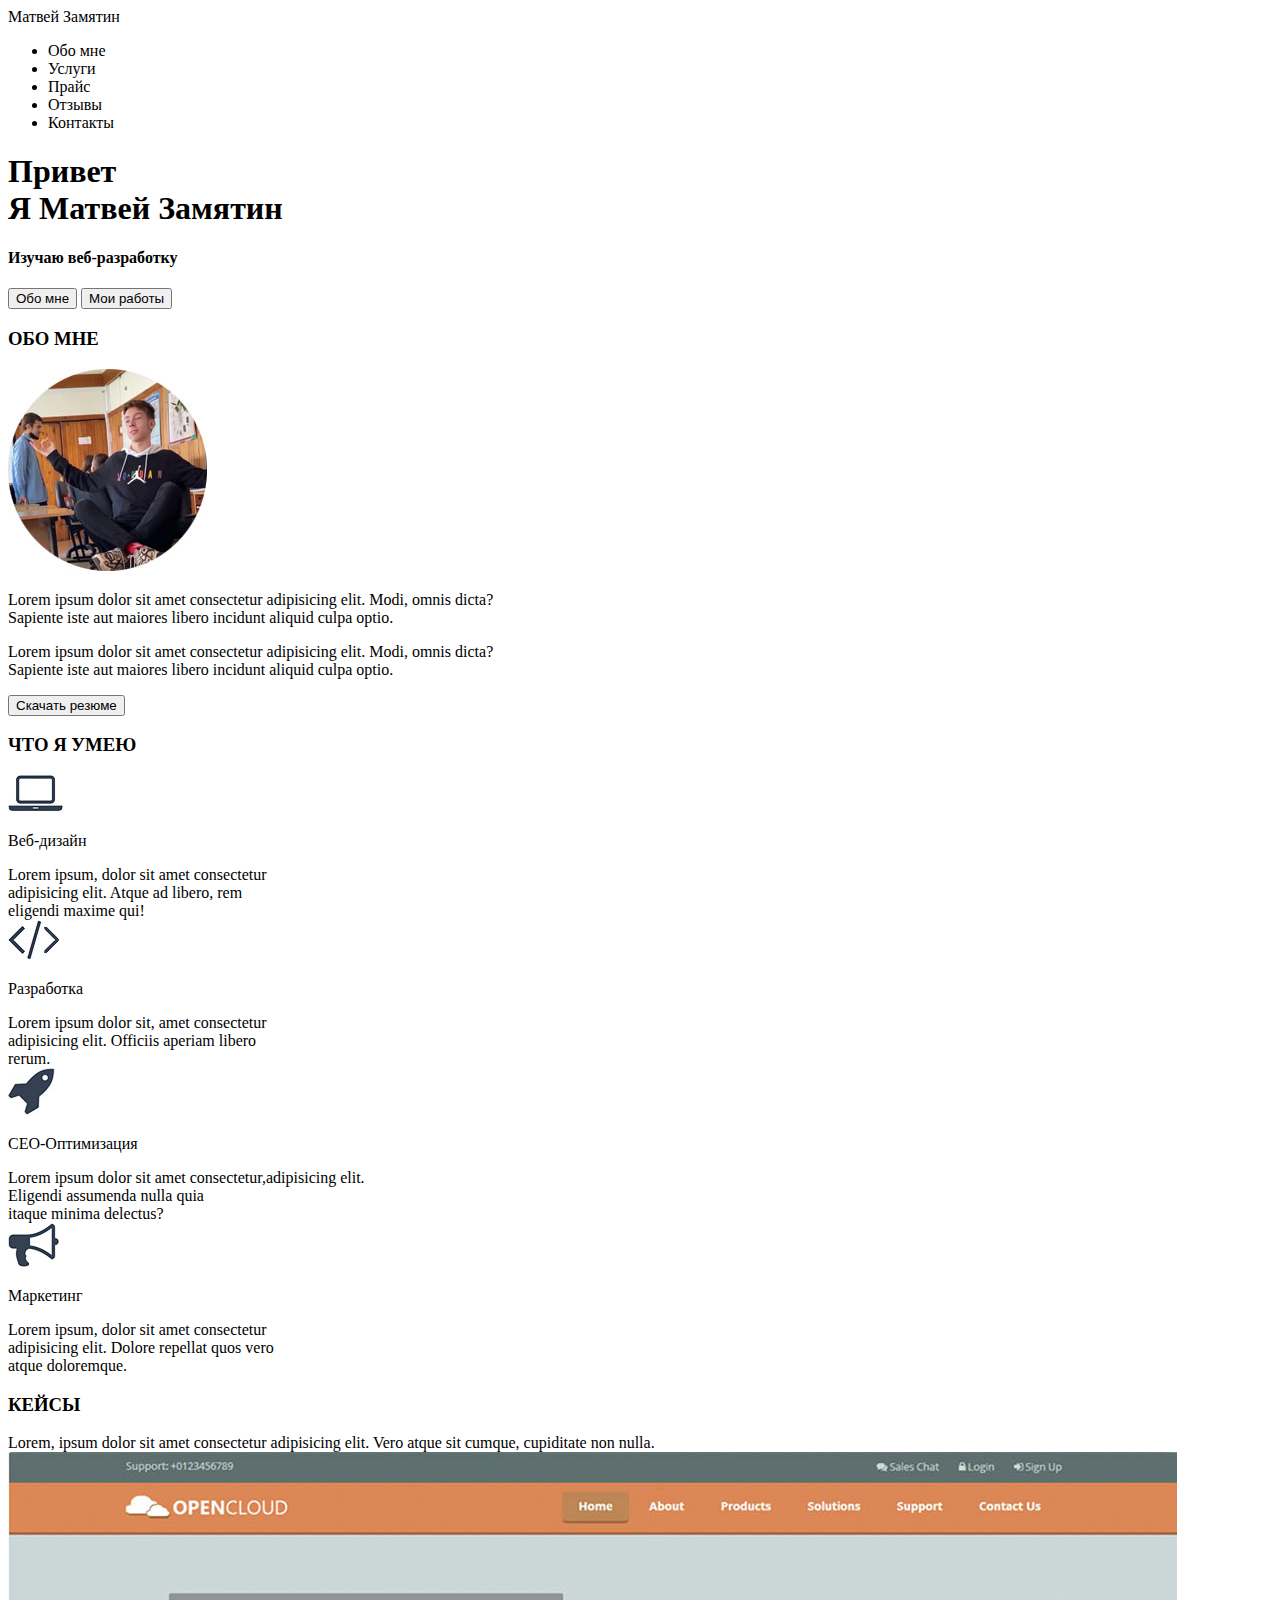
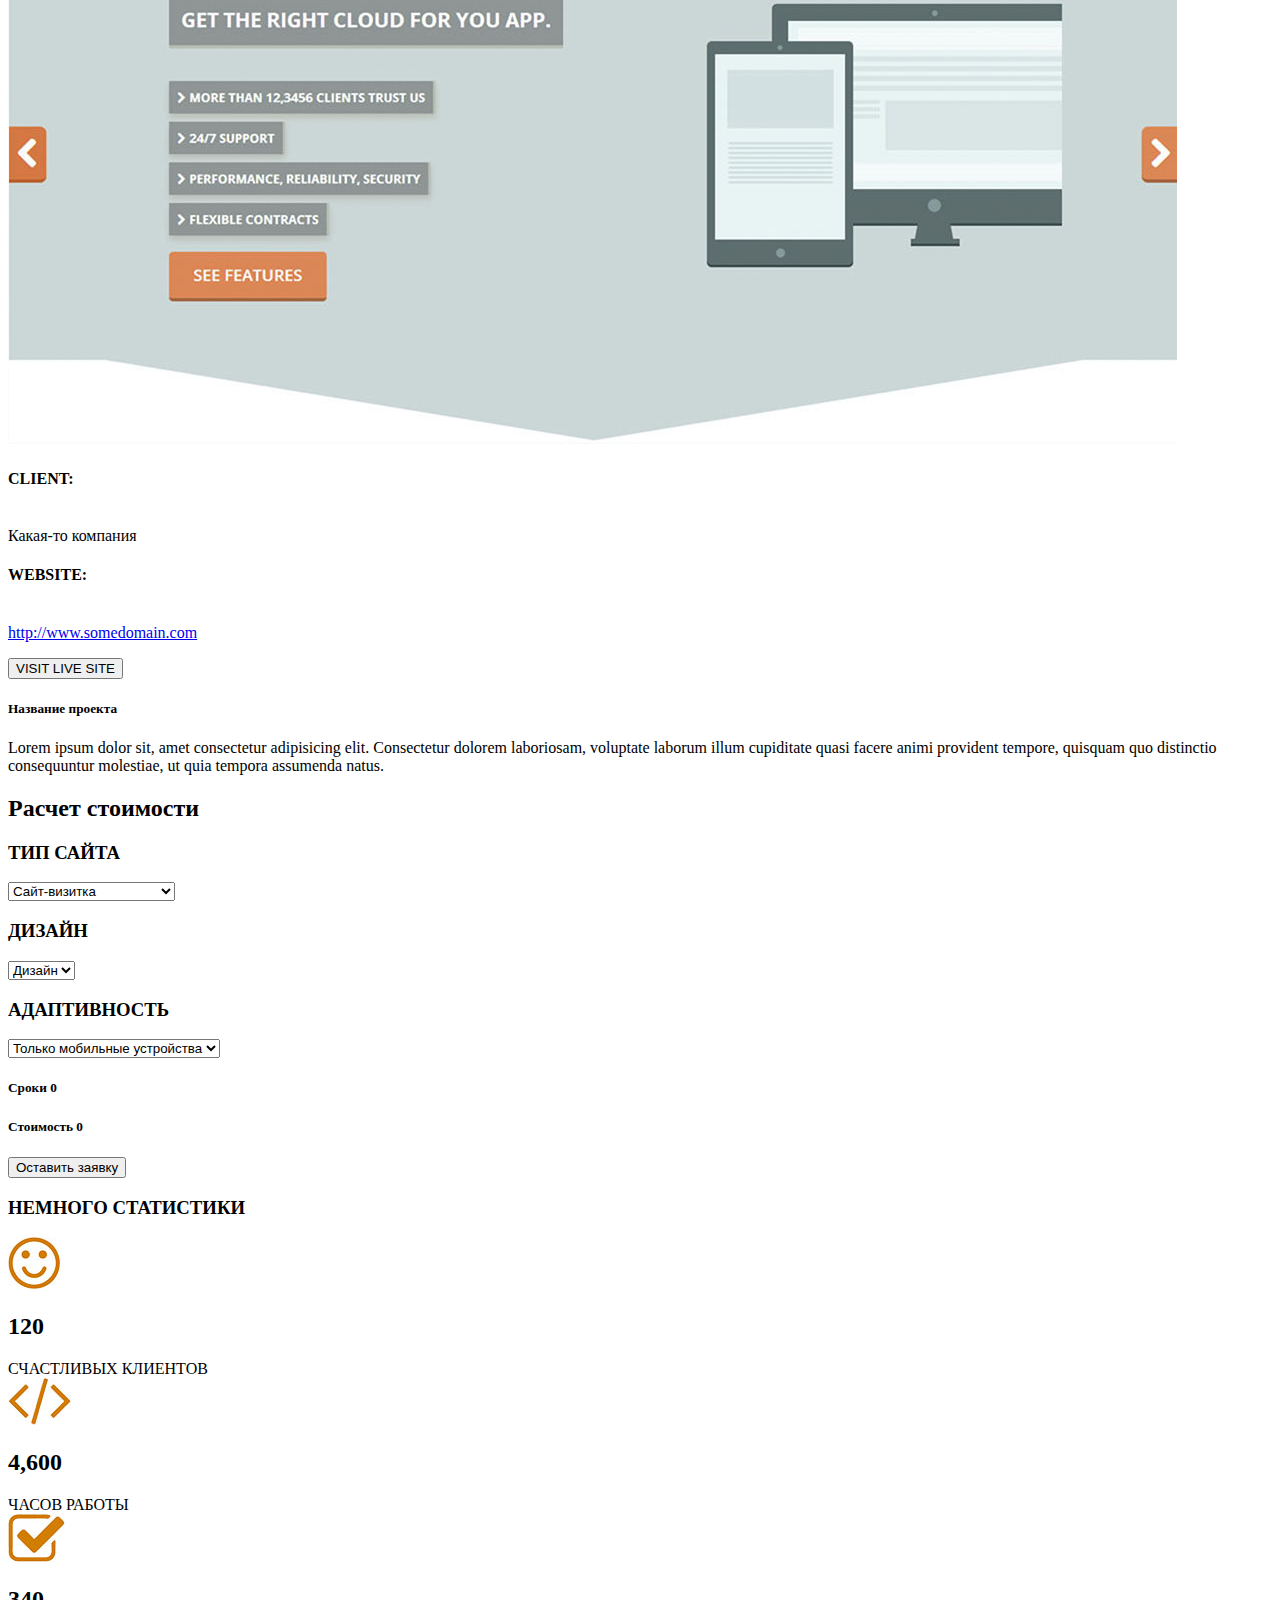
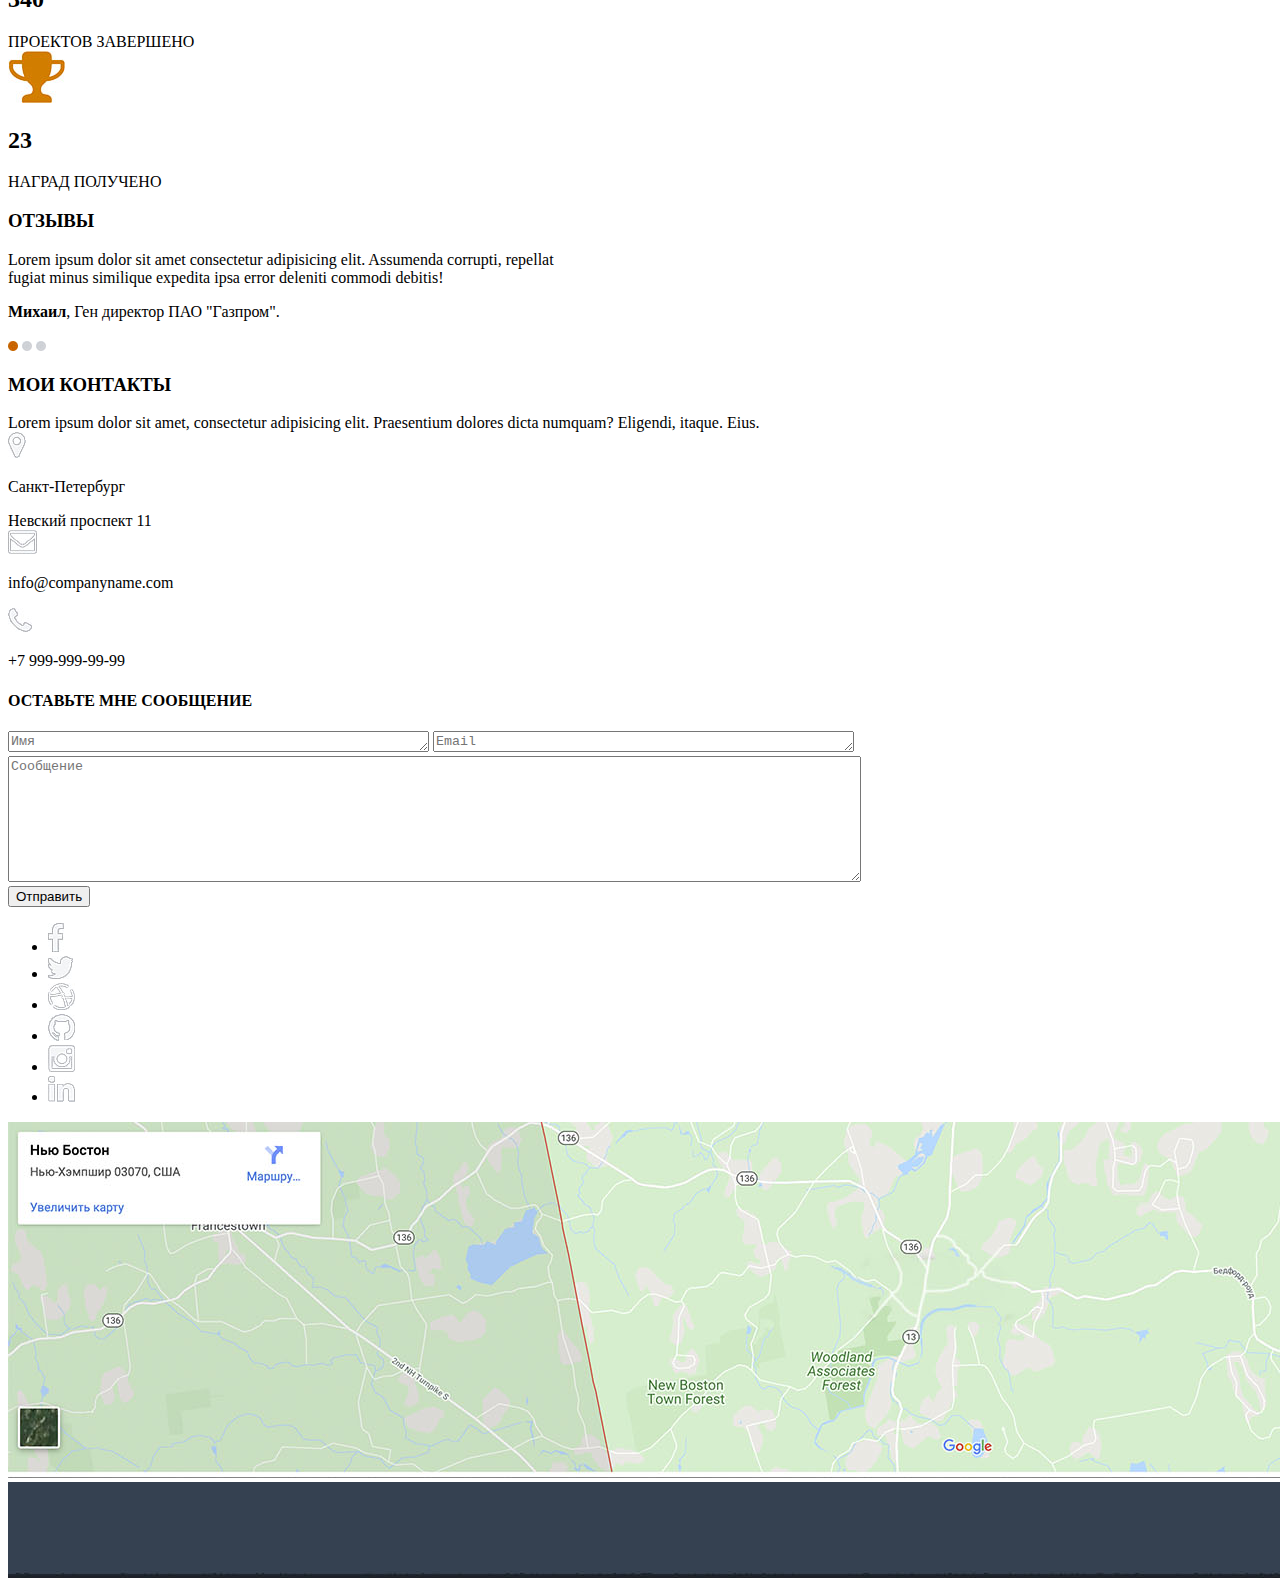
==== src/index.html @ 2db4b810 "First homework" ====
<!DOCTYPE html>
<html lang="en">
<head>
    <meta charset="UTF-8">
    <meta http-equiv="X-UA-Compatible" content="IE=edge">
    <meta name="viewport" content="width=device-width, initial-scale=1.0">
    <meta name="author" content="Matvey">
    <meta name="robots" content="all">
    <meta ame="description" content="Это моя первая страница">

    <title>Веб-разработка</title>
    
</head>
<body>
    <header>
        <nav>
            <div class="name_logo">Матвей Замятин</div>
            <div class="menu">
                <ul>
                    <li>Обо мне</li>
                    <li>Услуги</li>
                    <li>Прайс</li>
                    <li>Отзывы</li>
                    <li>Контакты</li>
                </ul>
            </div>
        </nav>
    </header>

    <div class="first_page_main">
        <div class="title__container">
            <h1>Привет<br>Я Матвей Замятин</h1>
            <h4>Изучаю веб-разработку</h4>
            <input type="submit" value="Обо мне">
            <input type="submit" value="Мои работы">
        </div>
    </div>

    <div class="second_page_main">
        <div class="about_me">
            <h3>ОБО МНЕ</h3>
            <img src="img/myphoto.jpg" alt="Моя фотография">
            <p><span>Lorem ipsum dolor sit amet consectetur adipisicing elit. Modi, omnis dicta? 
                <br>Sapiente iste aut maiores libero incidunt aliquid culpa optio.</span></p>
            <p><span>Lorem ipsum dolor sit amet consectetur adipisicing elit. Modi, omnis dicta? 
                <br>Sapiente iste aut maiores libero incidunt aliquid culpa optio.</span></p>
            <input type="submit" value="Скачать резюме">
        </div>
    </div>
    
    <div class="third_page_main">
        <div class="what_can_i_do"><h3>ЧТО Я УМЕЮ</h3></div>
        <div class="third_page_icons">
            <div class="laptop_webdesign">
                <img src="img/laptop.jpg" alt="Ноутбук">
                <p>Веб-дизайн</p>
                <span>Lorem ipsum, dolor sit amet consectetur<br>adipisicing elit. Atque ad libero, rem
                    <br>eligendi maxime qui!</span>
            </div>
            <div class="sign_development">
                <img src="img/sign.jpg" alt="Знак">
                <p>Разработка</p>
                <span>Lorem ipsum dolor sit, amet consectetur
                    <br>adipisicing elit. Officiis aperiam libero<br>rerum.</span>
            </div>
            <div class="rocket_ceooptimization">
                <img src="img/rocket.jpg" alt="Ракета">
                <p>CEO-Оптимизация</p>
                <span>Lorem ipsum dolor sit amet consectetur,adipisicing elit.
                    <br>Eligendi assumenda nulla quia<br>itaque minima delectus?</span>
            </div>
            <div class="gramophone_marketing">
                <img src="img/gramophone.jpg" alt="Граммофон">
                <p>Маркетинг</p>
                <span>Lorem ipsum, dolor sit amet consectetur<br>adipisicing elit. Dolore repellat quos vero
                    <br>atque doloremque.</span>
            </div>
        </div>
    </div>

    <div class="fourth_page_main">
        <div class="cases">
            <h3>КЕЙСЫ</h3>
            <span>Lorem, ipsum dolor sit amet consectetur adipisicing elit. 
                Vero atque sit cumque, cupiditate non nulla.</span>
            <img src="img/fourthpageimg.jpg" alt="OpenCloud">
        </div>
        <div class="case_description">
            <p><h4>CLIENT:</h4><br>Какая-то компания</p>
            <p><h4>WEBSITE:</h4><br><a href="http://www.somedomain.com" target="blank">http://www.somedomain.com</a></p>
            <input type="submit" value="VISIT LIVE SITE">
        </div>
        <div class="project_name">
            <p><h5>Название проекта</h5></p>
            <span>Lorem ipsum dolor sit, amet consectetur adipisicing elit.
                Consectetur dolorem laboriosam, voluptate laborum illum 
                cupiditate quasi facere animi provident tempore, quisquam quo distinctio 
                consequuntur molestiae, ut quia tempora assumenda natus.</span>
        </div>
    </div>

    <div class="fifth_page_main">
        <h2>Расчет стоимости</h2>
        <div class="site_type">
            <h3>ТИП САЙТА</h3>
            <select name="site_list" id="site_list">
                <option value="business_card">Сайт-визитка</option>
                <option value="corporate">Корпоративный сайт</option>
                <option value="online_store">Интернет-магазин</option>
                <option value="informational">Информационный сайт</option>
                <option value="target_page">Целевая страница</option>
                <option value="news">Новостной сайт</option>
                <option value="theme">Тематический сайт</option>
                <option value="handbook">Сайт-справочник</option>
            </select>
        </div>
        <div class="website_design">
            <h3>ДИЗАЙН</h3>
            <select name="design_options" id="design_options">
                <option value="design">Дизайн</option>
            </select>
        </div>
        <div class="adaptability">
            <h3>АДАПТИВНОСТЬ</h3>
            <select name="adaptability_options" id="adaptability_options">
                <option value="mobile">Только мобильные устройства</option>
                <option value="pc">Только ПК</option>
                <option value="pc_and_mobile">Мобильные устройства и ПК</option>
            </select>
        </div>
        <div class="price_and_time">
            <h5>Сроки 0</h5>
            <h5>Стоимость 0</h5>
            <input type="submit" value="Оставить заявку">
        </div>
    </div>

    <div class="sixth_page_main">
        <div class="statistics">
            <h3>НЕМНОГО СТАТИСТИКИ</h3>
            <div class="smile">
                <img src="img/smile.jpg" alt="Смайлик">
                <p><h2>120</h2></p>
                <span>СЧАСТЛИВЫХ КЛИЕНТОВ</span>
            </div>
            <div class="orange_sign">
                <img src="img/orangesign.jpg" alt="Скобки">
                <p><h2>4,600</h2></p>
                <span>ЧАСОВ РАБОТЫ</span>
            </div>
            <div class="check_mark">
                <img src="img/checkmark.jpg" alt="Галочка">
                <p><h2>340</h2></p>
                <span>ПРОЕКТОВ ЗАВЕРШЕНО</span>
            </div>
            <div class="cup">
                <img src="img/cup.jpg" alt="Кубок">
                <p><h2>23</h2></p>
                <span>НАГРАД ПОЛУЧЕНО</span>
            </div>
        </div>
    </div>

    <div class="seventh_page_main">
        <div class="reviews">
            <h3>ОТЗЫВЫ</h3>
            <p><span>Lorem ipsum dolor sit amet consectetur adipisicing elit. Assumenda corrupti, repellat
                <br>fugiat minus similique expedita ipsa error deleniti commodi debitis!</span></p>
            <p><b>Михаил</b>, Ген директор ПАО "Газпром".</p>
            <img src="img/orangepoint.jpg" alt="Оранжевая точка">
            <img src="img/emptypoint.jpg" alt="Пустая точка">
            <img src="img/emptypoint.jpg" alt="Пустая точка">
        </div>
    </div>

    <div class="eighth_page_main">
        <div class="my_contacts">
            <h3>МОИ КОНТАКТЫ</h3>
            <span>Lorem ipsum dolor sit amet, consectetur adipisicing elit. 
                Praesentium dolores dicta numquam? Eligendi, itaque. Eius.</span>
        </div>
        <div class="eighth_page_upper_icons">
            <div class="geolocation">
                <img src="img/geo.jpg" alt="Геолокация">
                <p><span>Санкт-Петербург</span></p>
                <span>Невский проспект 11</span>
            </div>
            <div class="letter">
                <img src="img/letter.jpg" alt="Письмо">
                <p><span>info@companyname.com</span></p>
            </div>
            <div class="phone">
                <img src="img/phone.jpg" alt="Телефон">
                <p><span>+7 999-999-99-99</span></p>
            </div>
        </div>
        <div class="leave_me_a_message">
            <h4>ОСТАВЬТЕ МНЕ СООБЩЕНИЕ</h4>
            <textarea name="name_textarea" id="name_textarea" cols="50" rows="1" placeholder="Имя"></textarea>
            <textarea name="email_textarea" id="email_textarea" cols="50" rows="1" placeholder="Email"></textarea><br>
            <textarea name="message_textarea" id="message_textarea" cols="104" rows="8" placeholder="Сообщение"></textarea><br>
            <input type="submit" value="Отправить">
        </div>
        <div class="eighth_page_lower_icons">
            <ul>
                <li><img src="img/facebook.jpg" alt="Фейсбук"></li>
                <li><img src="img/twitter.jpg" alt="Твиттер"></li>
                <li><img src="img/ball.jpg" alt="Ball"></li>
                <li><img src="img/cat.jpg" alt="Cat"></li>
                <li><img src="img/inst.jpg" alt="Instagram"></li>
                <li><img src="img/in.jpg" alt="In"></li>
            </ul>
        </div>
    </div>

    <div class="map">
        <img src="img/map.jpg" alt="Карта">
    </div>

    <footer>
        <img src="img/footer.jpg">
    </footer>

</body>
</html>
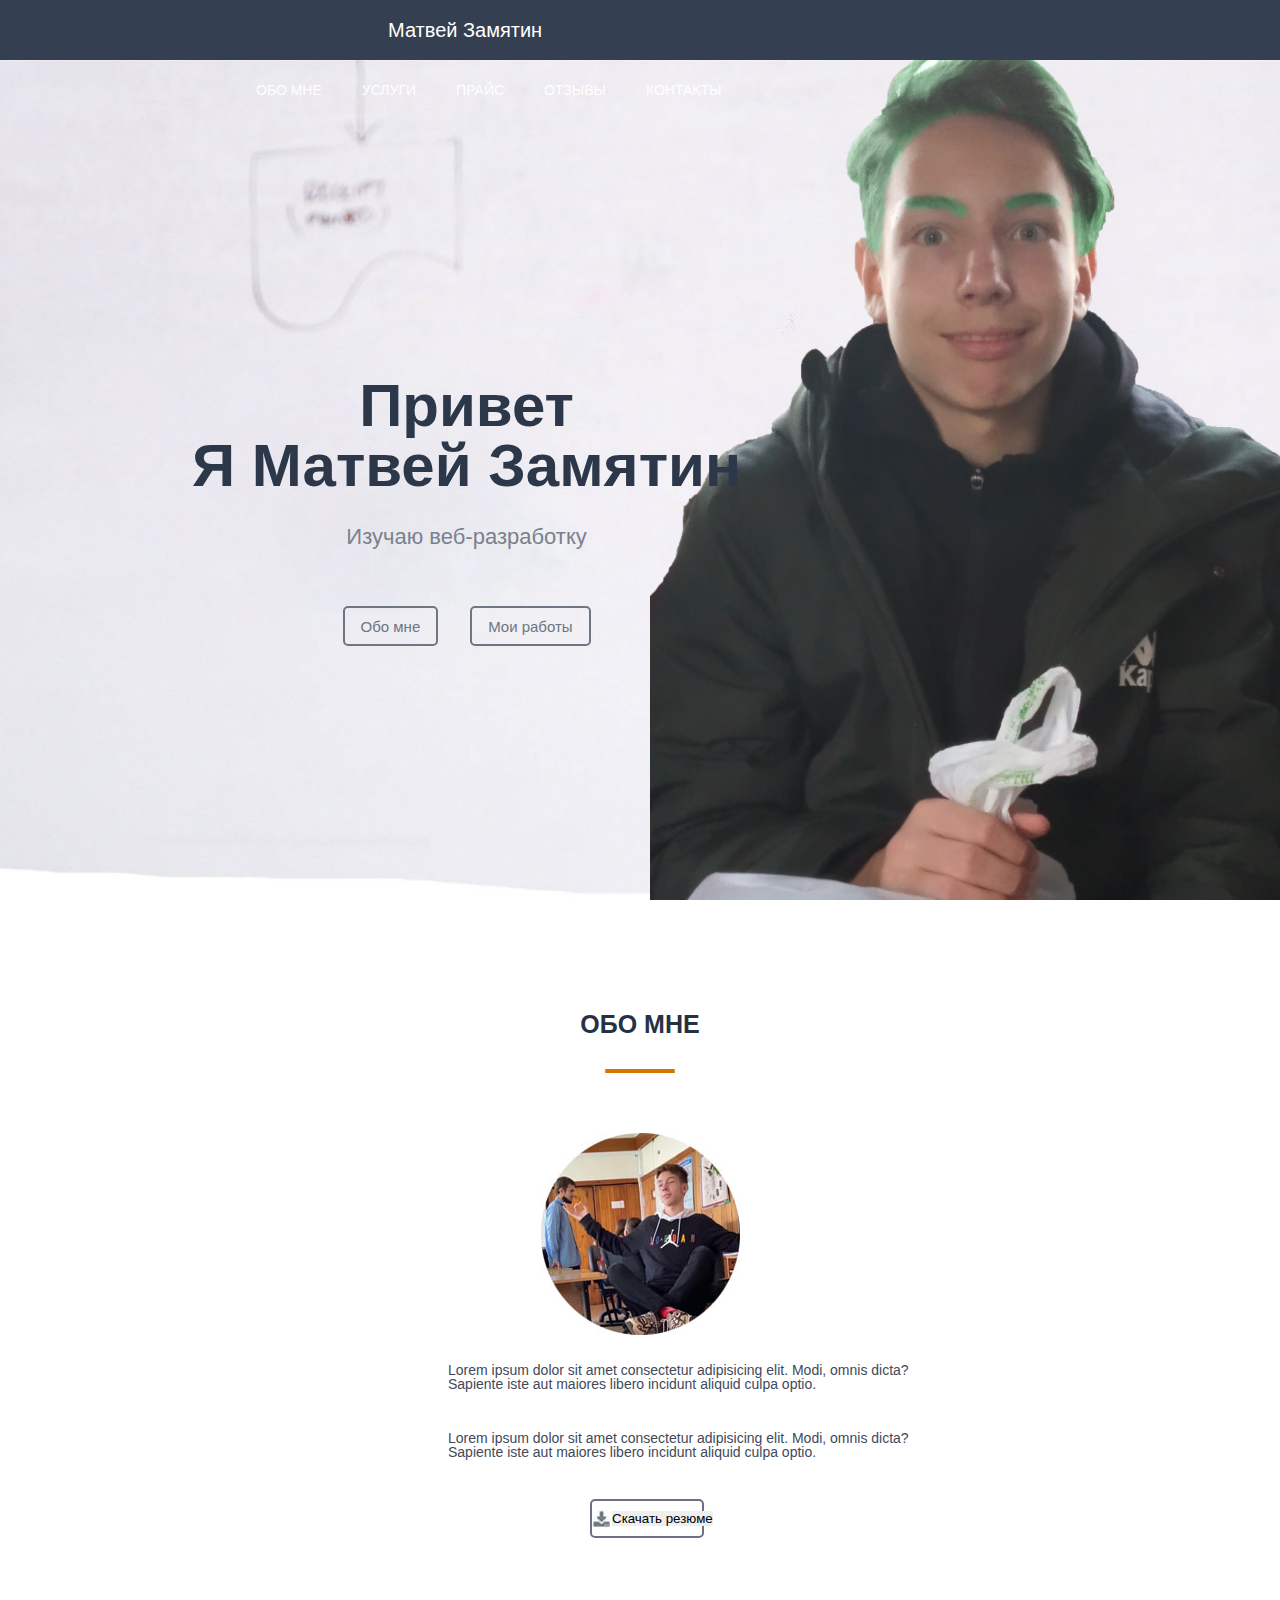
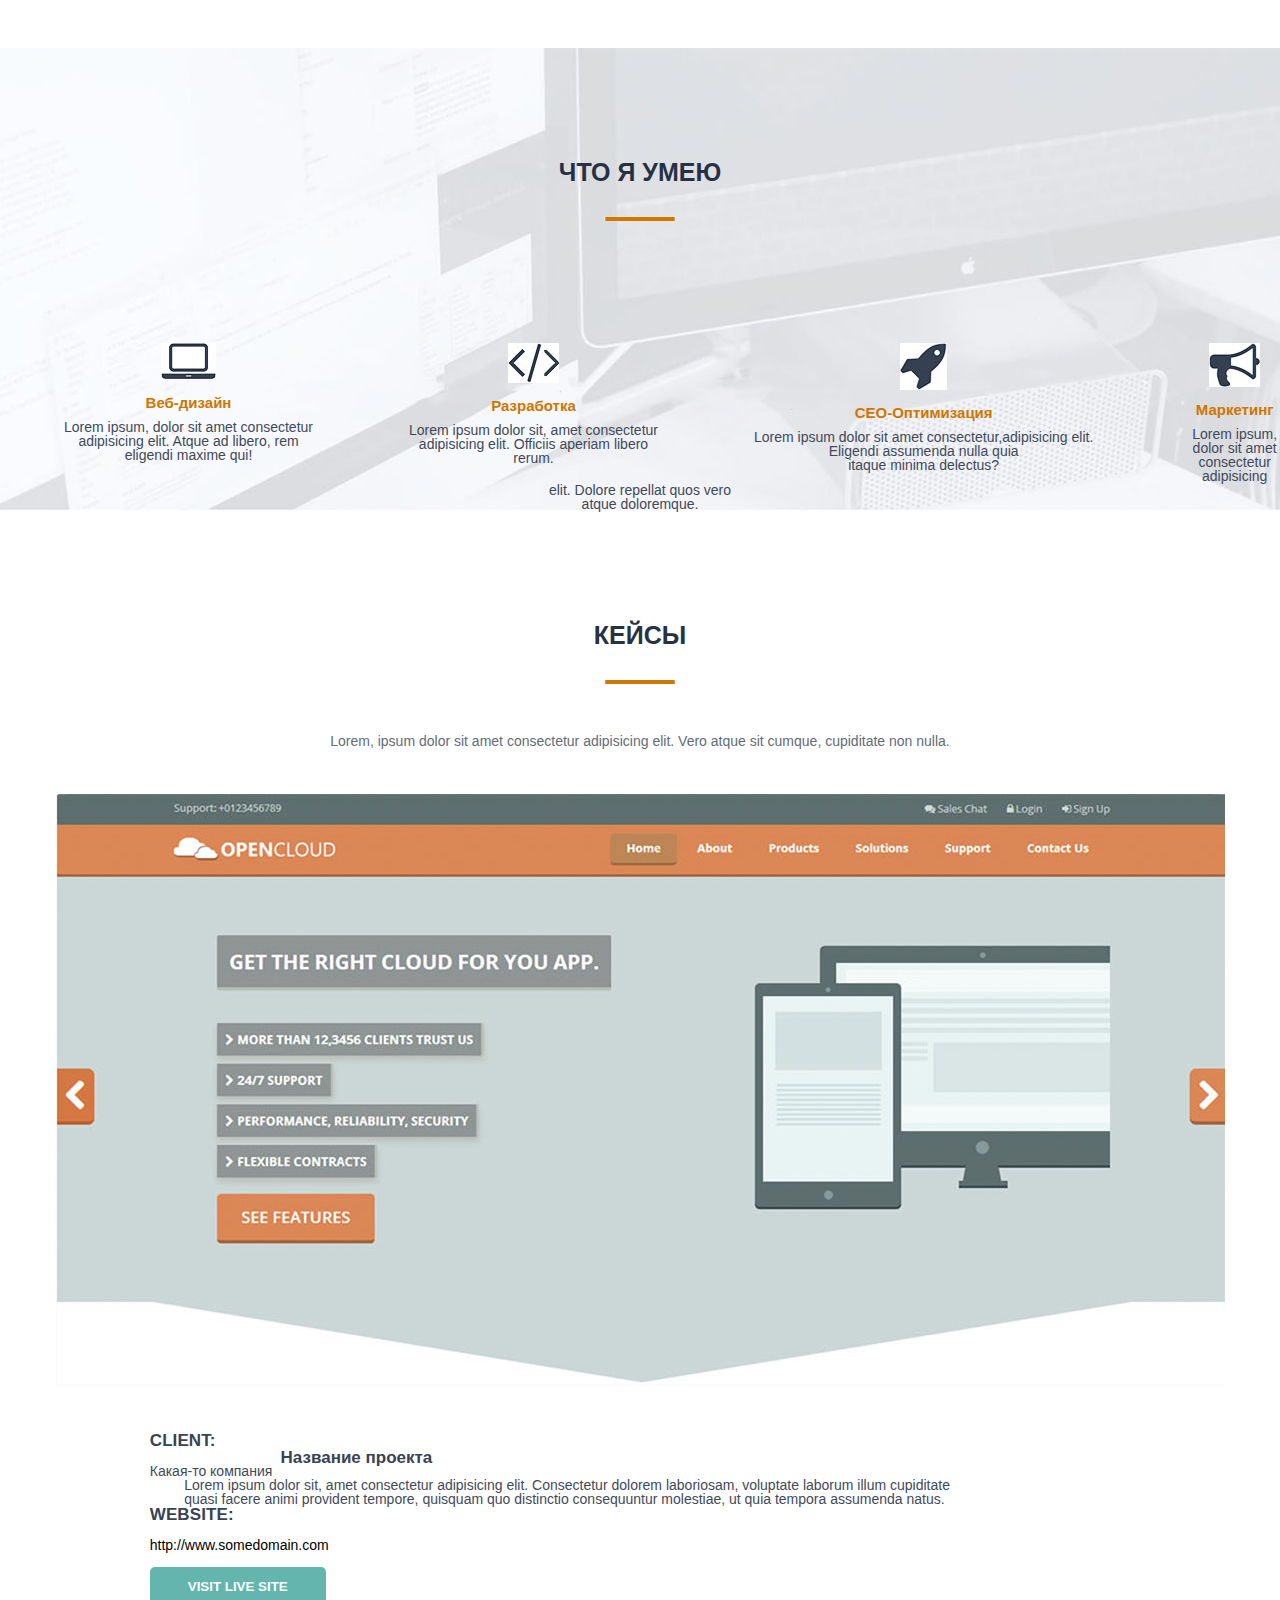
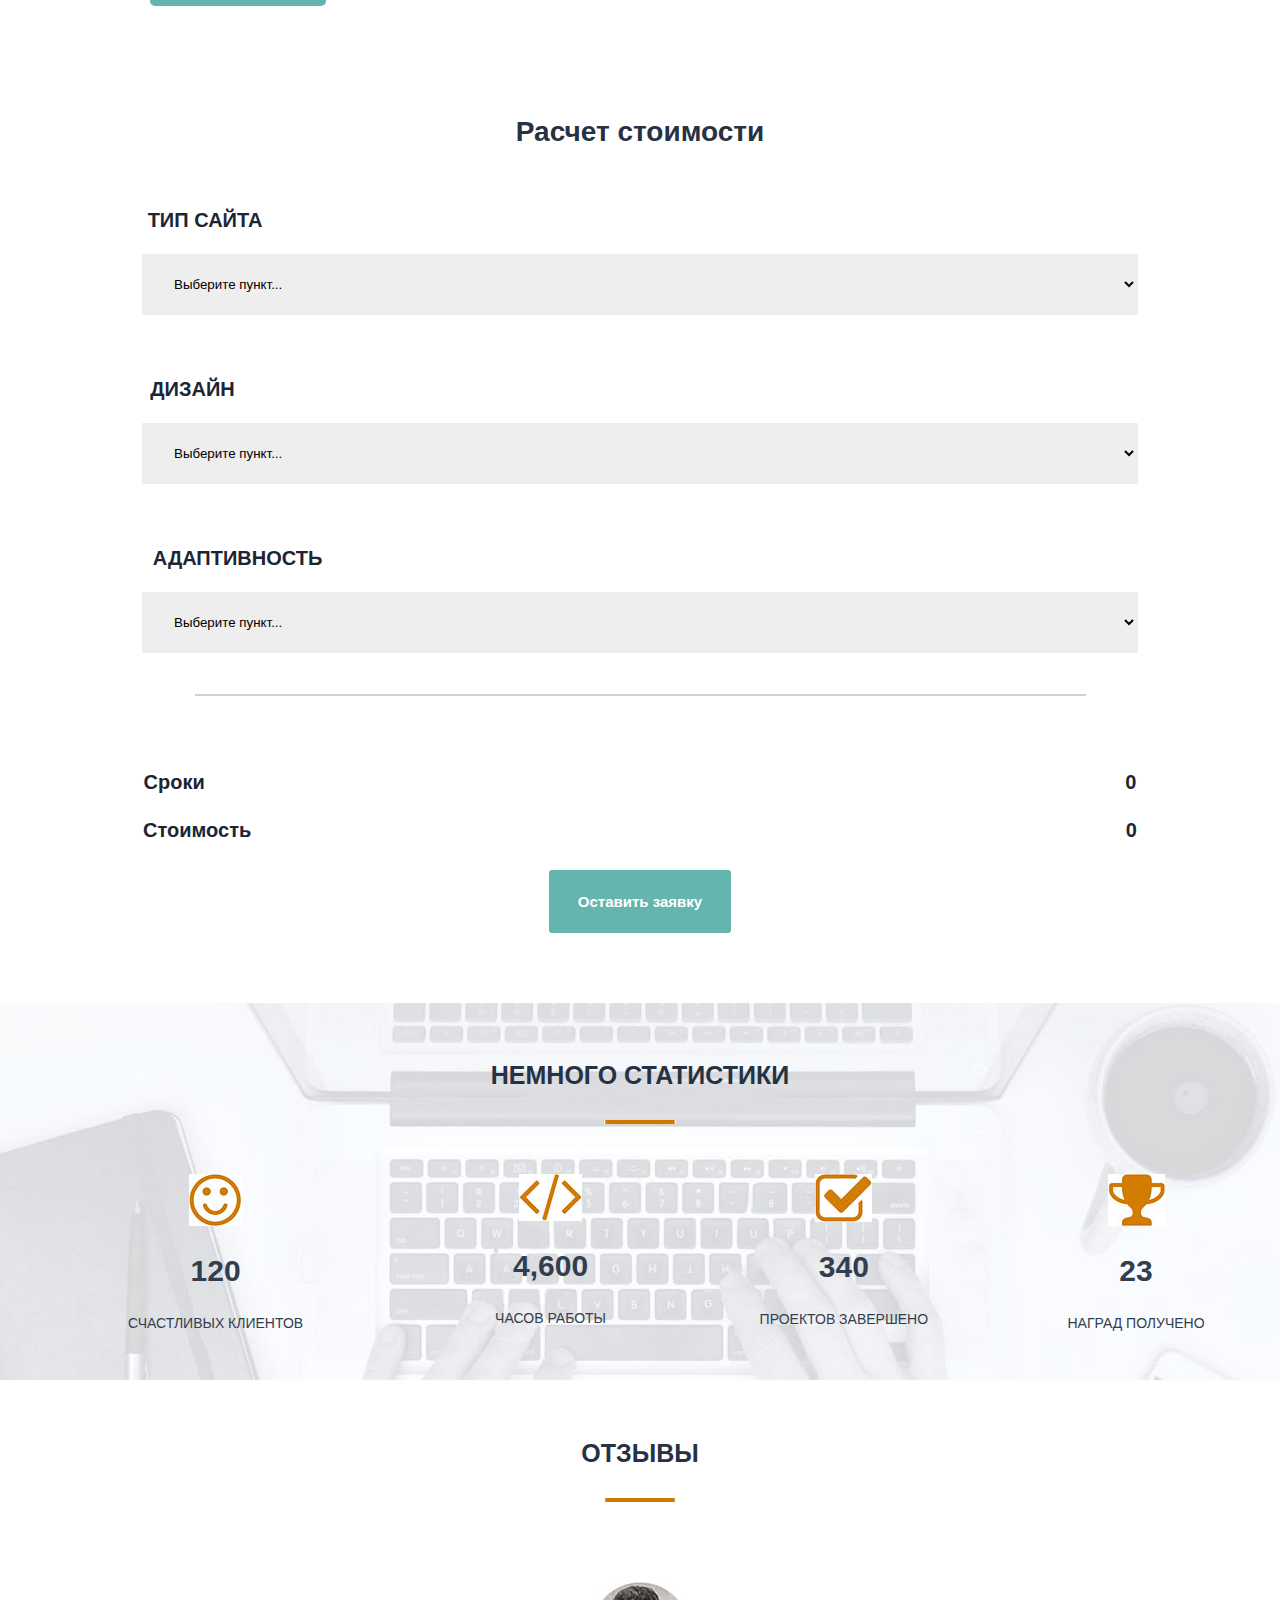
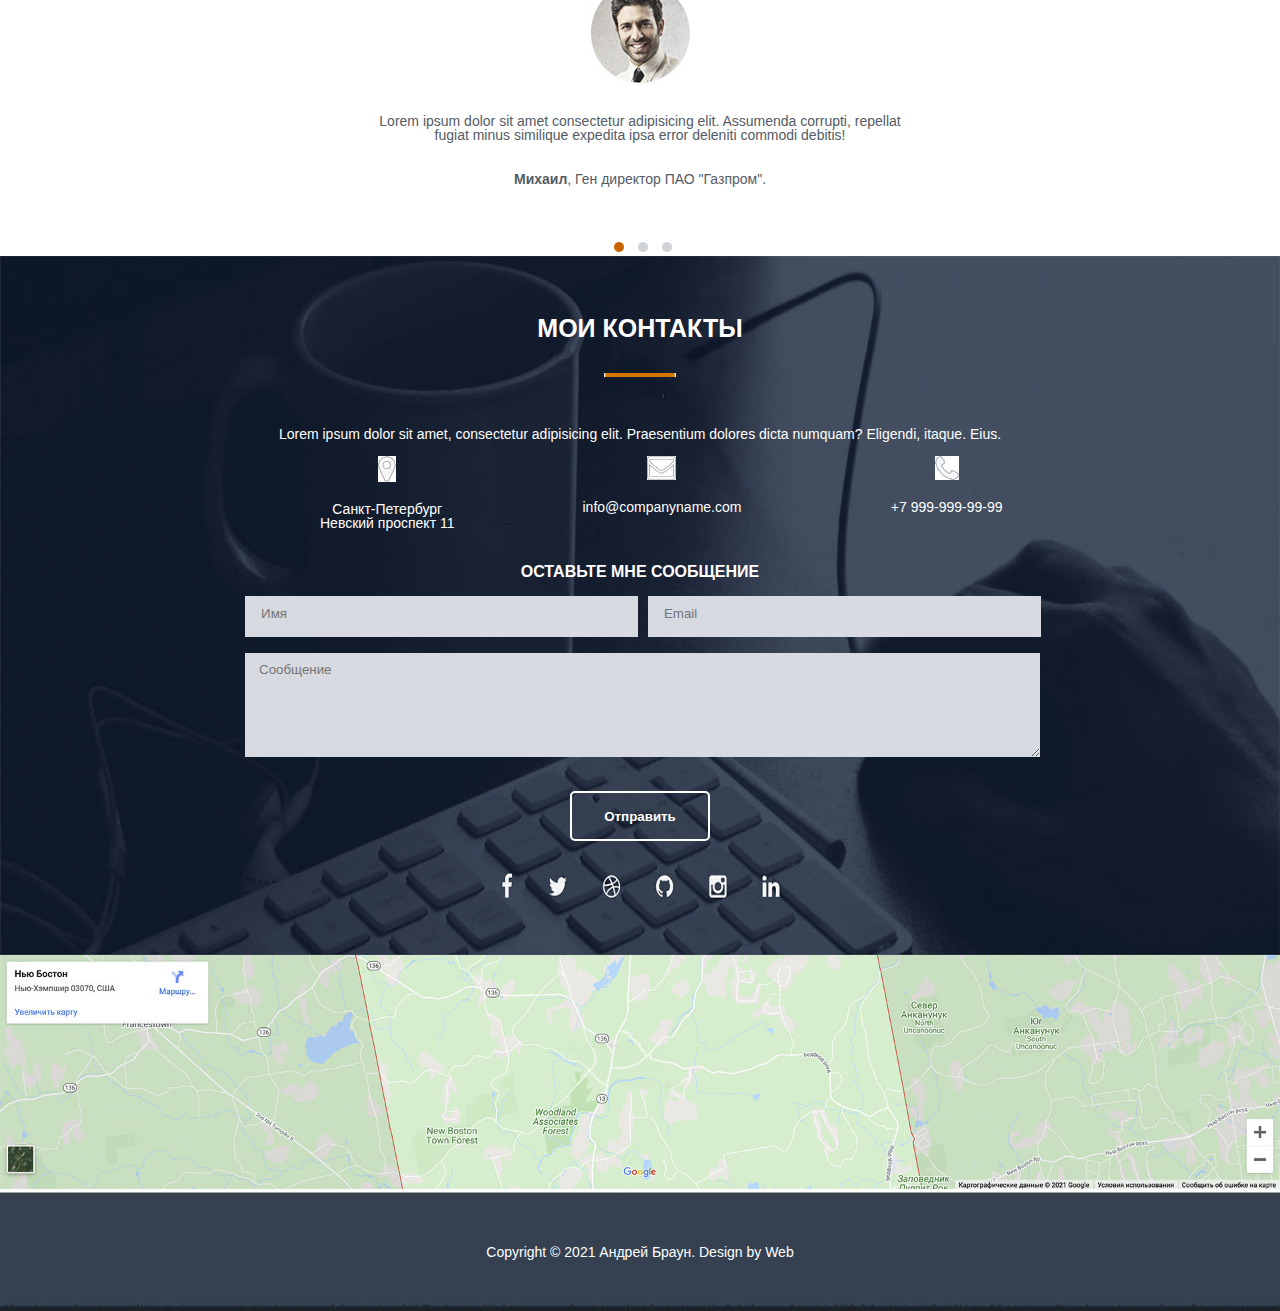
==== commit d7bf8f62: "Upload second homework" ====
--- a/src/index.html
+++ b/src/index.html
@@ -6,7 +6,10 @@
     <meta name="viewport" content="width=device-width, initial-scale=1.0">
     <meta name="author" content="Matvey">
     <meta name="robots" content="all">
-    <meta ame="description" content="Это моя первая страница">
+    <meta name="description" content="Это моя первая страница">
+    
+    <link rel="stylesheet" href="css/reset.css">
+    <link rel="stylesheet" href="css/style.css">
 
     <title>Веб-разработка</title>
     
@@ -28,7 +31,7 @@
     </header>
 
     <div class="first_page_main">
-        <div class="title__container">
+        <div class="title_container">
             <h1>Привет<br>Я Матвей Замятин</h1>
             <h4>Изучаю веб-разработку</h4>
             <input type="submit" value="Обо мне">
@@ -39,17 +42,30 @@
     <div class="second_page_main">
         <div class="about_me">
             <h3>ОБО МНЕ</h3>
-            <img src="img/myphoto.jpg" alt="Моя фотография">
-            <p><span>Lorem ipsum dolor sit amet consectetur adipisicing elit. Modi, omnis dicta? 
-                <br>Sapiente iste aut maiores libero incidunt aliquid culpa optio.</span></p>
-            <p><span>Lorem ipsum dolor sit amet consectetur adipisicing elit. Modi, omnis dicta? 
-                <br>Sapiente iste aut maiores libero incidunt aliquid culpa optio.</span></p>
-            <input type="submit" value="Скачать резюме">
+            <div class="orange_line1">
+                <img src="img/orangeline.jpg" alt="Оранжевая линия">
+            </div>
+            <div class="my_photo">
+                <img src="img/myphoto.jpg" alt="Моя фотография">
+            </div>
+            <p>Lorem ipsum dolor sit amet consectetur adipisicing elit. Modi, omnis dicta? 
+                <br>Sapiente iste aut maiores libero incidunt aliquid culpa optio.</p>
+            <p>Lorem ipsum dolor sit amet consectetur adipisicing elit. Modi, omnis dicta? 
+                <br>Sapiente iste aut maiores libero incidunt aliquid culpa optio.</p>
+            <div class="download_img">
+                <input type="submit" value="Скачать резюме">
+            </div>
         </div>
     </div>
     
     <div class="third_page_main">
-        <div class="what_can_i_do"><h3>ЧТО Я УМЕЮ</h3></div>
+        <div class="what_can_i_do">
+            <h3>ЧТО Я УМЕЮ</h3>
+            <div class="orange_line2">
+                <img src="img/orangeline.jpg" alt="">
+            </div>
+            
+        </div>
         <div class="third_page_icons">
             <div class="laptop_webdesign">
                 <img src="img/laptop.jpg" alt="Ноутбук">
@@ -81,21 +97,23 @@
     <div class="fourth_page_main">
         <div class="cases">
             <h3>КЕЙСЫ</h3>
-            <span>Lorem, ipsum dolor sit amet consectetur adipisicing elit. 
-                Vero atque sit cumque, cupiditate non nulla.</span>
-            <img src="img/fourthpageimg.jpg" alt="OpenCloud">
+            <div class="orange_line3">
+                <img src="img/orangeline.jpg" alt="">
+            </div>
+            <p>Lorem, ipsum dolor sit amet consectetur adipisicing elit. 
+                Vero atque sit cumque, cupiditate non nulla.</p>
+            <p class="ocimg"><img src="img/fourthpageimg.jpg" alt="OpenCloud"></p>
         </div>
         <div class="case_description">
-            <p><h4>CLIENT:</h4><br>Какая-то компания</p>
-            <p><h4>WEBSITE:</h4><br><a href="http://www.somedomain.com" target="blank">http://www.somedomain.com</a></p>
+            <p><h4>CLIENT:</h4>
+                <h5>Название проекта</h5>
+                <p>Какая-то компания<span>Lorem ipsum dolor sit, amet consectetur adipisicing elit.
+                    Consectetur dolorem laboriosam, voluptate laborum illum 
+                    cupiditate<br>quasi facere animi provident tempore, quisquam quo distinctio 
+                    consequuntur molestiae, ut quia tempora assumenda natus.</span></p>
+            </p>
+            <p><h4>WEBSITE:</h4><p><a href="http://www.somedomain.com" target="blank">http://www.somedomain.com</a></p></p>
             <input type="submit" value="VISIT LIVE SITE">
-        </div>
-        <div class="project_name">
-            <p><h5>Название проекта</h5></p>
-            <span>Lorem ipsum dolor sit, amet consectetur adipisicing elit.
-                Consectetur dolorem laboriosam, voluptate laborum illum 
-                cupiditate quasi facere animi provident tempore, quisquam quo distinctio 
-                consequuntur molestiae, ut quia tempora assumenda natus.</span>
         </div>
     </div>
 
@@ -104,6 +122,7 @@
         <div class="site_type">
             <h3>ТИП САЙТА</h3>
             <select name="site_list" id="site_list">
+                <option value="" disabled selected>Выберите пункт...</option>
                 <option value="business_card">Сайт-визитка</option>
                 <option value="corporate">Корпоративный сайт</option>
                 <option value="online_store">Интернет-магазин</option>
@@ -117,20 +136,23 @@
         <div class="website_design">
             <h3>ДИЗАЙН</h3>
             <select name="design_options" id="design_options">
+                <option value="" disabled selected>Выберите пункт...</option>
                 <option value="design">Дизайн</option>
             </select>
         </div>
         <div class="adaptability">
             <h3>АДАПТИВНОСТЬ</h3>
             <select name="adaptability_options" id="adaptability_options">
+                <option value="" disabled selected>Выберите пункт...</option>
                 <option value="mobile">Только мобильные устройства</option>
                 <option value="pc">Только ПК</option>
                 <option value="pc_and_mobile">Мобильные устройства и ПК</option>
             </select>
         </div>
+        <p><img src="img/total_line.jpg" alt="Линия подитога"></p>
         <div class="price_and_time">
-            <h5>Сроки 0</h5>
-            <h5>Стоимость 0</h5>
+            <h5 class="timing">Сроки 0</h5>
+            <h5 class="price">Стоимость 0</h5>
             <input type="submit" value="Оставить заявку">
         </div>
     </div>
@@ -138,24 +160,27 @@
     <div class="sixth_page_main">
         <div class="statistics">
             <h3>НЕМНОГО СТАТИСТИКИ</h3>
+            <div class="orange_line4">
+                <img src="img/orangeline.jpg" alt="">
+            </div>
             <div class="smile">
                 <img src="img/smile.jpg" alt="Смайлик">
-                <p><h2>120</h2></p>
+                <h2>120</h2>
                 <span>СЧАСТЛИВЫХ КЛИЕНТОВ</span>
             </div>
             <div class="orange_sign">
                 <img src="img/orangesign.jpg" alt="Скобки">
-                <p><h2>4,600</h2></p>
+                <h2>4,600</h2>
                 <span>ЧАСОВ РАБОТЫ</span>
             </div>
             <div class="check_mark">
                 <img src="img/checkmark.jpg" alt="Галочка">
-                <p><h2>340</h2></p>
+                <h2>340</h2>
                 <span>ПРОЕКТОВ ЗАВЕРШЕНО</span>
             </div>
             <div class="cup">
                 <img src="img/cup.jpg" alt="Кубок">
-                <p><h2>23</h2></p>
+                <h2>23</h2>
                 <span>НАГРАД ПОЛУЧЕНО</span>
             </div>
         </div>
@@ -164,61 +189,65 @@
     <div class="seventh_page_main">
         <div class="reviews">
             <h3>ОТЗЫВЫ</h3>
+            <div class="orange_line4">
+                <img src="img/orangeline.jpg" alt="">
+            </div>
+            <div class="gazprom_img">
+                <p><img src="img/gazprom.jpg" alt=""></p>
+            </div>
             <p><span>Lorem ipsum dolor sit amet consectetur adipisicing elit. Assumenda corrupti, repellat
                 <br>fugiat minus similique expedita ipsa error deleniti commodi debitis!</span></p>
             <p><b>Михаил</b>, Ген директор ПАО "Газпром".</p>
-            <img src="img/orangepoint.jpg" alt="Оранжевая точка">
-            <img src="img/emptypoint.jpg" alt="Пустая точка">
-            <img src="img/emptypoint.jpg" alt="Пустая точка">
+            <div class="points">
+                <img src="img/orangepoint.jpg" alt="Оранжевая точка">
+                <img src="img/emptypoint.jpg" alt="Пустая точка">
+                <img src="img/emptypoint.jpg" alt="Пустая точка">
+            </div>
         </div>
     </div>
 
     <div class="eighth_page_main">
         <div class="my_contacts">
             <h3>МОИ КОНТАКТЫ</h3>
-            <span>Lorem ipsum dolor sit amet, consectetur adipisicing elit. 
-                Praesentium dolores dicta numquam? Eligendi, itaque. Eius.</span>
+            <div class="orange_line4">
+                <img src="img/orangeline.jpg" alt="">
+            </div>
+            <p>Lorem ipsum dolor sit amet, consectetur adipisicing elit. 
+                Praesentium dolores dicta numquam? Eligendi, itaque. Eius.</p>
         </div>
         <div class="eighth_page_upper_icons">
             <div class="geolocation">
                 <img src="img/geo.jpg" alt="Геолокация">
-                <p><span>Санкт-Петербург</span></p>
-                <span>Невский проспект 11</span>
+                <p>Санкт-Петербург</p>
+                <p>Невский проспект 11</p>
             </div>
             <div class="letter">
                 <img src="img/letter.jpg" alt="Письмо">
-                <p><span>info@companyname.com</span></p>
+                <p>info@companyname.com</p>
             </div>
             <div class="phone">
                 <img src="img/phone.jpg" alt="Телефон">
-                <p><span>+7 999-999-99-99</span></p>
+                <p>+7 999-999-99-99</p>
             </div>
         </div>
         <div class="leave_me_a_message">
             <h4>ОСТАВЬТЕ МНЕ СООБЩЕНИЕ</h4>
-            <textarea name="name_textarea" id="name_textarea" cols="50" rows="1" placeholder="Имя"></textarea>
-            <textarea name="email_textarea" id="email_textarea" cols="50" rows="1" placeholder="Email"></textarea><br>
+            <p><input type="text" placeholder="Имя">
+            <input type="text" placeholder="Email"><br>
             <textarea name="message_textarea" id="message_textarea" cols="104" rows="8" placeholder="Сообщение"></textarea><br>
-            <input type="submit" value="Отправить">
-        </div>
-        <div class="eighth_page_lower_icons">
-            <ul>
-                <li><img src="img/facebook.jpg" alt="Фейсбук"></li>
-                <li><img src="img/twitter.jpg" alt="Твиттер"></li>
-                <li><img src="img/ball.jpg" alt="Ball"></li>
-                <li><img src="img/cat.jpg" alt="Cat"></li>
-                <li><img src="img/inst.jpg" alt="Instagram"></li>
-                <li><img src="img/in.jpg" alt="In"></li>
-            </ul>
+            </p>
+        </div>
+        <div class="eighth_page_submit">
+            <p><input type="submit" value="Отправить"></p>
         </div>
     </div>
 
     <div class="map">
-        <img src="img/map.jpg" alt="Карта">
+        <img src="img/map.jpg" alt="Карта" width="100%">
     </div>
 
     <footer>
-        <img src="img/footer.jpg">
+        <p>Copyright © 2021 Андрей Браун. Design by Web</p>
     </footer>
 
 </body>
--- a/src/css/style.css
+++ b/src/css/style.css
@@ -0,0 +1,479 @@
+body{
+    font-family: Arial, Helvetica, sans-serif;
+}
+
+nav{
+    width: 100%;
+    height: 60px;
+    background: #344051;
+}
+
+.name_logo{
+    color: #fff;
+    font-weight: 400;
+    font-size: 20px;
+    line-height: 60px;
+    padding-left: 388px;
+    float: left;
+}
+
+.menu{
+    float: left;
+    padding-left: 20%;
+}
+
+.menu li{
+    float: left;
+    line-height: 60px;
+    color: #fff;
+    margin-right: 40px;
+    font-size: 14px;
+    text-transform: uppercase;
+}
+
+.first_page_main{
+    width: 100%;
+    height: calc(100% - 60px);
+    background: url("../img/mebg.png") right/auto 100% no-repeat, url("../img/bg.jpg") center/cover no-repeat local;
+}
+
+.title_container{
+    float: left;
+    margin: 20% 0px 0px 15%;
+    color: #2c384a;
+    text-align: center;
+}
+
+.title_container h1{
+    font-size: 60px;
+    font-weight: bold;
+}
+
+.title_container h4{
+    margin-top: 30px;
+    font-size: 22px;
+    color: #79818d;
+}
+
+.title_container input{
+    height: 40px;
+    text-align: center;
+    border: 2px solid #6d7682;
+    background: none;
+    border-radius: 5px;
+    color: #6d7682;
+    font-size: 15px;
+    padding: 0px 16px;
+    margin: 58px 14px 0px 14px;
+}
+
+.about_me h3{
+    text-align: center;
+    margin-top: 112px;
+    font-size: 25px;
+    font-weight: bold;
+    color: #263244;
+}
+
+.orange_line1{
+    text-align: center;
+    margin-top: 32px;
+}
+
+.my_photo{
+    text-align: center;
+    margin: 50px 0px 28px 0px;
+}
+
+.about_me p{
+    margin-left: 35%;
+    margin-bottom: 40px;
+    color: #3f495a;
+}
+
+.download_img{
+    padding: 10px 20px 10px 20px;
+    margin: 0px 45% 110px calc(50% - 50px);
+    border: 2px solid #6f707e;
+    border-radius: 5px;
+    background: url("../img/download.jpg") left/auto 50% no-repeat;
+}
+
+.third_page_main{
+    background: url("../img/what_can_i_do_bg.jpg") center/cover no-repeat local;
+}
+
+.what_can_i_do h3{
+    text-align: center;
+    padding-top: 112px;
+    font-size: 25px;
+    font-weight: bold;
+    color: #263244;
+}
+
+.third_page_icons p{
+    color: #cf7600;
+    font-weight: bold;
+    font-size: 15px;
+}
+
+.third_page_icons span{
+    color: #3f495a;
+}
+
+.orange_line2{
+    text-align: center;
+    margin-top: 32px;
+    margin-bottom: 112px;
+}
+
+.laptop_webdesign{
+    float: left;
+    text-align: center;
+    margin-left: 5%;
+    margin-right: 96px;
+}
+
+.laptop_webdesign p{
+    margin-top: 15px;
+    margin-bottom: 10px;
+}
+.sign_development{
+    float: left;
+    margin-right: 96px;
+    text-align: center;
+}
+
+.sign_development p{
+    margin-top: 15px;
+    margin-bottom: 10px;
+}
+.rocket_ceooptimization{
+    float: left;
+    text-align: center;
+    margin-right: 96px;
+}
+
+.rocket_ceooptimization p{
+    margin-top: 15px;
+    margin-bottom: 10px;
+}
+
+.gramophone_marketing{
+    text-align: center;
+}
+
+.gramophone_marketing p{
+    margin-top: 15px;
+    margin-bottom: 10px;
+}
+
+.cases h3{
+    text-align: center;
+    padding-top: 112px;
+    font-size: 25px;
+    font-weight: bold;
+    color: #263244;
+}
+
+.orange_line3{
+    text-align: center;
+    margin-top: 32px;
+    margin-bottom: 40px;
+}
+
+.cases p{
+    text-align: center;
+    color: #646b77;
+    margin-bottom: 46px;
+}
+
+.ocimg{
+    text-align: center;
+}
+
+.case_description{
+    margin-left: 11.7%;
+}
+
+.case_description h4{
+    color: #384354;
+    font-weight: bold;
+    font-size: 17px;
+    letter-spacing: 0.1px;
+}
+
+.case_description p{
+    margin-bottom: 15px;
+    margin-top: 15px;
+    color: #3f495a;
+}
+.case_description input{
+    color: #fff;
+    background-color: #63b5ae;
+    border: 2px solid #63b5ae;
+    border-radius: 5px;
+    padding: 10px 36px 10px 36px;
+    font-weight: bold;
+}
+
+.case_description>h5{
+    float: right;
+    margin-right: 75%;
+    color: #384354;
+    font-weight: bold;
+    font-size: 17px;
+}
+
+.case_description span{
+    float: right;
+    margin-right: 29.2%;
+}
+
+.fifth_page_main h2{
+    text-align: center;
+    padding-top: 112px;
+    font-size: 28px;
+    font-weight: bold;
+    color: #263244;
+}
+
+.fifth_page_main div{
+    text-align: center;
+    margin-top: 64px;
+}
+
+.fifth_page_main select{
+    width: 996px;
+    background-color: #eee;
+    border: 1px solid #eee;
+    padding: 21px 27px 21px 27px;
+}
+
+.fifth_page_main h3{
+    margin-bottom: 24px;
+    margin-right: 870px;
+    color: #1c2534;
+    font-weight: bold;
+    font-size: 20px;
+}
+
+.website_design h3{
+    margin-right: 895px;
+}
+
+.adaptability h3{
+    margin-right: 805px;
+}
+
+.fifth_page_main p{
+    text-align: center;
+    margin-top: 41px;
+}
+
+.price_and_time h5{
+    color: #1c2534;
+    font-size: 20px;
+    font-weight: bold;
+}
+
+.timing{
+    word-spacing: 915px;
+    margin-bottom: 28px;
+}
+
+.price{
+    word-spacing: 869px;
+}
+
+.price_and_time input{
+    color: #fff;
+    font-weight: bold;
+    font-size: 15px;
+    border-radius: 3px;
+    background-color: #63b5ae;
+    border: 2px solid #63b5ae;
+    padding: 21px 27px 21px 27px;
+    margin-top: 30px;
+    margin-bottom: 70px;
+}
+
+.sixth_page_main{
+    background: url("../img/stats_bg.jpg") center/cover no-repeat local;
+}
+
+.statistics h3{
+    text-align: center;
+    padding-top: 60px;
+    font-size: 25px;
+    font-weight: bold;
+    color: #263244;
+}
+
+.orange_line4{
+    text-align: center;
+    margin-top: 32px;
+    margin-bottom: 40px;
+}
+
+.smile{
+    text-align: center;
+    float: left;
+    margin-left: 10%;
+    padding-bottom: 4%;
+}
+
+.orange_sign{
+    text-align: center;
+    float: left;
+    margin-left: 15%;
+    padding-bottom: 4%;
+}
+
+.check_mark{
+    text-align: center;
+    float: left;
+    margin-left: 12%;
+    margin-right: 5%;
+    padding-bottom: 4%;
+} 
+
+.cup{
+    text-align: center;
+    padding-bottom: 4%;
+}
+
+.statistics h2{
+    font-weight: 900;
+    font-size: 30px;
+    margin: 30px 0px 30px 0px;
+    color: #323e4f;
+}
+
+.statistics span{
+    color: #323e4f;
+    font-weight: 540;
+}
+
+.reviews h3{
+    text-align: center;
+    padding-top: 60px;
+    font-size: 25px;
+    font-weight: bold;
+    color: #263244;
+}
+
+.gazprom_img{
+    text-align: center;
+}
+
+.reviews p{
+    text-align: center;
+    padding-top: 30px;
+    color: #545b66;
+    font-weight: 500;
+}
+
+.points{
+    margin-left: 48%;
+    margin-top: 56px;
+    word-spacing: 10px;
+}
+
+.my_contacts h3{
+    text-align: center;
+    padding-top: 60px;
+    font-size: 25px;
+    font-weight: bold;
+    color: #fff;
+}
+
+.eighth_page_main{
+    background: url("../img/contact_bg.jpg") center/100% 100% no-repeat local ;
+}
+
+.eighth_page_main p{
+    color: #fff;
+}
+
+.my_contacts p{
+    text-align: center;
+    margin-bottom: 15px;
+}
+
+.geolocation{
+    margin-left: 25%;
+    text-align: center;
+    float: left;
+}
+
+.letter{
+    margin-left: 10%;
+    text-align: center;
+    float: left;
+}
+
+.phone{
+    margin-right: 10%;
+    text-align: center;
+}
+
+.leave_me_a_message h4{
+    margin-top: 50px;
+    font-weight: 600;
+    color: #fff;
+    text-align: center;
+    font-size: 16px;
+}
+
+.eighth_page_upper_icons img{
+    margin-bottom: 20px;
+}
+
+.leave_me_a_message input{
+    width: 393px;
+    background-color: #d7dbe1;
+    color: #5d5d5e;
+    padding: 10px 16px 16px 16px;
+    margin: 16px 0px 16px 6px;
+}
+
+.leave_me_a_message p{
+    text-align: center;
+}
+
+.leave_me_a_message textarea{
+    width: 795px;
+    height: 104px;
+    margin-left: 5px;
+    background-color: #d7dbe1;
+    color: #5d5d5e;
+    padding: 9px 14px 0px 14px;
+}
+
+.eighth_page_submit p{
+    text-align: center;
+}
+.eighth_page_submit input{
+    background: none;
+    color: #fff;
+    font-weight: bold;
+    border: 2px solid #fff;
+    border-radius: 5px;
+    width: 140px;
+    height: 50px;
+    margin-top: 32px;
+    margin-bottom: 114px;
+}
+
+footer{
+    color: #fff;
+    text-align: center;
+    padding: 52px;
+    background: url("../img/footer.jpg") center/100% 100% no-repeat;
+}
+
+
+
+
+
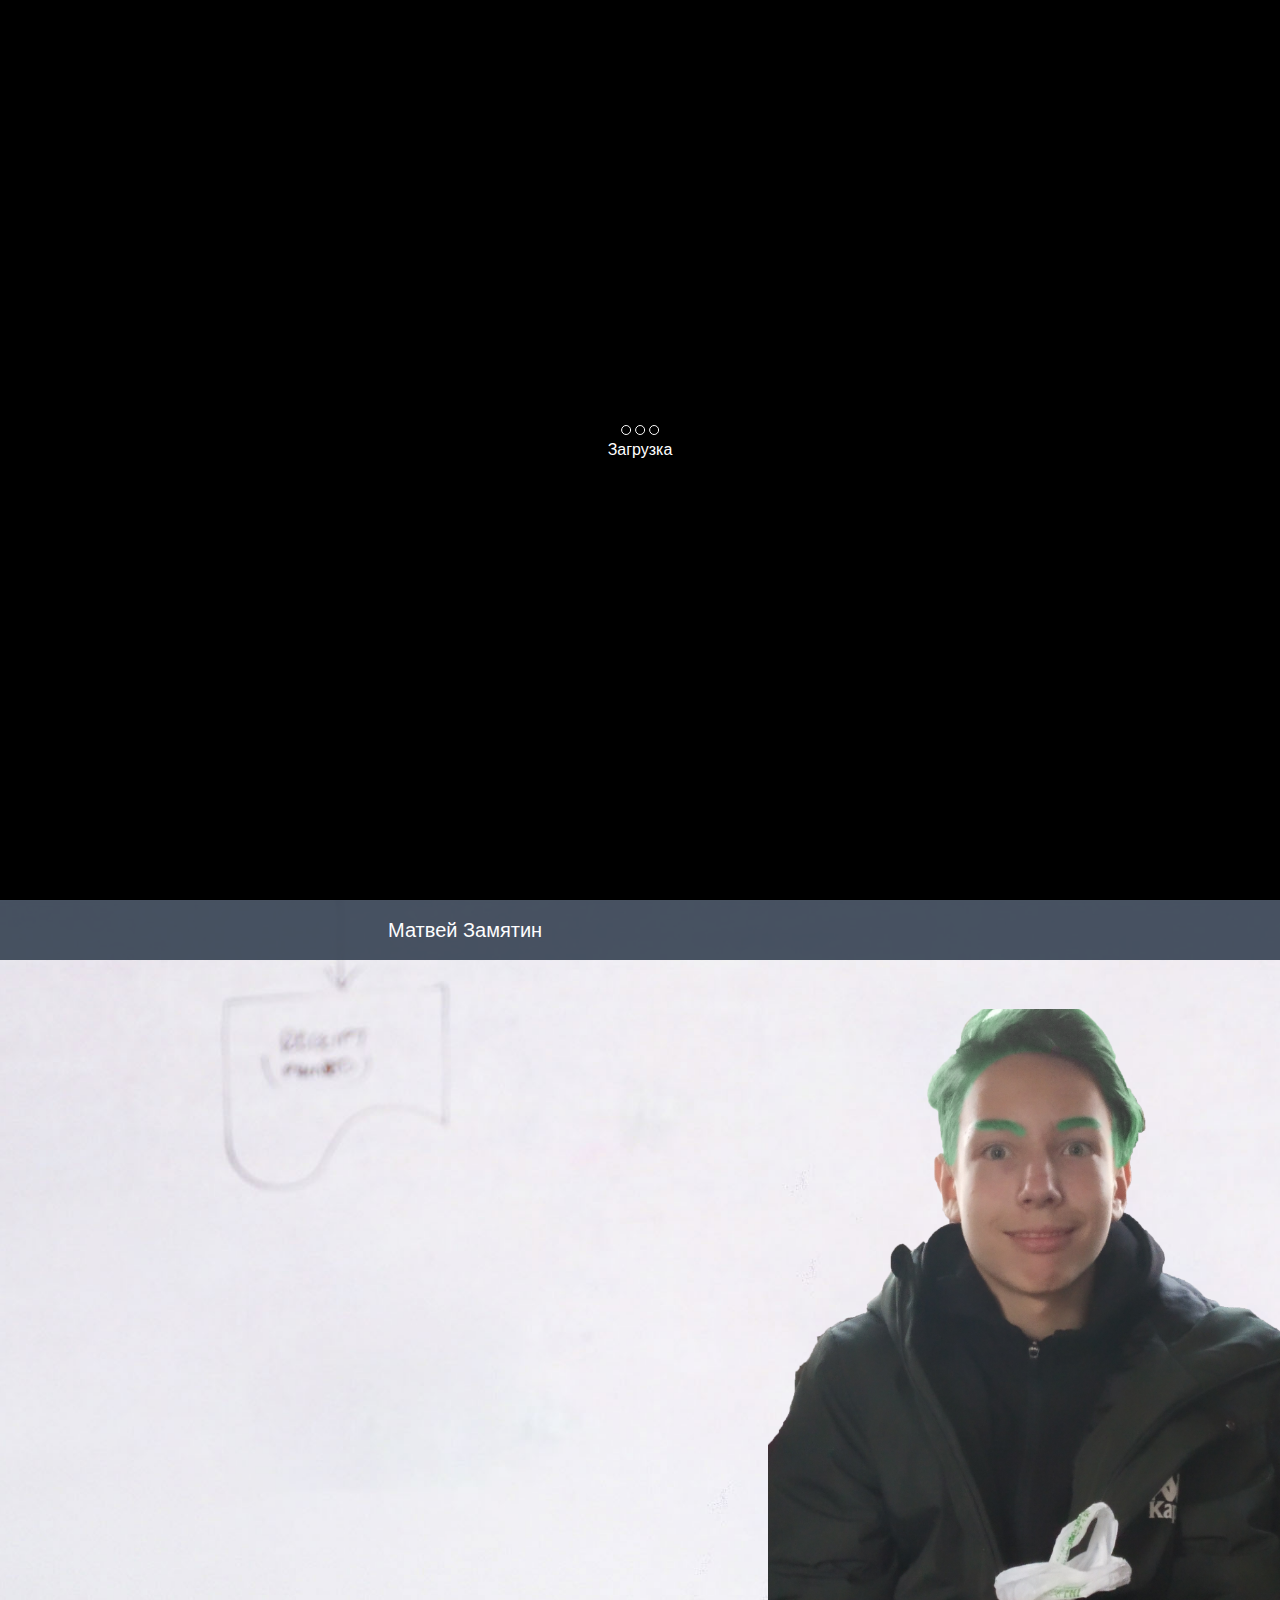
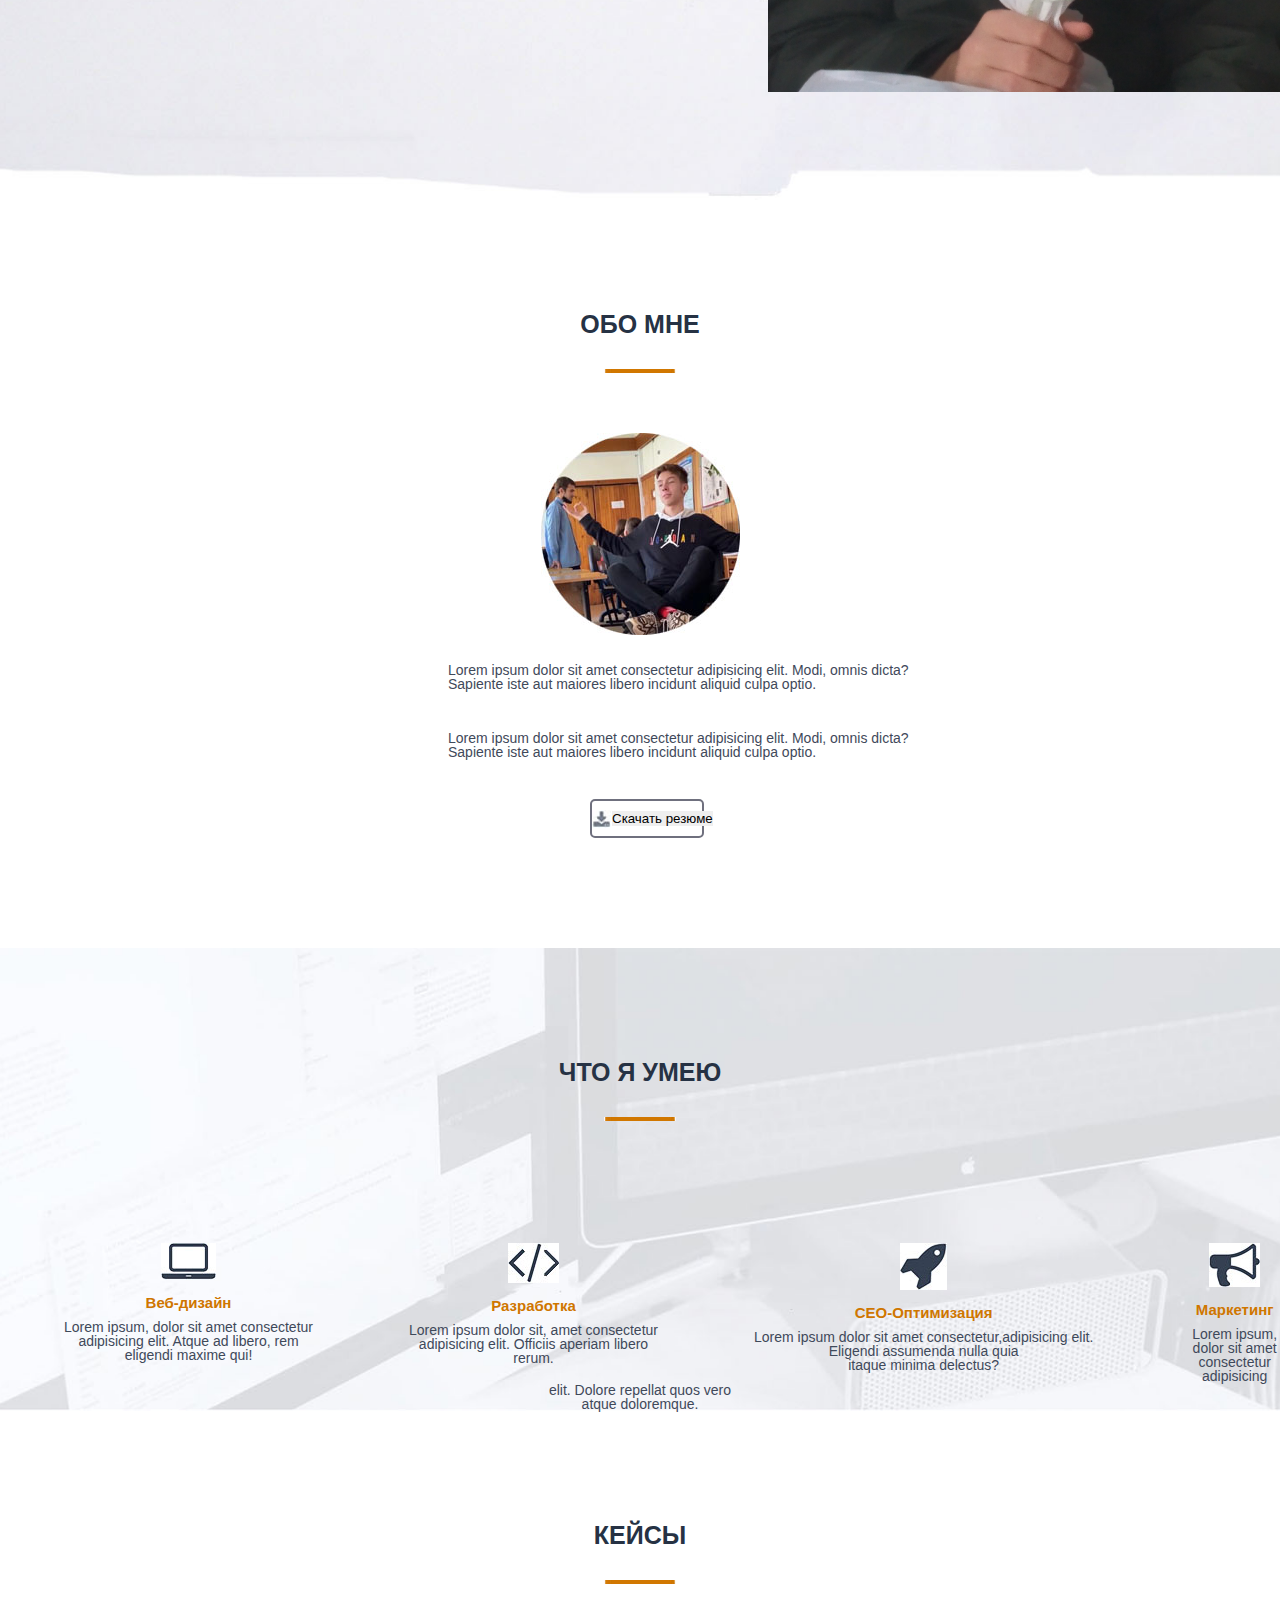
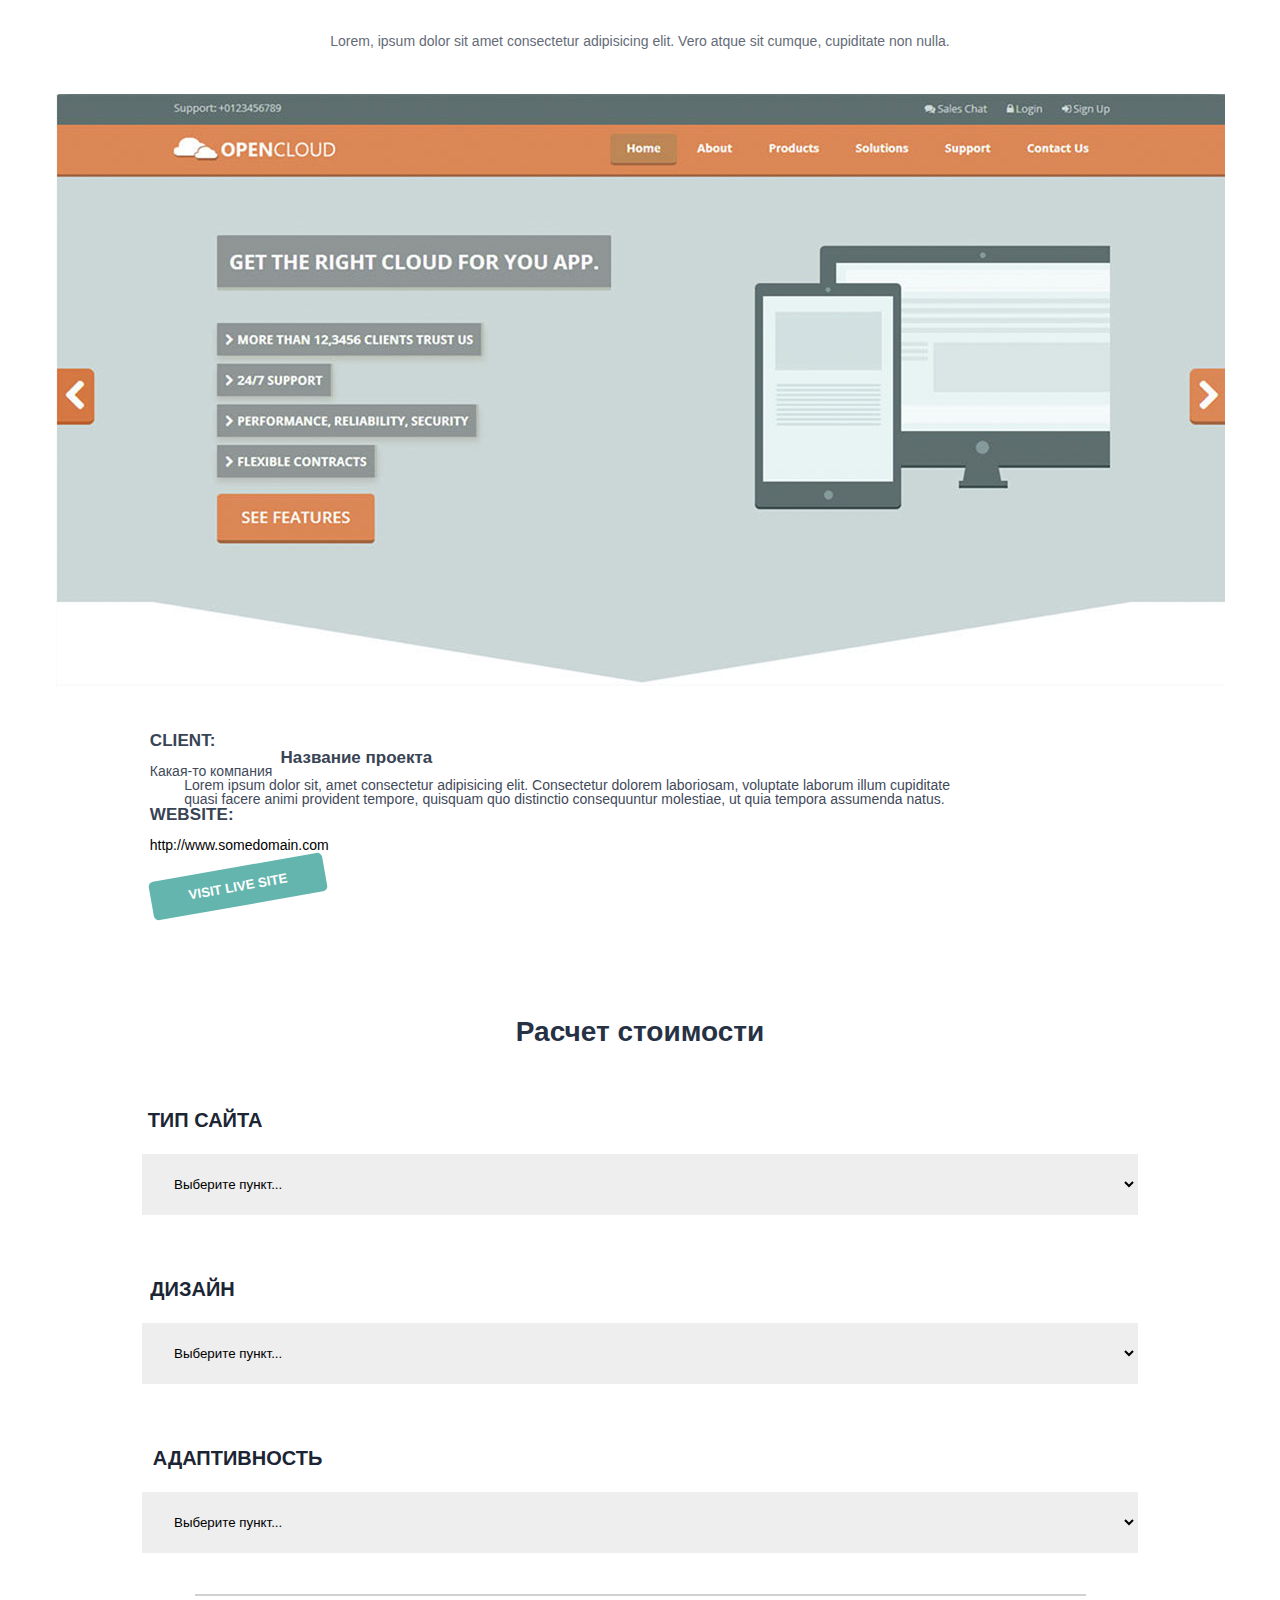
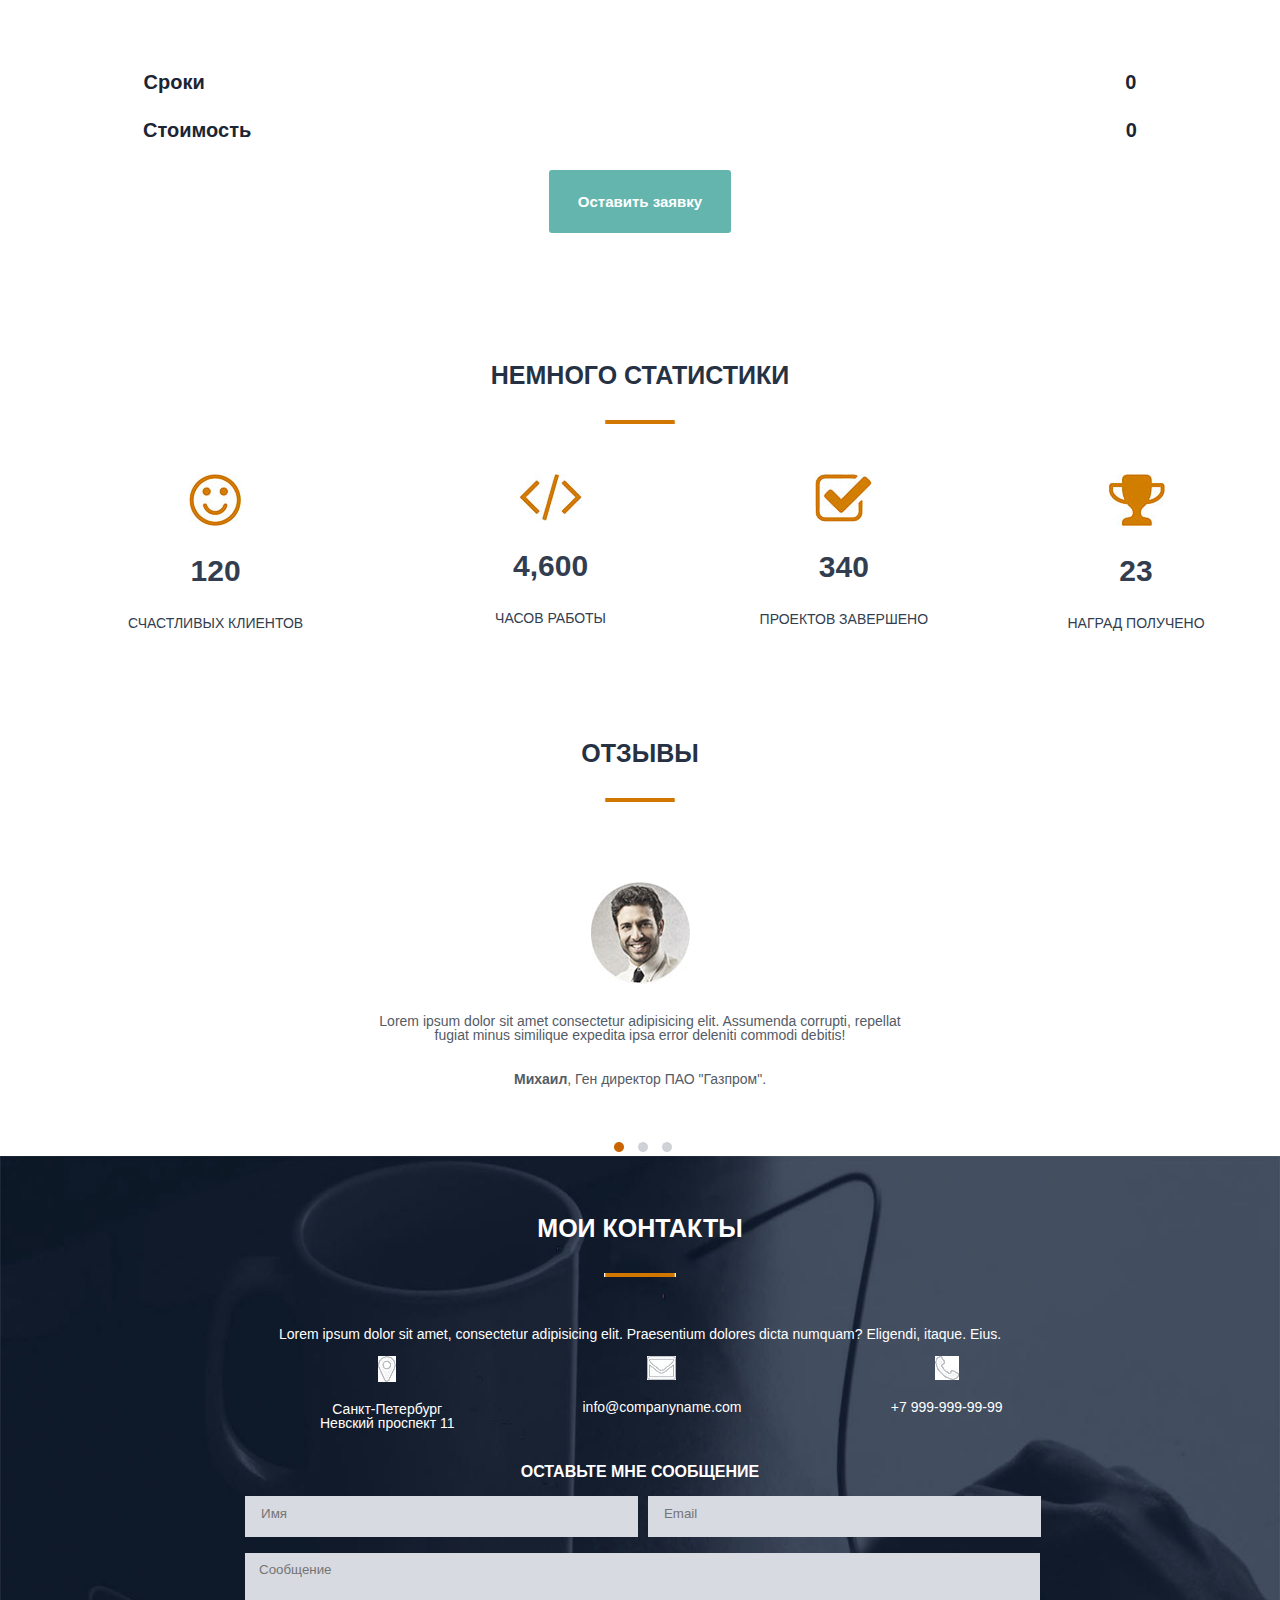
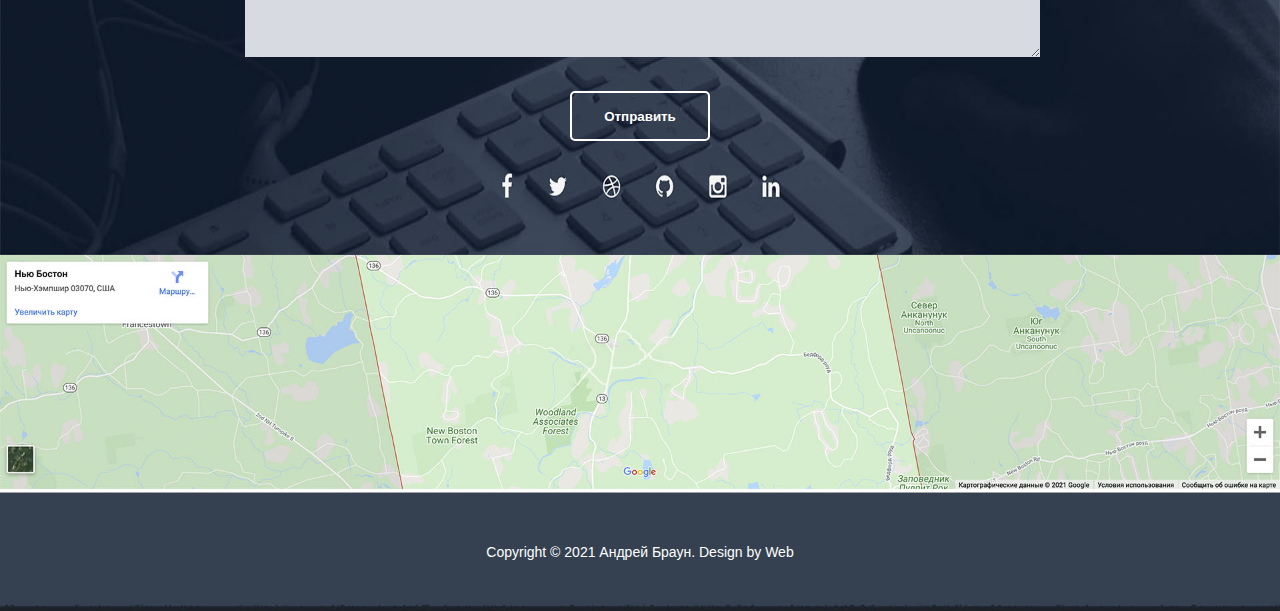
==== commit d0b23949: "Add files via upload" ====
--- a/src/index.html
+++ b/src/index.html
@@ -15,240 +15,255 @@
     
 </head>
 <body>
+    <div class="loader">
+        <div class="loader_elements">
+            <span class="loader_elem"></span>
+            <span class="loader_elem"></span>
+            <span class="loader_elem"></span>
+        </div>
+        <p class="loader_name">Загрузка</p>
+    </div>
+
     <header>
         <nav>
             <div class="name_logo">Матвей Замятин</div>
             <div class="menu">
                 <ul>
-                    <li>Обо мне</li>
-                    <li>Услуги</li>
-                    <li>Прайс</li>
-                    <li>Отзывы</li>
-                    <li>Контакты</li>
+                    <li><a href="#">Обо мне</a></li>
+                    <li><a href="#">Услуги</a></li>
+                    <li><a href="#">Прайс</a></li>
+                    <li><a href="#">Отзывы</a></li>
+                    <li><a href="#">Контакты</a></li>
                 </ul>
             </div>
         </nav>
     </header>
 
-    <div class="first_page_main">
-        <div class="title_container">
-            <h1>Привет<br>Я Матвей Замятин</h1>
-            <h4>Изучаю веб-разработку</h4>
-            <input type="submit" value="Обо мне">
-            <input type="submit" value="Мои работы">
+    <main>
+
+        <section class="first_page_main">
+            <div class="title_container">
+                <h1>Привет<br>Я Матвей Замятин</h1>
+                <h4>Изучаю веб-разработку</h4>
+                <input type="button" value="Обо мне">
+                <input type="button" value="Мои работы">
+            </div>
+        </section>
+
+        <section class="second_page_main">
+            <div class="about_me">
+                <h3>ОБО МНЕ</h3>
+                <div class="orange_line1">
+                    <img src="img/orangeline.jpg" alt="Оранжевая линия">
+                </div>
+                <div class="my_photo">
+                    <img src="img/myphoto.jpg" alt="Моя фотография">
+                </div>
+                <p>Lorem ipsum dolor sit amet consectetur adipisicing elit. Modi, omnis dicta? 
+                    <br>Sapiente iste aut maiores libero incidunt aliquid culpa optio.</p>
+                <p>Lorem ipsum dolor sit amet consectetur adipisicing elit. Modi, omnis dicta? 
+                    <br>Sapiente iste aut maiores libero incidunt aliquid culpa optio.</p>
+                <div class="download_img">
+                    <input type="submit" value="Скачать резюме">
+                </div>
+            </div>
+        </section>
+        
+        <section class="third_page_main">
+            <div class="what_can_i_do">
+                <h3>ЧТО Я УМЕЮ</h3>
+                <div class="orange_line2">
+                    <img src="img/orangeline.jpg" alt="">
+                </div>
+                
+            </div>
+            <div class="third_page_icons">
+                <div class="laptop_webdesign">
+                    <img src="img/laptop.jpg" alt="Ноутбук">
+                    <p>Веб-дизайн</p>
+                    <span>Lorem ipsum, dolor sit amet consectetur<br>adipisicing elit. Atque ad libero, rem
+                        <br>eligendi maxime qui!</span>
+                </div>
+                <div class="sign_development">
+                    <img src="img/sign.jpg" alt="Знак">
+                    <p>Разработка</p>
+                    <span>Lorem ipsum dolor sit, amet consectetur
+                        <br>adipisicing elit. Officiis aperiam libero<br>rerum.</span>
+                </div>
+                <div class="rocket_ceooptimization">
+                    <img src="img/rocket.jpg" alt="Ракета">
+                    <p>CEO-Оптимизация</p>
+                    <span>Lorem ipsum dolor sit amet consectetur,adipisicing elit.
+                        <br>Eligendi assumenda nulla quia<br>itaque minima delectus?</span>
+                </div>
+                <div class="gramophone_marketing">
+                    <img src="img/gramophone.jpg" alt="Граммофон">
+                    <p>Маркетинг</p>
+                    <span>Lorem ipsum, dolor sit amet consectetur<br>adipisicing elit. Dolore repellat quos vero
+                        <br>atque doloremque.</span>
+                </div>
+            </div>
+        </section>
+
+        <section class="fourth_page_main">
+            <div class="cases">
+                <h3>КЕЙСЫ</h3>
+                <div class="orange_line3">
+                    <img src="img/orangeline.jpg" alt="">
+                </div>
+                <p>Lorem, ipsum dolor sit amet consectetur adipisicing elit. 
+                    Vero atque sit cumque, cupiditate non nulla.</p>
+                <p class="ocimg"><img src="img/fourthpageimg.jpg" alt="OpenCloud"></p>
+            </div>
+            <div class="case_description">
+                <p><h4>CLIENT:</h4>
+                    <h5>Название проекта</h5>
+                    <p>Какая-то компания<span>Lorem ipsum dolor sit, amet consectetur adipisicing elit.
+                        Consectetur dolorem laboriosam, voluptate laborum illum 
+                        cupiditate<br>quasi facere animi provident tempore, quisquam quo distinctio 
+                        consequuntur molestiae, ut quia tempora assumenda natus.</span></p>
+                </p>
+                <p><h4>WEBSITE:</h4><p><a href="http://www.somedomain.com" target="blank">http://www.somedomain.com</a></p></p>
+                <input type="submit" value="VISIT LIVE SITE">
+            </div>
+        </section>
+
+        <section class="fifth_page_main">
+            <h2>Расчет стоимости</h2>
+            <div class="site_type">
+                <h3>ТИП САЙТА</h3>
+                <select name="site_list" id="site_list">
+                    <option value="" disabled selected>Выберите пункт...</option>
+                    <option value="business_card">Сайт-визитка</option>
+                    <option value="corporate">Корпоративный сайт</option>
+                    <option value="online_store">Интернет-магазин</option>
+                    <option value="informational">Информационный сайт</option>
+                    <option value="target_page">Целевая страница</option>
+                    <option value="news">Новостной сайт</option>
+                    <option value="theme">Тематический сайт</option>
+                    <option value="handbook">Сайт-справочник</option>
+                </select>
+            </div>
+            <div class="website_design">
+                <h3>ДИЗАЙН</h3>
+                <select name="design_options" id="design_options">
+                    <option value="" disabled selected>Выберите пункт...</option>
+                    <option value="design">Дизайн</option>
+                </select>
+            </div>
+            <div class="adaptability">
+                <h3>АДАПТИВНОСТЬ</h3>
+                <select name="adaptability_options" id="adaptability_options">
+                    <option value="" disabled selected>Выберите пункт...</option>
+                    <option value="mobile">Только мобильные устройства</option>
+                    <option value="pc">Только ПК</option>
+                    <option value="pc_and_mobile">Мобильные устройства и ПК</option>
+                </select>
+            </div>
+            <p><img src="img/total_line.jpg" alt="Линия подитога"></p>
+            <div class="price_and_time">
+                <h5 class="timing">Сроки 0</h5>
+                <h5 class="price">Стоимость 0</h5>
+                <input type="submit" value="Оставить заявку">
+            </div>
+        </section>
+
+        <section class="sixth_page_main">
+            <div class="statistics">
+                <h3>НЕМНОГО СТАТИСТИКИ</h3>
+                <div class="orange_line4">
+                    <img src="img/orangeline.jpg" alt="">
+                </div>
+                <div class="smile">
+                    <img src="img/smile.jpg" alt="Смайлик">
+                    <h2>120</h2>
+                    <span>СЧАСТЛИВЫХ КЛИЕНТОВ</span>
+                </div>
+                <div class="orange_sign">
+                    <img src="img/orangesign.jpg" alt="Скобки">
+                    <h2>4,600</h2>
+                    <span>ЧАСОВ РАБОТЫ</span>
+                </div>
+                <div class="check_mark">
+                    <img src="img/checkmark.jpg" alt="Галочка">
+                    <h2>340</h2>
+                    <span>ПРОЕКТОВ ЗАВЕРШЕНО</span>
+                </div>
+                <div class="cup">
+                    <img src="img/cup.jpg" alt="Кубок">
+                    <h2>23</h2>
+                    <span>НАГРАД ПОЛУЧЕНО</span>
+                </div>
+            </div>
+        </section>
+
+        <section class="seventh_page_main">
+            <div class="reviews">
+                <h3>ОТЗЫВЫ</h3>
+                <div class="orange_line4">
+                    <img src="img/orangeline.jpg" alt="">
+                </div>
+                <div class="gazprom_img">
+                    <p><img src="img/gazprom.jpg" alt=""></p>
+                </div>
+                <p><span>Lorem ipsum dolor sit amet consectetur adipisicing elit. Assumenda corrupti, repellat
+                    <br>fugiat minus similique expedita ipsa error deleniti commodi debitis!</span></p>
+                <p><b>Михаил</b>, Ген директор ПАО "Газпром".</p>
+                <div class="points">
+                    <img src="img/orangepoint.jpg" alt="Оранжевая точка">
+                    <img src="img/emptypoint.jpg" alt="Пустая точка">
+                    <img src="img/emptypoint.jpg" alt="Пустая точка">
+                </div>
+            </div>
+        </section>
+
+        <section class="eighth_page_main">
+            <div class="my_contacts">
+                <h3>МОИ КОНТАКТЫ</h3>
+                <div class="orange_line4">
+                    <img src="img/orangeline.jpg" alt="">
+                </div>
+                <p>Lorem ipsum dolor sit amet, consectetur adipisicing elit. 
+                    Praesentium dolores dicta numquam? Eligendi, itaque. Eius.</p>
+            </div>
+            <div class="eighth_page_upper_icons">
+                <div class="geolocation">
+                    <img src="img/geo.jpg" alt="Геолокация">
+                    <p>Санкт-Петербург</p>
+                    <p>Невский проспект 11</p>
+                </div>
+                <div class="letter">
+                    <img src="img/letter.jpg" alt="Письмо">
+                    <p>info@companyname.com</p>
+                </div>
+                <div class="phone">
+                    <img src="img/phone.jpg" alt="Телефон">
+                    <p>+7 999-999-99-99</p>
+                </div>
+            </div>
+            <div class="leave_me_a_message">
+                <h4>ОСТАВЬТЕ МНЕ СООБЩЕНИЕ</h4>
+                <p><input type="text" placeholder="Имя">
+                <input type="text" placeholder="Email"><br>
+                <textarea name="message_textarea" id="message_textarea" cols="104" rows="8" placeholder="Сообщение"></textarea><br>
+                </p>
+            </div>
+            <div class="eighth_page_submit">
+                <p><input type="submit" value="Отправить"></p>
+            </div>
+        </section>
+
+        <div class="map">
+            <img src="img/map.jpg" alt="Карта" width="100%">
         </div>
-    </div>
-
-    <div class="second_page_main">
-        <div class="about_me">
-            <h3>ОБО МНЕ</h3>
-            <div class="orange_line1">
-                <img src="img/orangeline.jpg" alt="Оранжевая линия">
-            </div>
-            <div class="my_photo">
-                <img src="img/myphoto.jpg" alt="Моя фотография">
-            </div>
-            <p>Lorem ipsum dolor sit amet consectetur adipisicing elit. Modi, omnis dicta? 
-                <br>Sapiente iste aut maiores libero incidunt aliquid culpa optio.</p>
-            <p>Lorem ipsum dolor sit amet consectetur adipisicing elit. Modi, omnis dicta? 
-                <br>Sapiente iste aut maiores libero incidunt aliquid culpa optio.</p>
-            <div class="download_img">
-                <input type="submit" value="Скачать резюме">
-            </div>
-        </div>
-    </div>
+
     
-    <div class="third_page_main">
-        <div class="what_can_i_do">
-            <h3>ЧТО Я УМЕЮ</h3>
-            <div class="orange_line2">
-                <img src="img/orangeline.jpg" alt="">
-            </div>
-            
-        </div>
-        <div class="third_page_icons">
-            <div class="laptop_webdesign">
-                <img src="img/laptop.jpg" alt="Ноутбук">
-                <p>Веб-дизайн</p>
-                <span>Lorem ipsum, dolor sit amet consectetur<br>adipisicing elit. Atque ad libero, rem
-                    <br>eligendi maxime qui!</span>
-            </div>
-            <div class="sign_development">
-                <img src="img/sign.jpg" alt="Знак">
-                <p>Разработка</p>
-                <span>Lorem ipsum dolor sit, amet consectetur
-                    <br>adipisicing elit. Officiis aperiam libero<br>rerum.</span>
-            </div>
-            <div class="rocket_ceooptimization">
-                <img src="img/rocket.jpg" alt="Ракета">
-                <p>CEO-Оптимизация</p>
-                <span>Lorem ipsum dolor sit amet consectetur,adipisicing elit.
-                    <br>Eligendi assumenda nulla quia<br>itaque minima delectus?</span>
-            </div>
-            <div class="gramophone_marketing">
-                <img src="img/gramophone.jpg" alt="Граммофон">
-                <p>Маркетинг</p>
-                <span>Lorem ipsum, dolor sit amet consectetur<br>adipisicing elit. Dolore repellat quos vero
-                    <br>atque doloremque.</span>
-            </div>
-        </div>
-    </div>
-
-    <div class="fourth_page_main">
-        <div class="cases">
-            <h3>КЕЙСЫ</h3>
-            <div class="orange_line3">
-                <img src="img/orangeline.jpg" alt="">
-            </div>
-            <p>Lorem, ipsum dolor sit amet consectetur adipisicing elit. 
-                Vero atque sit cumque, cupiditate non nulla.</p>
-            <p class="ocimg"><img src="img/fourthpageimg.jpg" alt="OpenCloud"></p>
-        </div>
-        <div class="case_description">
-            <p><h4>CLIENT:</h4>
-                <h5>Название проекта</h5>
-                <p>Какая-то компания<span>Lorem ipsum dolor sit, amet consectetur adipisicing elit.
-                    Consectetur dolorem laboriosam, voluptate laborum illum 
-                    cupiditate<br>quasi facere animi provident tempore, quisquam quo distinctio 
-                    consequuntur molestiae, ut quia tempora assumenda natus.</span></p>
-            </p>
-            <p><h4>WEBSITE:</h4><p><a href="http://www.somedomain.com" target="blank">http://www.somedomain.com</a></p></p>
-            <input type="submit" value="VISIT LIVE SITE">
-        </div>
-    </div>
-
-    <div class="fifth_page_main">
-        <h2>Расчет стоимости</h2>
-        <div class="site_type">
-            <h3>ТИП САЙТА</h3>
-            <select name="site_list" id="site_list">
-                <option value="" disabled selected>Выберите пункт...</option>
-                <option value="business_card">Сайт-визитка</option>
-                <option value="corporate">Корпоративный сайт</option>
-                <option value="online_store">Интернет-магазин</option>
-                <option value="informational">Информационный сайт</option>
-                <option value="target_page">Целевая страница</option>
-                <option value="news">Новостной сайт</option>
-                <option value="theme">Тематический сайт</option>
-                <option value="handbook">Сайт-справочник</option>
-            </select>
-        </div>
-        <div class="website_design">
-            <h3>ДИЗАЙН</h3>
-            <select name="design_options" id="design_options">
-                <option value="" disabled selected>Выберите пункт...</option>
-                <option value="design">Дизайн</option>
-            </select>
-        </div>
-        <div class="adaptability">
-            <h3>АДАПТИВНОСТЬ</h3>
-            <select name="adaptability_options" id="adaptability_options">
-                <option value="" disabled selected>Выберите пункт...</option>
-                <option value="mobile">Только мобильные устройства</option>
-                <option value="pc">Только ПК</option>
-                <option value="pc_and_mobile">Мобильные устройства и ПК</option>
-            </select>
-        </div>
-        <p><img src="img/total_line.jpg" alt="Линия подитога"></p>
-        <div class="price_and_time">
-            <h5 class="timing">Сроки 0</h5>
-            <h5 class="price">Стоимость 0</h5>
-            <input type="submit" value="Оставить заявку">
-        </div>
-    </div>
-
-    <div class="sixth_page_main">
-        <div class="statistics">
-            <h3>НЕМНОГО СТАТИСТИКИ</h3>
-            <div class="orange_line4">
-                <img src="img/orangeline.jpg" alt="">
-            </div>
-            <div class="smile">
-                <img src="img/smile.jpg" alt="Смайлик">
-                <h2>120</h2>
-                <span>СЧАСТЛИВЫХ КЛИЕНТОВ</span>
-            </div>
-            <div class="orange_sign">
-                <img src="img/orangesign.jpg" alt="Скобки">
-                <h2>4,600</h2>
-                <span>ЧАСОВ РАБОТЫ</span>
-            </div>
-            <div class="check_mark">
-                <img src="img/checkmark.jpg" alt="Галочка">
-                <h2>340</h2>
-                <span>ПРОЕКТОВ ЗАВЕРШЕНО</span>
-            </div>
-            <div class="cup">
-                <img src="img/cup.jpg" alt="Кубок">
-                <h2>23</h2>
-                <span>НАГРАД ПОЛУЧЕНО</span>
-            </div>
-        </div>
-    </div>
-
-    <div class="seventh_page_main">
-        <div class="reviews">
-            <h3>ОТЗЫВЫ</h3>
-            <div class="orange_line4">
-                <img src="img/orangeline.jpg" alt="">
-            </div>
-            <div class="gazprom_img">
-                <p><img src="img/gazprom.jpg" alt=""></p>
-            </div>
-            <p><span>Lorem ipsum dolor sit amet consectetur adipisicing elit. Assumenda corrupti, repellat
-                <br>fugiat minus similique expedita ipsa error deleniti commodi debitis!</span></p>
-            <p><b>Михаил</b>, Ген директор ПАО "Газпром".</p>
-            <div class="points">
-                <img src="img/orangepoint.jpg" alt="Оранжевая точка">
-                <img src="img/emptypoint.jpg" alt="Пустая точка">
-                <img src="img/emptypoint.jpg" alt="Пустая точка">
-            </div>
-        </div>
-    </div>
-
-    <div class="eighth_page_main">
-        <div class="my_contacts">
-            <h3>МОИ КОНТАКТЫ</h3>
-            <div class="orange_line4">
-                <img src="img/orangeline.jpg" alt="">
-            </div>
-            <p>Lorem ipsum dolor sit amet, consectetur adipisicing elit. 
-                Praesentium dolores dicta numquam? Eligendi, itaque. Eius.</p>
-        </div>
-        <div class="eighth_page_upper_icons">
-            <div class="geolocation">
-                <img src="img/geo.jpg" alt="Геолокация">
-                <p>Санкт-Петербург</p>
-                <p>Невский проспект 11</p>
-            </div>
-            <div class="letter">
-                <img src="img/letter.jpg" alt="Письмо">
-                <p>info@companyname.com</p>
-            </div>
-            <div class="phone">
-                <img src="img/phone.jpg" alt="Телефон">
-                <p>+7 999-999-99-99</p>
-            </div>
-        </div>
-        <div class="leave_me_a_message">
-            <h4>ОСТАВЬТЕ МНЕ СООБЩЕНИЕ</h4>
-            <p><input type="text" placeholder="Имя">
-            <input type="text" placeholder="Email"><br>
-            <textarea name="message_textarea" id="message_textarea" cols="104" rows="8" placeholder="Сообщение"></textarea><br>
-            </p>
-        </div>
-        <div class="eighth_page_submit">
-            <p><input type="submit" value="Отправить"></p>
-        </div>
-    </div>
-
-    <div class="map">
-        <img src="img/map.jpg" alt="Карта" width="100%">
-    </div>
 
     <footer>
         <p>Copyright © 2021 Андрей Браун. Design by Web</p>
     </footer>
 
+    </main>
+
 </body>
 </html>--- a/src/css/style.css
+++ b/src/css/style.css
@@ -2,10 +2,18 @@
     font-family: Arial, Helvetica, sans-serif;
 }
 
+main{
+    width: 100%;
+    height: 100%;
+}
+
 nav{
+    position: fixed;
     width: 100%;
     height: 60px;
     background: #344051;
+    z-index: 2;
+    opacity: 0.9;
 }
 
 .name_logo{
@@ -15,6 +23,31 @@
     line-height: 60px;
     padding-left: 388px;
     float: left;
+    -webkit-animation: comming 2s ease;
+    -o-animation: comming 2s ease;
+    animation: comming 2s ease;
+}
+
+@keyframes comming{
+    from{
+        opacity: 0;
+    }
+
+    to{
+        opacity: 1;
+    }
+}
+
+@keyframes topshift{
+    from{
+        opacity: 0;
+        margin-top: -80px;
+    }
+
+    to{
+        opacity: 1;
+        margin-top: 0px;
+    }
 }
 
 .menu{
@@ -29,19 +62,77 @@
     margin-right: 40px;
     font-size: 14px;
     text-transform: uppercase;
+    -webkit-animation: topshift 0.8s ease forwards;
+    -o-animation: topshift 0.8s ease forwards;
+    animation: topshift 0.8s ease forwards;
+    opacity: 0;
+}
+
+.menu li:nth-child(2){
+    animation-delay: 0.4s;
+}
+
+.menu li:nth-child(3){
+    animation-delay: 0.8s;
+}
+
+.menu li:nth-child(4){
+    animation-delay: 1.2s;
+}
+
+.menu li:nth-child(5){
+    animation-delay: 1.6s;
+}
+
+.menu li:nth-child(6){
+    animation-delay: 2s;
+}
+
+@keyframes title_move{
+    from{
+        opacity: 0;
+        margin-left: -500px;
+    }
+
+    to{
+        opacity: 1;
+        margin-left: 380px;
+    }
+}
+
+.menu li a{
+    transition: all 0.3s;
+    color: white;
+    display: inline-block;
+    transform: scale(1);
+}
+
+.menu li a:hover{
+    color: #d17700;
+}
+
+.menu li a:active{
+    transform: scale(1.1);
 }
 
 .first_page_main{
     width: 100%;
-    height: calc(100% - 60px);
-    background: url("../img/mebg.png") right/auto 100% no-repeat, url("../img/bg.jpg") center/cover no-repeat local;
+    height: 100%;
+    background: url("../img/mebg.png") right/40% auto no-repeat local, url("../img/bg.jpg") center/cover no-repeat local;
 }
 
 .title_container{
     float: left;
-    margin: 20% 0px 0px 15%;
+    margin: 20% 0px 0px 380px;
     color: #2c384a;
     text-align: center;
+    opacity: 0;
+    -webkit-animation: title_move 1s forwards ease;
+    -o-animation: title_move 1s forwards ease;
+    animation: title_move 1s forwards ease;
+    -webkit-animation-delay: 2s;
+    -o-animation-delay: 2s;
+    animation-delay: 2s;
 }
 
 .title_container h1{
@@ -65,6 +156,17 @@
     font-size: 15px;
     padding: 0px 16px;
     margin: 58px 14px 0px 14px;
+    transition: all 0.2s;
+    transform: scale(1);
+}
+
+.title_container input:hover{
+    background: #344051;
+    color: white;
+}
+
+.title_container input:active{
+    transform: scale(1.1);
 }
 
 .about_me h3{
@@ -83,6 +185,23 @@
 .my_photo{
     text-align: center;
     margin: 50px 0px 28px 0px;
+}
+
+.my_photo:hover{
+    position: relative;
+    transition: all 0.8s ease;
+    transform-style: preserve-3d;
+    transform: rotateY(180deg);
+}
+
+.animation_photo{
+    text-align: center;
+}
+
+.animation_photo:hover{
+    -webkit-animation: top_up_down_img 2s forwards;
+    -o-animation: top_up_down_img 2s forwards;
+    animation: top_up_down_img 2s forwards;
 }
 
 .about_me p{
@@ -97,6 +216,12 @@
     border: 2px solid #6f707e;
     border-radius: 5px;
     background: url("../img/download.jpg") left/auto 50% no-repeat;
+    transition: all 0.2s;
+    transform: scale(1);
+}
+
+.download_img:hover{
+    transform: scale(1.1);
 }
 
 .third_page_main{
@@ -115,10 +240,27 @@
     color: #cf7600;
     font-weight: bold;
     font-size: 15px;
+    
 }
 
 .third_page_icons span{
     color: #3f495a;
+    transition: all 0.5s;
+}
+
+.third_page_icons span:hover{
+    background: #3f495a;
+    color: #fff;
+    
+}
+
+.third_page_icons img{
+    transform: scale(1);
+    transition: all 0.2s;
+}
+
+.third_page_icons img:hover{
+    transform: scale(1.2);
 }
 
 .orange_line2{
@@ -215,6 +357,14 @@
     border-radius: 5px;
     padding: 10px 36px 10px 36px;
     font-weight: bold;
+    transition: all 0.5s;
+    transform: scale(1);
+    transform: rotate(-10deg);
+}
+
+.case_description input:hover{
+    transform: scale(1.2);
+    transform: rotate(0deg);
 }
 
 .case_description>h5{
@@ -275,6 +425,17 @@
     color: #1c2534;
     font-size: 20px;
     font-weight: bold;
+}
+
+.price_and_time input{
+    transition: all 0.3s;
+    transform: scale(1);
+}
+.price_and_time input:hover{
+    transform: scale(1.1);
+}
+.price_and_time input:active{
+    transform: scale(1);
 }
 
 .timing{
@@ -298,8 +459,17 @@
     margin-bottom: 70px;
 }
 
+.fifth_page_main select{
+    transition: all 2s;
+}
+.fifth_page_main select:hover{
+    background-color: #63b5ae;
+    border-radius: 10px;
+}
+
 .sixth_page_main{
-    background: url("../img/stats_bg.jpg") center/cover no-repeat local;
+    background: url("../img/stats_bg.jpg") center/80% 50% no-repeat local;
+    background-attachment: fixed;
 }
 
 .statistics h3{
@@ -436,6 +606,11 @@
     color: #5d5d5e;
     padding: 10px 16px 16px 16px;
     margin: 16px 0px 16px 6px;
+    transition: all 0.3s;
+}
+
+.leave_me_a_message input:focus{
+    background-color: #d1d1d1;
 }
 
 .leave_me_a_message p{
@@ -449,6 +624,11 @@
     background-color: #d7dbe1;
     color: #5d5d5e;
     padding: 9px 14px 0px 14px;
+    transition: all 0.3s;
+}
+
+.leave_me_a_message textarea:focus{
+    background-color: #d1d1d1;
 }
 
 .eighth_page_submit p{
@@ -464,8 +644,13 @@
     height: 50px;
     margin-top: 32px;
     margin-bottom: 114px;
-}
-
+    transition: all 0.2s;
+}
+
+.eighth_page_main input:hover{
+    background: #fff;
+    color: #2c384a;
+}
 footer{
     color: #fff;
     text-align: center;
@@ -473,7 +658,55 @@
     background: url("../img/footer.jpg") center/100% 100% no-repeat;
 }
 
-
-
-
-
+.loader{
+    width: 100%;
+    height: 100%;
+    background-color: black;
+    position: relative;
+}
+
+.loader_name{
+    color: #fff;
+    position: absolute;
+    left: 50%;
+    top: 50%;
+    transform: translate(-50%, -50%);
+    font-size: 16px;
+    line-height: 20px;
+}
+
+.loader_elem{
+    width: 10px;
+    height: 10px;
+    border: 1px solid #fff;
+    border-radius: 50%;
+    display: inline-block;
+    animation: loading_color 1s infinite;
+}
+
+.loader_elements{
+    position: absolute;
+    left: 50%;
+    top: 50%;
+    transform: translate(-50%, calc(-50% - 20px));
+}
+
+@keyframes loading_color{
+    0%{
+        background: #fff;
+    }
+    50%{
+        background: orange;
+        border-color: orange;
+    }
+    100%{
+        background: #fff;
+        border-color: #fff;
+    } 
+}
+
+
+
+
+
+
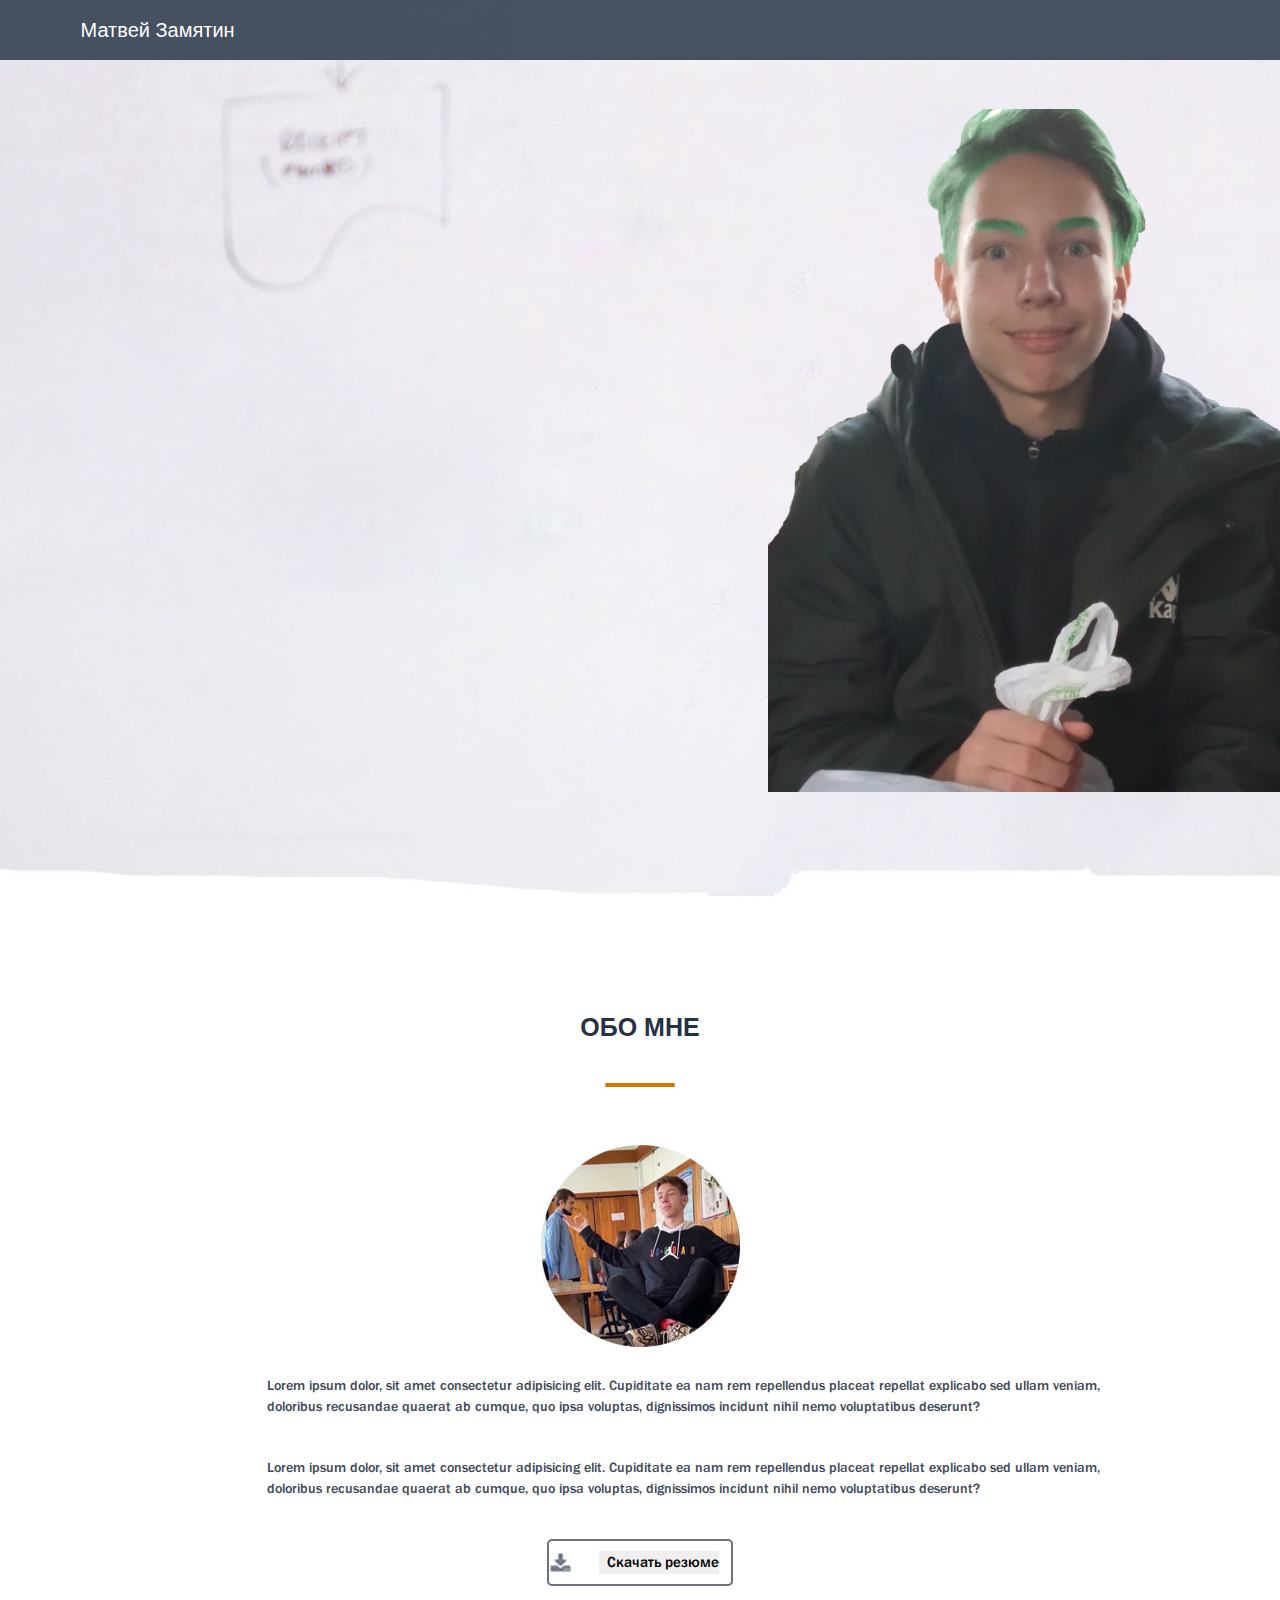
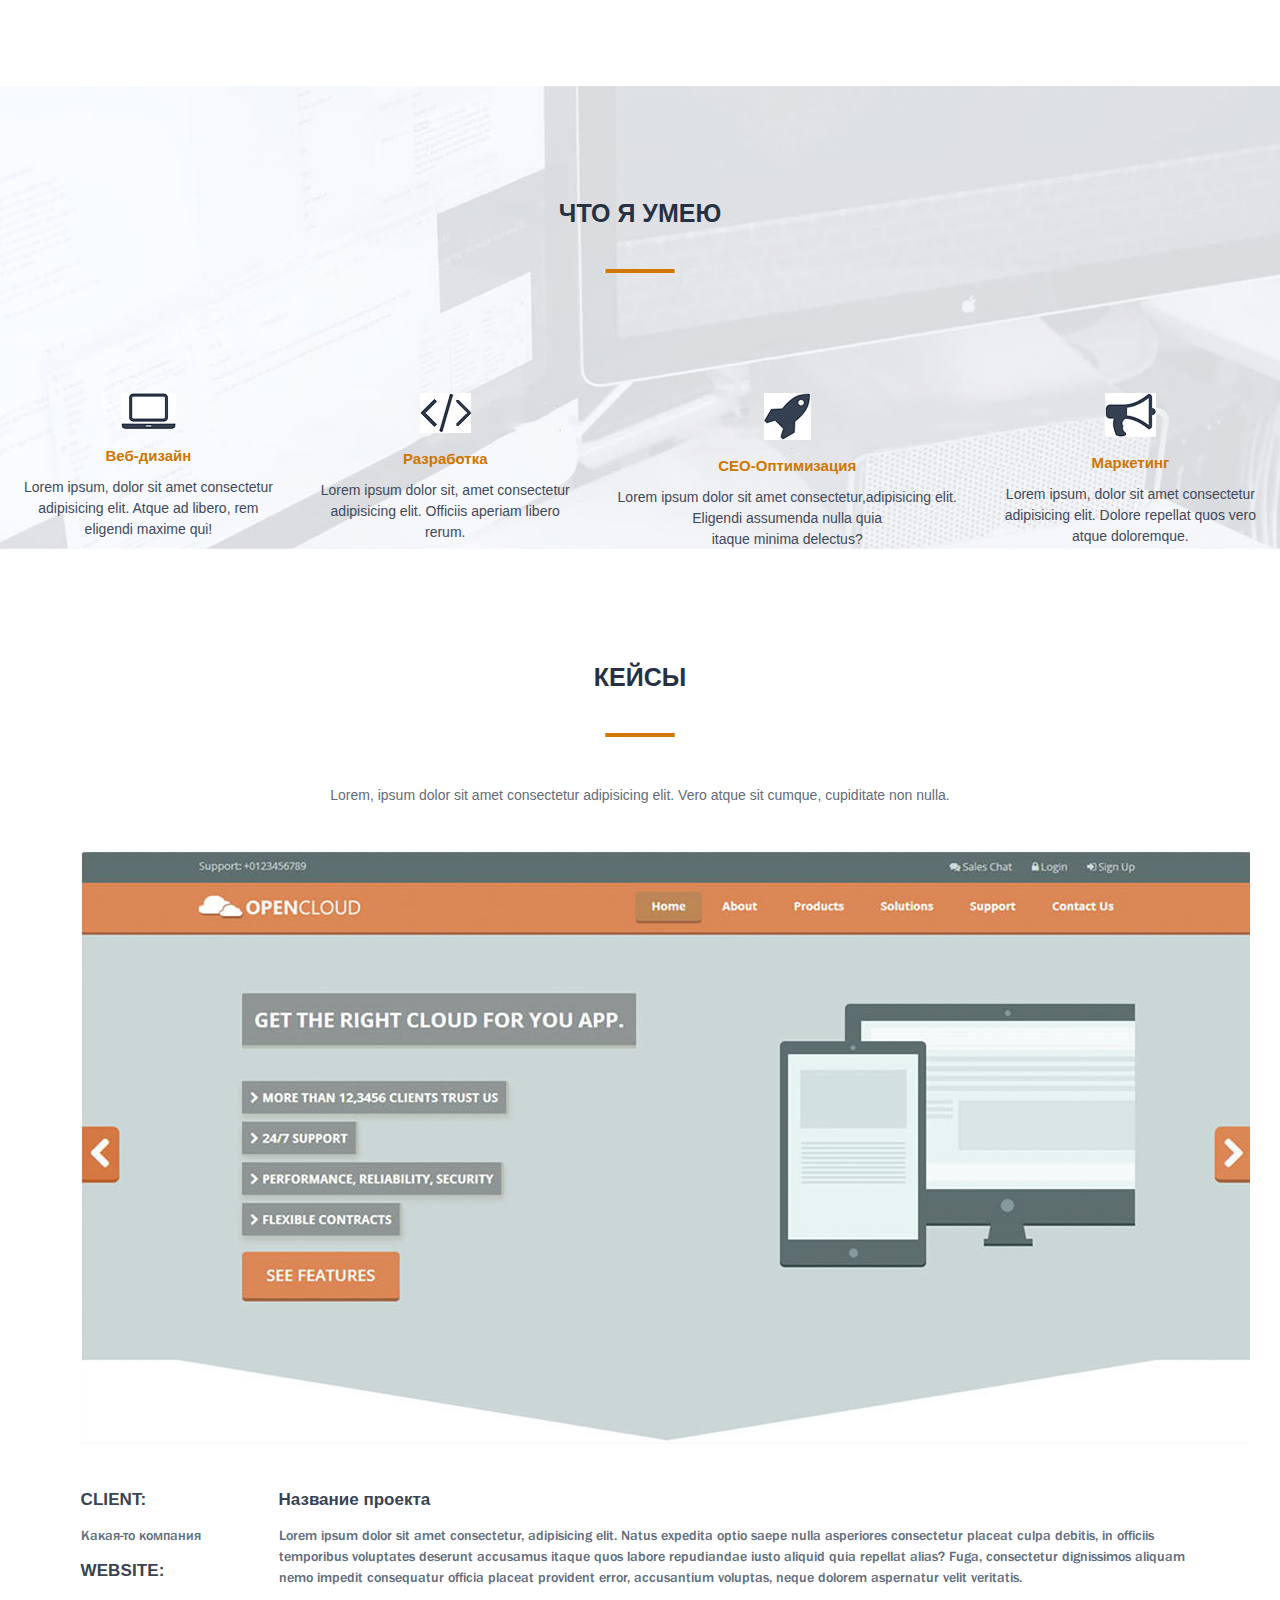
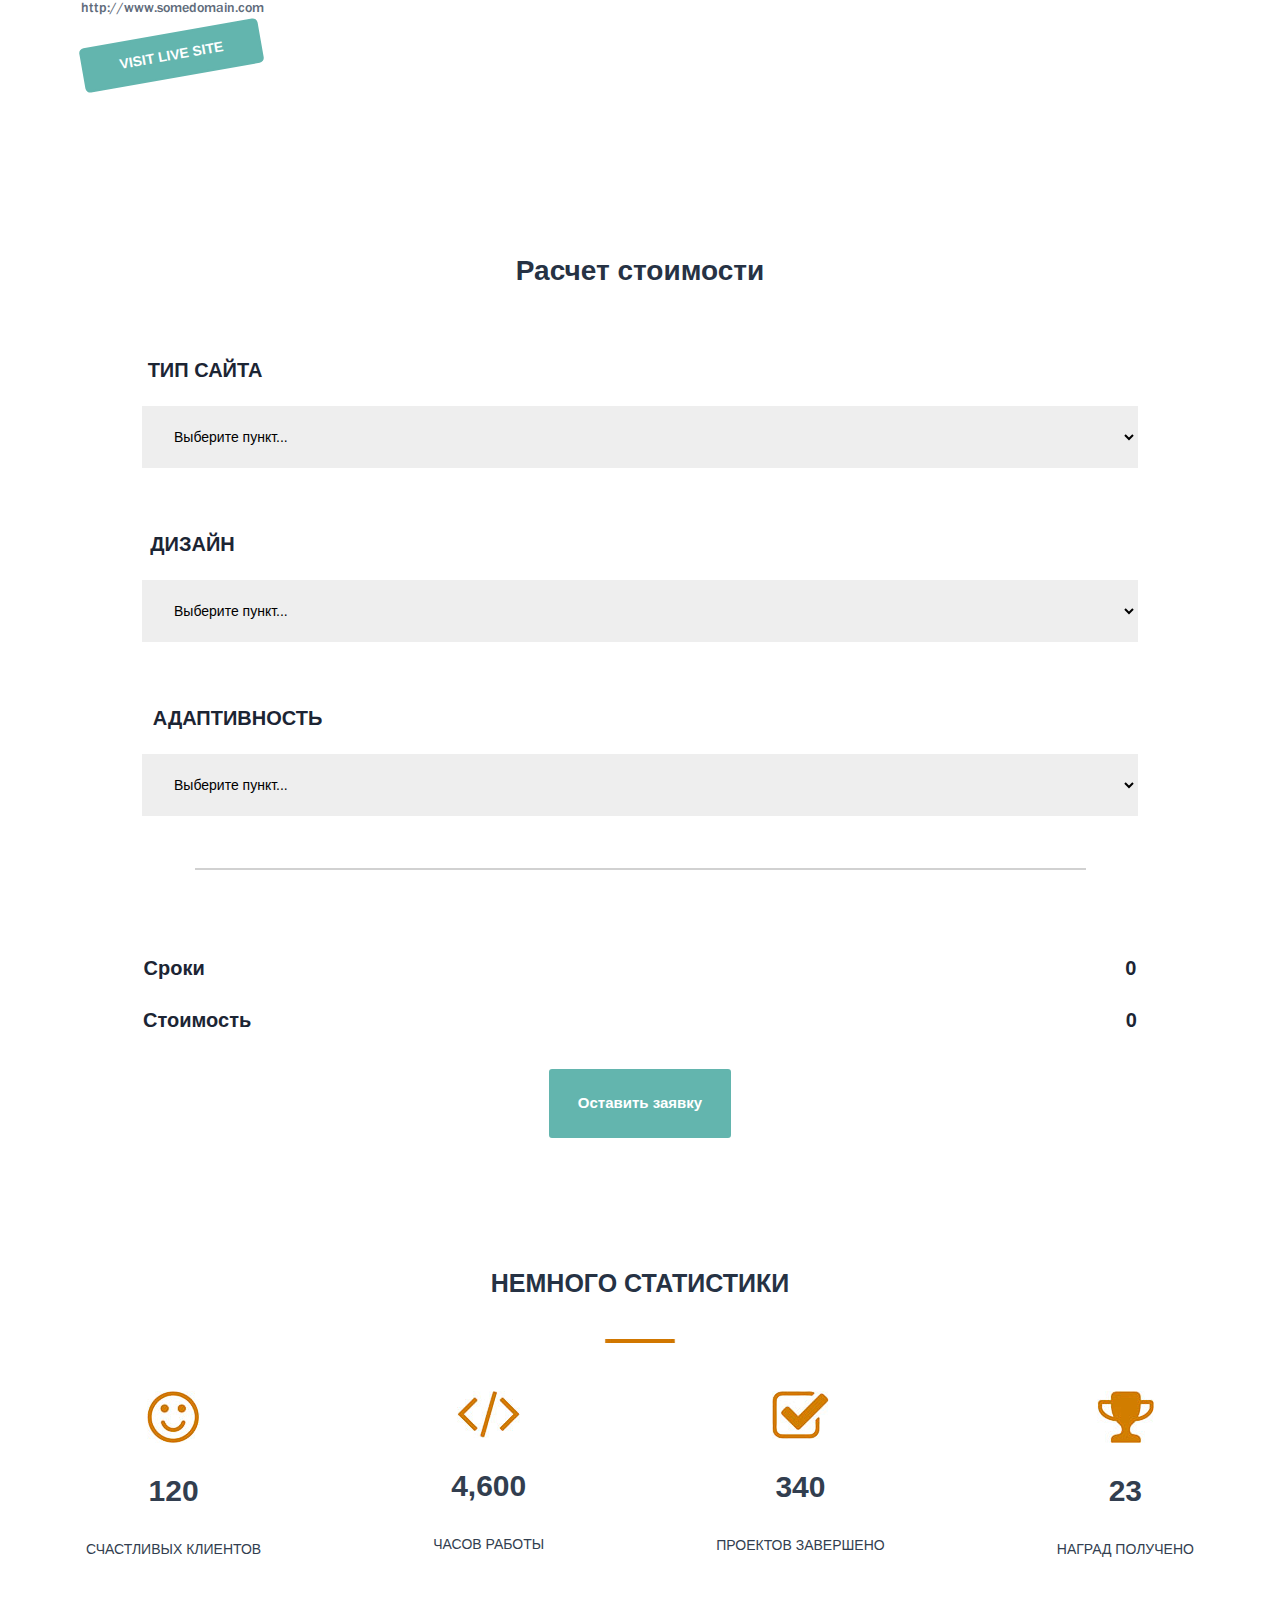
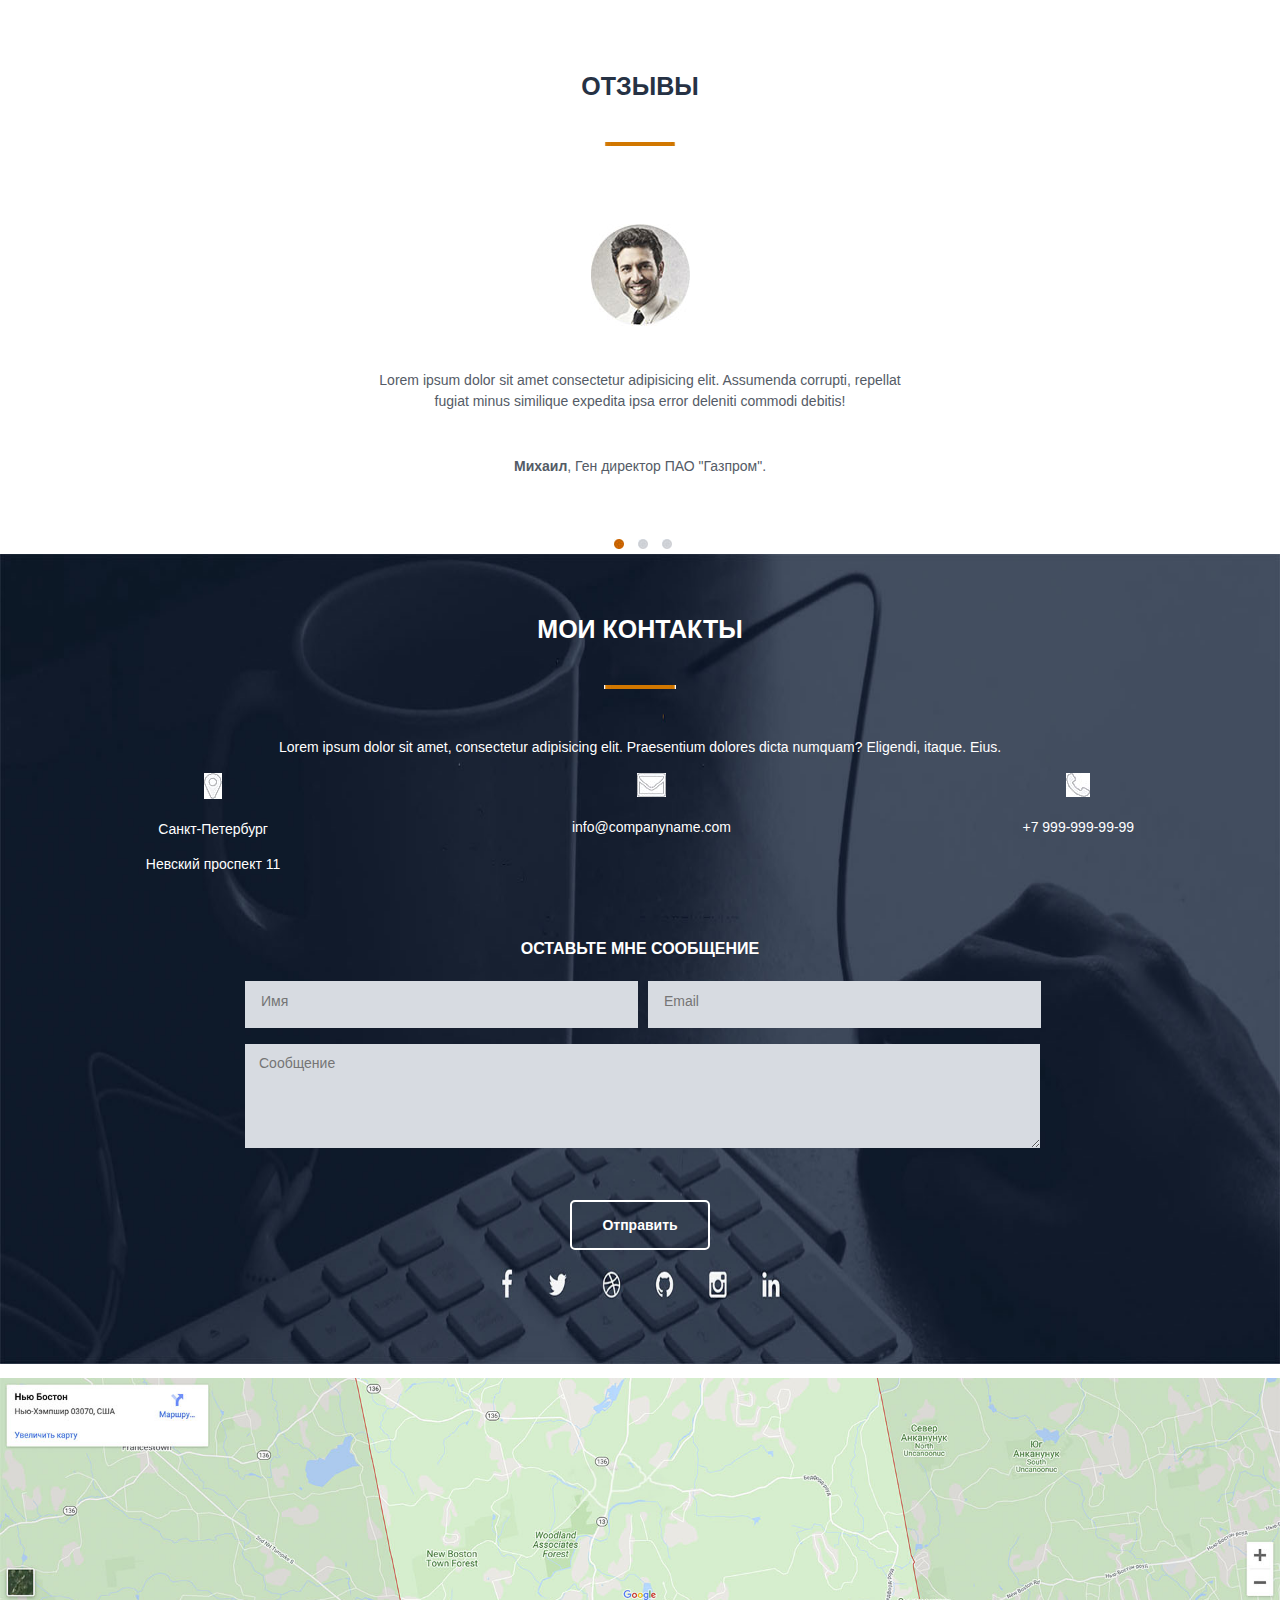
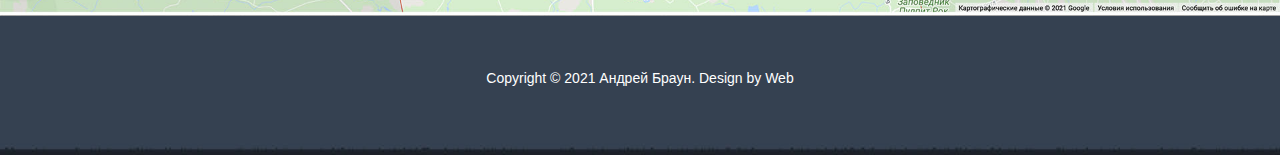
==== commit 954e65e2: "Add files via upload" ====
--- a/src/index.html
+++ b/src/index.html
@@ -9,12 +9,15 @@
     <meta name="description" content="Это моя первая страница">
     
     <link rel="stylesheet" href="css/reset.css">
+    <link rel="stylesheet" href="css/bootstrap.min.css">
+    <link rel="stylesheet" href="css/font-awesome.css">
     <link rel="stylesheet" href="css/style.css">
 
     <title>Веб-разработка</title>
     
 </head>
 <body>
+    <!--
     <div class="loader">
         <div class="loader_elements">
             <span class="loader_elem"></span>
@@ -23,48 +26,93 @@
         </div>
         <p class="loader_name">Загрузка</p>
     </div>
+    -->
 
     <header>
         <nav>
-            <div class="name_logo">Матвей Замятин</div>
-            <div class="menu">
-                <ul>
-                    <li><a href="#">Обо мне</a></li>
-                    <li><a href="#">Услуги</a></li>
-                    <li><a href="#">Прайс</a></li>
-                    <li><a href="#">Отзывы</a></li>
-                    <li><a href="#">Контакты</a></li>
-                </ul>
-            </div>
+            <div class="container">
+                <div class="row">
+                    <div class="col-xxl-2 col-lg-3 col-7">
+                        <div class="name_logo">Матвей Замятин</div>
+                    </div>
+                    <div class="px-0 col-xxl-6 col-xl-7 col-lg-8 offset-xxl-4 offset-xl-2 offset-lg-1
+                    d-none d-lg-block">
+                        <div class="menu">
+                            <ul>
+                                <li><a href="#">Обо мне</a></li>
+                                <li><a href="#">Услуги</a></li>
+                                <li><a href="#">Кейсы</a></li>
+                                <li><a href="#">Прайс</a></li>
+                                <li><a href="#">Отзывы</a></li>
+                                <li><a href="#">Контакты</a></li>
+                            </ul>
+                        </div>
+                    </div>
+                    <div class="col-5 d-flex d-lg-none flex-column justify-content-center align-items-end">
+                        <div class="dropdown">
+                            <a class="btn btn-outline-secondary dropdown-toggle white-btn" href="#" role="button" id="dropdownMenuLink" data-bs-toggle="dropdown" aria-expanded="false">
+                              Навигация
+                            </a>
+                          
+                            <ul class="dropdown-menu" aria-labelledby="dropdownMenuLink">
+                                <li><a class="dropdown-item" href="#">Обо мне</a></li>
+                                <li><a class="dropdown-item" href="#">Услуги</a></li>
+                                <li><a class="dropdown-item" href="#">Кейсы</a></li>
+                                <li><a class="dropdown-item" href="#">Прайс</a></li>
+                                <li><a class="dropdown-item" href="#">Отзывы</a></li>
+                                <li><a class="dropdown-item" href="#">Контакты</a></li>
+                            </ul>
+                          </div>
+                    </div>
+                </div>
+            </div>
+            
         </nav>
     </header>
 
     <main>
 
         <section class="first_page_main">
-            <div class="title_container">
-                <h1>Привет<br>Я Матвей Замятин</h1>
-                <h4>Изучаю веб-разработку</h4>
-                <input type="button" value="Обо мне">
-                <input type="button" value="Мои работы">
-            </div>
+            <div class="container h-100">
+                <div class="row align-items-center h-100">
+                    <div class="col-lg-6">
+                        <div class="title_container">
+                            <h1>Привет<br>Я Матвей Замятин</h1>
+                            <h4<i class="fa fa-css3 custom_css3" aria-hidden="true"></i>Изучаю веб-разработку</h4><br>
+                            <input type="button" value="Обо мне">
+                            <input type="button" value="Мои работы">
+                        </div>
+                    </div>
+                </div>
+            </div>
+            
         </section>
 
         <section class="second_page_main">
-            <div class="about_me">
-                <h3>ОБО МНЕ</h3>
-                <div class="orange_line1">
-                    <img src="img/orangeline.jpg" alt="Оранжевая линия">
-                </div>
-                <div class="my_photo">
-                    <img src="img/myphoto.jpg" alt="Моя фотография">
-                </div>
-                <p>Lorem ipsum dolor sit amet consectetur adipisicing elit. Modi, omnis dicta? 
-                    <br>Sapiente iste aut maiores libero incidunt aliquid culpa optio.</p>
-                <p>Lorem ipsum dolor sit amet consectetur adipisicing elit. Modi, omnis dicta? 
-                    <br>Sapiente iste aut maiores libero incidunt aliquid culpa optio.</p>
-                <div class="download_img">
-                    <input type="submit" value="Скачать резюме">
+            <div class="container">
+                <div class="row">
+                    <div class="about_me">
+                        <h3>ОБО МНЕ</h3>
+                        <div class="orange_line1">
+                            <img src="img/orangeline.jpg" alt="Оранжевая линия">
+                        </div>
+                        <div class="my_photo">
+                            <img src="img/myphoto.jpg" alt="Моя фотография">
+                        </div>
+                        <div class="col-xxl-8 col-xl-9 col-lg-11 col-md-12
+                         offset-xxl-2 offset-xl-2 offset-lg-1">
+                            <p>Lorem ipsum dolor, sit amet consectetur adipisicing elit. Cupiditate ea nam rem repellendus placeat repellat explicabo sed ullam veniam, doloribus recusandae quaerat ab cumque, quo ipsa voluptas, dignissimos incidunt nihil nemo voluptatibus deserunt?</p>
+                            <p>Lorem ipsum dolor, sit amet consectetur adipisicing elit. Cupiditate ea nam rem repellendus placeat repellat explicabo sed ullam veniam, doloribus recusandae quaerat ab cumque, quo ipsa voluptas, dignissimos incidunt nihil nemo voluptatibus deserunt?</p>
+                        </div>
+                        
+                        <div class="col-xl-2 col-lg-4 col-md-4 col-sm-5
+                        offset-xl-5 offset-lg-4 offset-md-4 offset-sm-3">
+                            <div class="download_img">
+                                <input type="submit" value="  Скачать резюме">
+                            </div>
+                        </div>
+                            
+                    </div>
                 </div>
             </div>
         </section>
@@ -106,66 +154,81 @@
         </section>
 
         <section class="fourth_page_main">
-            <div class="cases">
-                <h3>КЕЙСЫ</h3>
-                <div class="orange_line3">
-                    <img src="img/orangeline.jpg" alt="">
-                </div>
-                <p>Lorem, ipsum dolor sit amet consectetur adipisicing elit. 
-                    Vero atque sit cumque, cupiditate non nulla.</p>
-                <p class="ocimg"><img src="img/fourthpageimg.jpg" alt="OpenCloud"></p>
-            </div>
-            <div class="case_description">
-                <p><h4>CLIENT:</h4>
-                    <h5>Название проекта</h5>
-                    <p>Какая-то компания<span>Lorem ipsum dolor sit, amet consectetur adipisicing elit.
-                        Consectetur dolorem laboriosam, voluptate laborum illum 
-                        cupiditate<br>quasi facere animi provident tempore, quisquam quo distinctio 
-                        consequuntur molestiae, ut quia tempora assumenda natus.</span></p>
-                </p>
-                <p><h4>WEBSITE:</h4><p><a href="http://www.somedomain.com" target="blank">http://www.somedomain.com</a></p></p>
-                <input type="submit" value="VISIT LIVE SITE">
+            <div class="container">
+                <div class="row">
+                    <div class="cases">
+                        <h3>КЕЙСЫ</h3>
+                        <div class="orange_line3">
+                            <img src="img/orangeline.jpg" alt="">
+                        </div>
+                        <p>Lorem, ipsum dolor sit amet consectetur adipisicing elit. 
+                            Vero atque sit cumque, cupiditate non nulla.</p>
+                        <div class="col-12">
+                            <p><img src="img/fourthpageimg.jpg" alt="OpenCloud"></p>
+                        </div>
+                    </div>
+                    <div class="col-12">
+                        <div class="case_description">
+                            <div class="client_and_website_block">
+                                <h4>CLIENT:</h4>
+                                <p>Какая-то компания</p>
+                                <p></p><h4>WEBSITE:</h4><p><a href="http://www.somedomain.com" target="blank">http://www.somedomain.com</a></p></p>
+                                <input type="submit" value="VISIT LIVE SITE">
+                            </div>
+                            <div class="project_name_block">
+                                <h5>Название проекта</h5>
+                                <p class="project_text">Lorem ipsum dolor sit amet consectetur, adipisicing elit. Natus expedita optio saepe nulla asperiores consectetur placeat culpa debitis, in officiis temporibus voluptates deserunt accusamus itaque quos labore repudiandae iusto aliquid quia repellat alias? Fuga, consectetur dignissimos aliquam nemo impedit consequatur officia placeat provident error, accusantium voluptas, neque dolorem aspernatur velit veritatis.</p>
+                            </div>
+                        </div>
+                    </div>
+                </div>
             </div>
         </section>
 
         <section class="fifth_page_main">
-            <h2>Расчет стоимости</h2>
-            <div class="site_type">
-                <h3>ТИП САЙТА</h3>
-                <select name="site_list" id="site_list">
-                    <option value="" disabled selected>Выберите пункт...</option>
-                    <option value="business_card">Сайт-визитка</option>
-                    <option value="corporate">Корпоративный сайт</option>
-                    <option value="online_store">Интернет-магазин</option>
-                    <option value="informational">Информационный сайт</option>
-                    <option value="target_page">Целевая страница</option>
-                    <option value="news">Новостной сайт</option>
-                    <option value="theme">Тематический сайт</option>
-                    <option value="handbook">Сайт-справочник</option>
-                </select>
-            </div>
-            <div class="website_design">
-                <h3>ДИЗАЙН</h3>
-                <select name="design_options" id="design_options">
-                    <option value="" disabled selected>Выберите пункт...</option>
-                    <option value="design">Дизайн</option>
-                </select>
-            </div>
-            <div class="adaptability">
-                <h3>АДАПТИВНОСТЬ</h3>
-                <select name="adaptability_options" id="adaptability_options">
-                    <option value="" disabled selected>Выберите пункт...</option>
-                    <option value="mobile">Только мобильные устройства</option>
-                    <option value="pc">Только ПК</option>
-                    <option value="pc_and_mobile">Мобильные устройства и ПК</option>
-                </select>
-            </div>
-            <p><img src="img/total_line.jpg" alt="Линия подитога"></p>
-            <div class="price_and_time">
-                <h5 class="timing">Сроки 0</h5>
-                <h5 class="price">Стоимость 0</h5>
-                <input type="submit" value="Оставить заявку">
-            </div>
+            <div class="container">
+                <div class="row">
+                    <h2>Расчет стоимости</h2>
+                    <div class="site_type">
+                        <h3>ТИП САЙТА</h3>
+                            <select name="site_list" id="site_list">
+                                <option value="" disabled selected>Выберите пункт...</option>
+                                <option value="business_card">Сайт-визитка</option>
+                                <option value="corporate">Корпоративный сайт</option>
+                                <option value="online_store">Интернет-магазин</option>
+                                <option value="informational">Информационный сайт</option>
+                                <option value="target_page">Целевая страница</option>
+                                <option value="news">Новостной сайт</option>
+                                <option value="theme">Тематический сайт</option>
+                                <option value="handbook">Сайт-справочник</option>
+                            </select>
+                        
+                    </div>
+                    <div class="website_design">
+                        <h3>ДИЗАЙН</h3>
+                        <select name="design_options" id="design_options">
+                            <option value="" disabled selected>Выберите пункт...</option>
+                            <option value="design">Дизайн</option>
+                        </select>
+                    </div>
+                    <div class="adaptability">
+                        <h3>АДАПТИВНОСТЬ</h3>
+                        <select name="adaptability_options" id="adaptability_options">
+                            <option value="" disabled selected>Выберите пункт...</option>
+                            <option value="mobile">Только мобильные устройства</option>
+                            <option value="pc">Только ПК</option>
+                            <option value="pc_and_mobile">Мобильные устройства и ПК</option>
+                        </select>
+                    </div>
+                    <p><img src="img/total_line.jpg" alt="Линия подитога"></p>
+                    <div class="price_and_time">
+                        <h5 class="timing">Сроки 0</h5>
+                        <h5 class="price">Стоимость 0</h5>
+                        <input type="submit" value="Оставить заявку">
+                    </div>
+                </div>
+            </div>
+            
         </section>
 
         <section class="sixth_page_main">
@@ -174,26 +237,29 @@
                 <div class="orange_line4">
                     <img src="img/orangeline.jpg" alt="">
                 </div>
-                <div class="smile">
+                <div class="sixth_page_icons">
+                    <div class="smile">
                     <img src="img/smile.jpg" alt="Смайлик">
                     <h2>120</h2>
                     <span>СЧАСТЛИВЫХ КЛИЕНТОВ</span>
-                </div>
-                <div class="orange_sign">
-                    <img src="img/orangesign.jpg" alt="Скобки">
-                    <h2>4,600</h2>
-                    <span>ЧАСОВ РАБОТЫ</span>
-                </div>
-                <div class="check_mark">
-                    <img src="img/checkmark.jpg" alt="Галочка">
-                    <h2>340</h2>
-                    <span>ПРОЕКТОВ ЗАВЕРШЕНО</span>
-                </div>
-                <div class="cup">
-                    <img src="img/cup.jpg" alt="Кубок">
-                    <h2>23</h2>
-                    <span>НАГРАД ПОЛУЧЕНО</span>
-                </div>
+                    </div>
+                    <div class="orange_sign">
+                        <img src="img/orangesign.jpg" alt="Скобки">
+                        <h2>4,600</h2>
+                        <span>ЧАСОВ РАБОТЫ</span>
+                    </div>
+                    <div class="check_mark">
+                        <img src="img/checkmark.jpg" alt="Галочка">
+                        <h2>340</h2>
+                        <span>ПРОЕКТОВ ЗАВЕРШЕНО</span>
+                    </div>
+                    <div class="cup">
+                        <img src="img/cup.jpg" alt="Кубок">
+                        <h2>23</h2>
+                        <span>НАГРАД ПОЛУЧЕНО</span>
+                    </div>
+                </div>
+                
             </div>
         </section>
 
@@ -218,39 +284,44 @@
         </section>
 
         <section class="eighth_page_main">
-            <div class="my_contacts">
-                <h3>МОИ КОНТАКТЫ</h3>
-                <div class="orange_line4">
-                    <img src="img/orangeline.jpg" alt="">
-                </div>
-                <p>Lorem ipsum dolor sit amet, consectetur adipisicing elit. 
-                    Praesentium dolores dicta numquam? Eligendi, itaque. Eius.</p>
-            </div>
-            <div class="eighth_page_upper_icons">
-                <div class="geolocation">
-                    <img src="img/geo.jpg" alt="Геолокация">
-                    <p>Санкт-Петербург</p>
-                    <p>Невский проспект 11</p>
-                </div>
-                <div class="letter">
-                    <img src="img/letter.jpg" alt="Письмо">
-                    <p>info@companyname.com</p>
-                </div>
-                <div class="phone">
-                    <img src="img/phone.jpg" alt="Телефон">
-                    <p>+7 999-999-99-99</p>
-                </div>
-            </div>
-            <div class="leave_me_a_message">
-                <h4>ОСТАВЬТЕ МНЕ СООБЩЕНИЕ</h4>
-                <p><input type="text" placeholder="Имя">
-                <input type="text" placeholder="Email"><br>
-                <textarea name="message_textarea" id="message_textarea" cols="104" rows="8" placeholder="Сообщение"></textarea><br>
-                </p>
-            </div>
-            <div class="eighth_page_submit">
-                <p><input type="submit" value="Отправить"></p>
-            </div>
+                    <div class="my_contacts">
+                        <h3>МОИ КОНТАКТЫ</h3>
+                        <div class="orange_line4">
+                            <img src="img/orangeline.jpg" alt="">
+                        </div>
+                        <p>Lorem ipsum dolor sit amet, consectetur adipisicing elit. 
+                            Praesentium dolores dicta numquam? Eligendi, itaque. Eius.</p>
+                    </div>
+                        <div class="eighth_page_upper_icons">
+                            <div class="geolocation">
+                                <img src="img/geo.jpg" alt="Геолокация">
+                                <p>Санкт-Петербург</p>
+                                <p>Невский проспект 11</p>
+                            </div>
+                            <div class="letter">
+                                <img src="img/letter.jpg" alt="Письмо">
+                                <p>info@companyname.com</p>
+                            </div>
+                            <div class="phone">
+                                <img src="img/phone.jpg" alt="Телефон">
+                                <p>+7 999-999-99-99</p>
+                            </div>
+                        </div>
+                    
+                        <div class="leave_me_a_message">
+                            <h4>ОСТАВЬТЕ МНЕ СООБЩЕНИЕ</h4>
+                            <p><input type="text" placeholder="Имя">
+                            <input type="text" placeholder="Email"><br>
+                            <textarea name="message_textarea" id="message_textarea" cols="104" rows="8" placeholder="Сообщение"></textarea><br>
+                            </p>
+                        </div>
+                    
+                    <div class="eighth_page_submit">
+                        <p><input type="submit" value="Отправить"></p>
+                    </div>
+                </div>
+            </div>
+            
         </section>
 
         <div class="map">
@@ -264,6 +335,6 @@
     </footer>
 
     </main>
-
+    <script src="js/bootstrap.bundle.min.js"></script>
 </body>
 </html>--- a/src/css/style.css
+++ b/src/css/style.css
@@ -1,3 +1,12 @@
+@font-face {
+	font-family: 'FranklinGothicMedium';
+	src: url('../fonts/framd.eot');
+	src: local('☺'), url('../fonts/framd.woff') format('woff'), 
+    url('../fonts/framd.ttf') format('truetype'), url('../fonts/framd.svg') format('svg');
+	font-weight: normal;
+	font-style: normal;
+}
+
 body{
     font-family: Arial, Helvetica, sans-serif;
 }
@@ -12,20 +21,19 @@
     width: 100%;
     height: 60px;
     background: #344051;
-    z-index: 2;
+    z-index: 10;
     opacity: 0.9;
 }
 
 .name_logo{
     color: #fff;
-    font-weight: 400;
     font-size: 20px;
     line-height: 60px;
-    padding-left: 388px;
     float: left;
     -webkit-animation: comming 2s ease;
     -o-animation: comming 2s ease;
     animation: comming 2s ease;
+    font-family: 'FraknlinGothicMedium', sans-serif;
 }
 
 @keyframes comming{
@@ -52,7 +60,6 @@
 
 .menu{
     float: left;
-    padding-left: 20%;
 }
 
 .menu li{
@@ -96,7 +103,7 @@
 
     to{
         opacity: 1;
-        margin-left: 380px;
+        margin-left: 0px;
     }
 }
 
@@ -105,6 +112,7 @@
     color: white;
     display: inline-block;
     transform: scale(1);
+    text-decoration: none;
 }
 
 .menu li a:hover{
@@ -123,9 +131,9 @@
 
 .title_container{
     float: left;
-    margin: 20% 0px 0px 380px;
     color: #2c384a;
     text-align: center;
+    width: 100%;
     opacity: 0;
     -webkit-animation: title_move 1s forwards ease;
     -o-animation: title_move 1s forwards ease;
@@ -137,7 +145,7 @@
 
 .title_container h1{
     font-size: 60px;
-    font-weight: bold;
+    font-family: 'FraknlinGothicMedium', sans-serif;
 }
 
 .title_container h4{
@@ -205,14 +213,17 @@
 }
 
 .about_me p{
-    margin-left: 35%;
     margin-bottom: 40px;
+    font-family: 'FranklinGothicMedium';
     color: #3f495a;
 }
 
 .download_img{
-    padding: 10px 20px 10px 20px;
-    margin: 0px 45% 110px calc(50% - 50px);
+    font-family: 'FranklinGothicMedium';
+	color: #6f707f;
+    font-size: 15px;
+    padding: 10px 20px 10px 50px;
+    margin-bottom: 100px;
     border: 2px solid #6f707e;
     border-radius: 5px;
     background: url("../img/download.jpg") left/auto 50% no-repeat;
@@ -236,6 +247,23 @@
     color: #263244;
 }
 
+@media (max-width: 1000px){
+    .laptop_webdesign{
+        border-right: 3px solid #304154;
+    }
+    .sign_development{
+        border-right: 3px solid #304154;
+    }
+    .rocket_ceooptimization{
+        border-right: 3px solid #304154;
+    }
+}
+
+.third_page_icons{
+    display: flex;
+    justify-content: space-around;
+}
+
 .third_page_icons p{
     color: #cf7600;
     font-weight: bold;
@@ -272,8 +300,6 @@
 .laptop_webdesign{
     float: left;
     text-align: center;
-    margin-left: 5%;
-    margin-right: 96px;
 }
 
 .laptop_webdesign p{
@@ -282,7 +308,6 @@
 }
 .sign_development{
     float: left;
-    margin-right: 96px;
     text-align: center;
 }
 
@@ -293,7 +318,6 @@
 .rocket_ceooptimization{
     float: left;
     text-align: center;
-    margin-right: 96px;
 }
 
 .rocket_ceooptimization p{
@@ -330,12 +354,8 @@
     margin-bottom: 46px;
 }
 
-.ocimg{
-    text-align: center;
-}
-
 .case_description{
-    margin-left: 11.7%;
+    display: flex;
 }
 
 .case_description h4{
@@ -348,8 +368,22 @@
 .case_description p{
     margin-bottom: 15px;
     margin-top: 15px;
-    color: #3f495a;
-}
+    color: #5f6c7b;
+    font-family: 'FranklinGothicMedium';;
+}
+.client_and_website_block{
+    margin-right: 15px;
+}
+
+.client_and_website_block a{
+    text-decoration: none;
+    color: #5f6c7b;
+}
+
+.client_and_website_block a:hover{
+    color: #4d8cd6;
+}
+
 .case_description input{
     color: #fff;
     background-color: #63b5ae;
@@ -367,17 +401,10 @@
     transform: rotate(0deg);
 }
 
-.case_description>h5{
-    float: right;
-    margin-right: 75%;
+.case_description h5{
     color: #384354;
     font-weight: bold;
     font-size: 17px;
-}
-
-.case_description span{
-    float: right;
-    margin-right: 29.2%;
 }
 
 .fifth_page_main h2{
@@ -408,6 +435,12 @@
     font-size: 20px;
 }
 
+
+@media (max-width: 1000px){
+    .site_type h3{
+        text-align: center;
+    }
+}
 .website_design h3{
     margin-right: 895px;
 }
@@ -472,6 +505,7 @@
     background-attachment: fixed;
 }
 
+
 .statistics h3{
     text-align: center;
     padding-top: 60px;
@@ -486,25 +520,25 @@
     margin-bottom: 40px;
 }
 
+.sixth_page_icons{
+    display: flex;
+    justify-content: space-around;
+}
 .smile{
     text-align: center;
     float: left;
-    margin-left: 10%;
     padding-bottom: 4%;
 }
 
 .orange_sign{
     text-align: center;
     float: left;
-    margin-left: 15%;
     padding-bottom: 4%;
 }
 
 .check_mark{
     text-align: center;
     float: left;
-    margin-left: 12%;
-    margin-right: 5%;
     padding-bottom: 4%;
 } 
 
@@ -570,22 +604,27 @@
     text-align: center;
     margin-bottom: 15px;
 }
+.eighth_page_upper_icons{
+    display: flex;
+    justify-content: space-around;
+}
+.eighth_page_upper_icons img{
+    margin-bottom: 20px;
+}
 
 .geolocation{
-    margin-left: 25%;
     text-align: center;
     float: left;
 }
 
 .letter{
-    margin-left: 10%;
     text-align: center;
     float: left;
 }
 
 .phone{
-    margin-right: 10%;
-    text-align: center;
+    text-align: center;
+    float: left;
 }
 
 .leave_me_a_message h4{
@@ -596,9 +635,6 @@
     font-size: 16px;
 }
 
-.eighth_page_upper_icons img{
-    margin-bottom: 20px;
-}
 
 .leave_me_a_message input{
     width: 393px;
@@ -705,8 +741,38 @@
     } 
 }
 
-
-
-
-
-
+.custom_css3{
+    font-size: 40px;
+}
+
+.white-btn:visited{
+    color:White
+}
+
+@media (max-width: 991px){
+    .title_container, .title_container input{
+        color: white;
+        position: relative;
+        z-index: 3
+    }
+
+    .main{
+        position: relative;
+    }
+
+    .main::after{
+        content: "";
+        bottom: 0;
+        left: 0;
+        top: 0;
+        right: 0;
+        position: absolute;
+        background: rgba(0, 0, 0, 0.4)
+    }
+
+    .title_container input{
+        border: 2px solid #fff;
+    }
+}
+
+
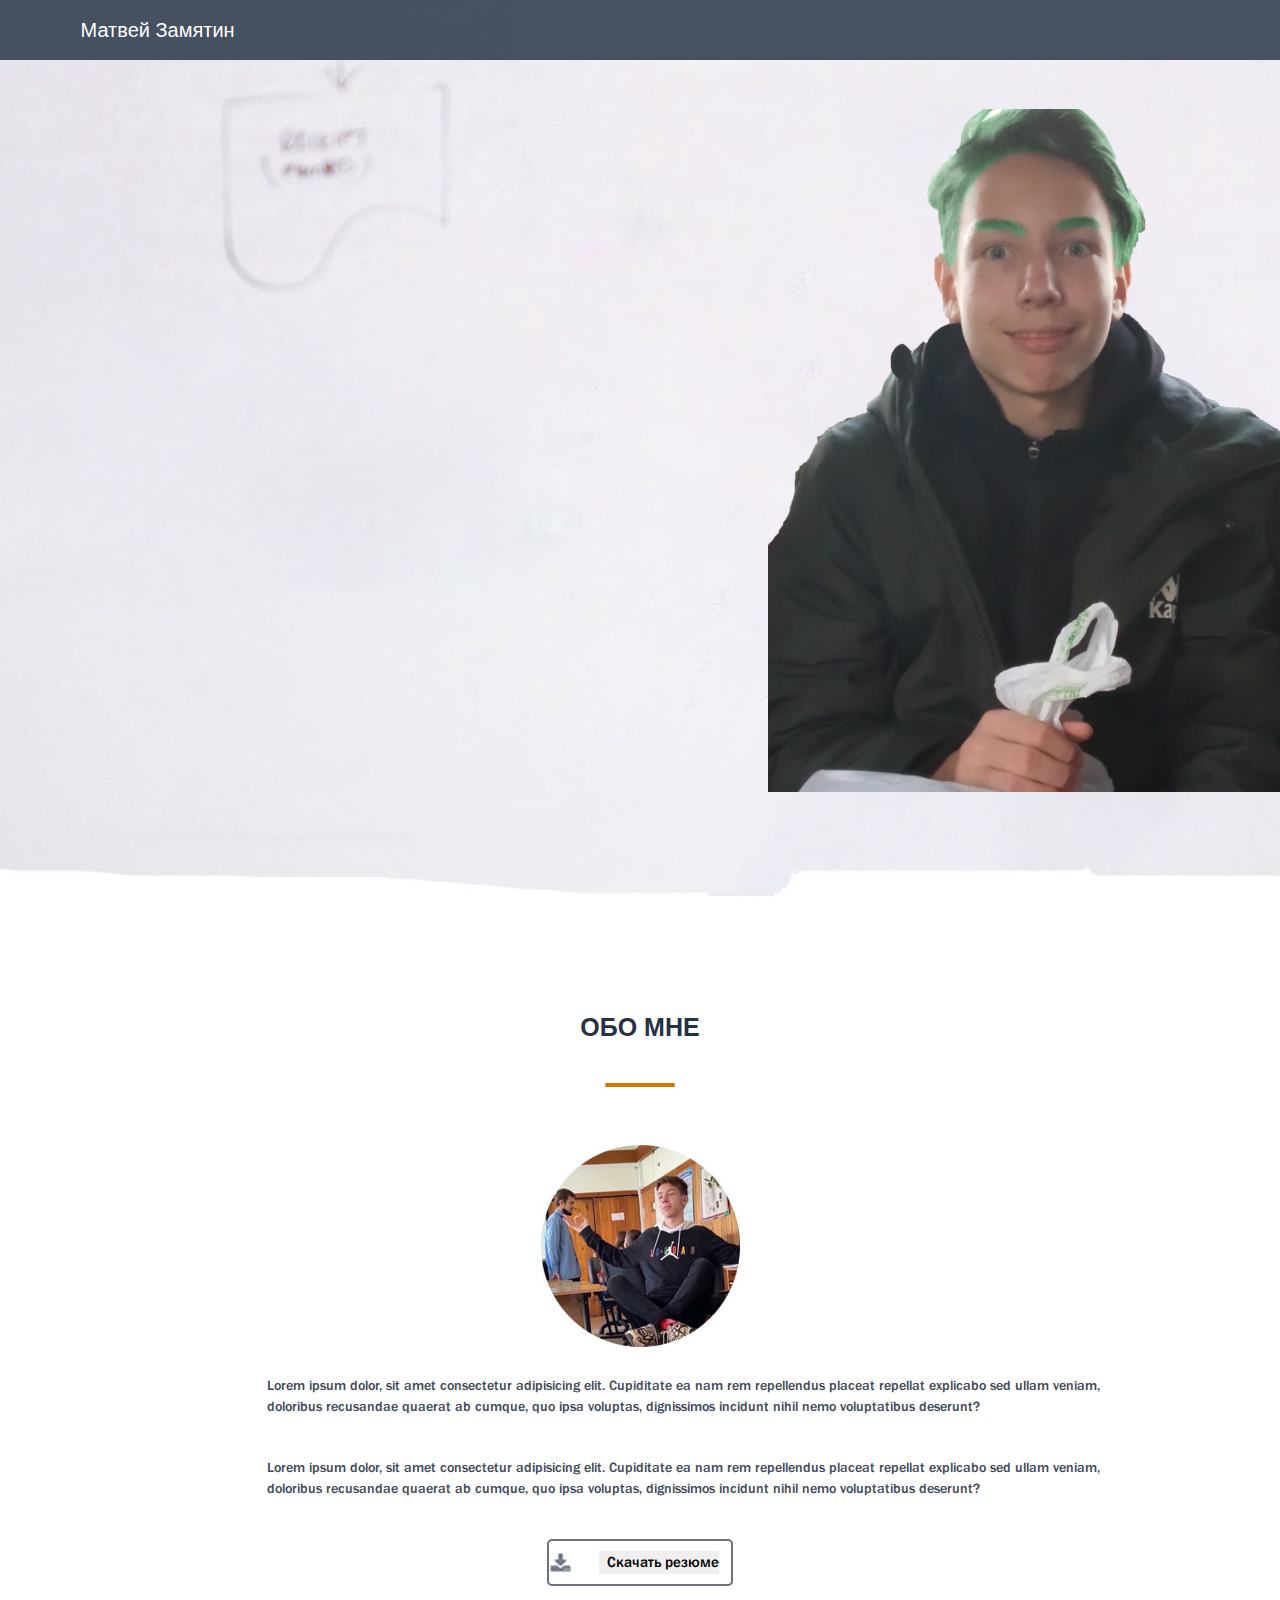
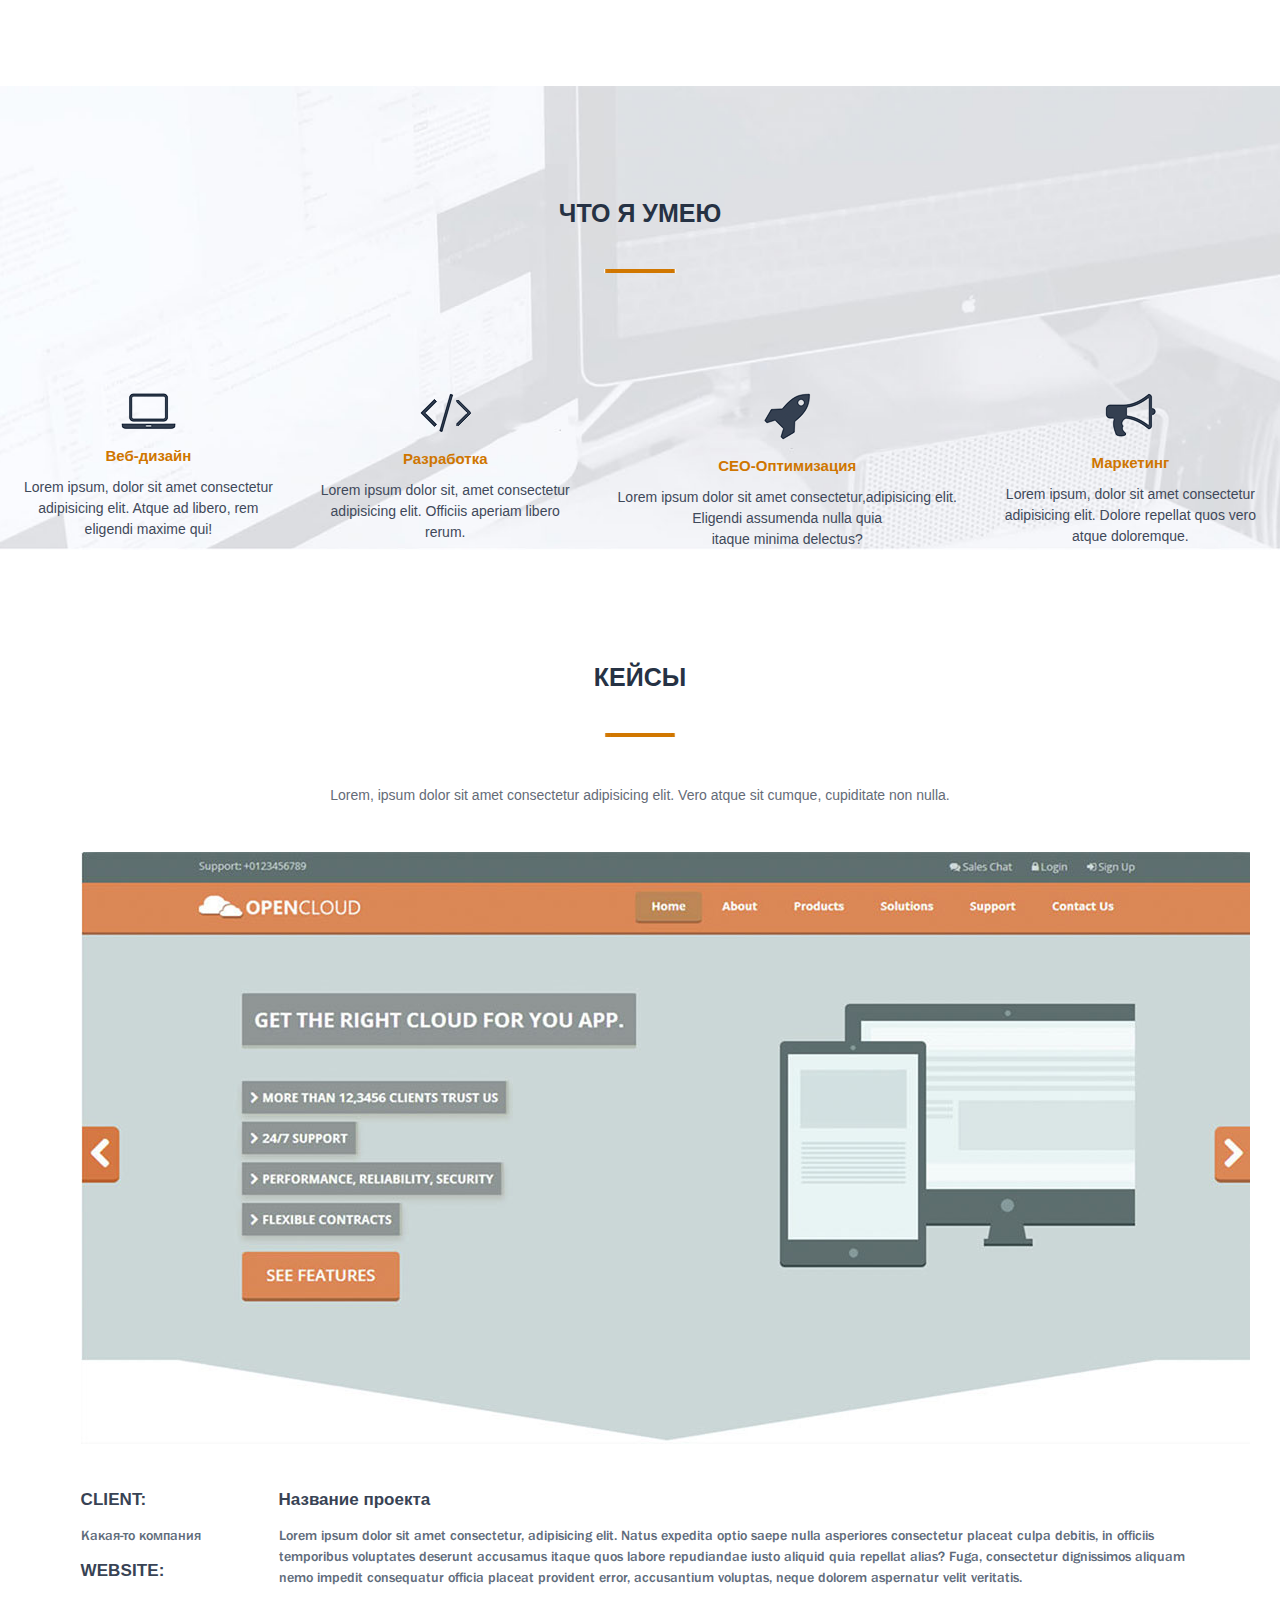
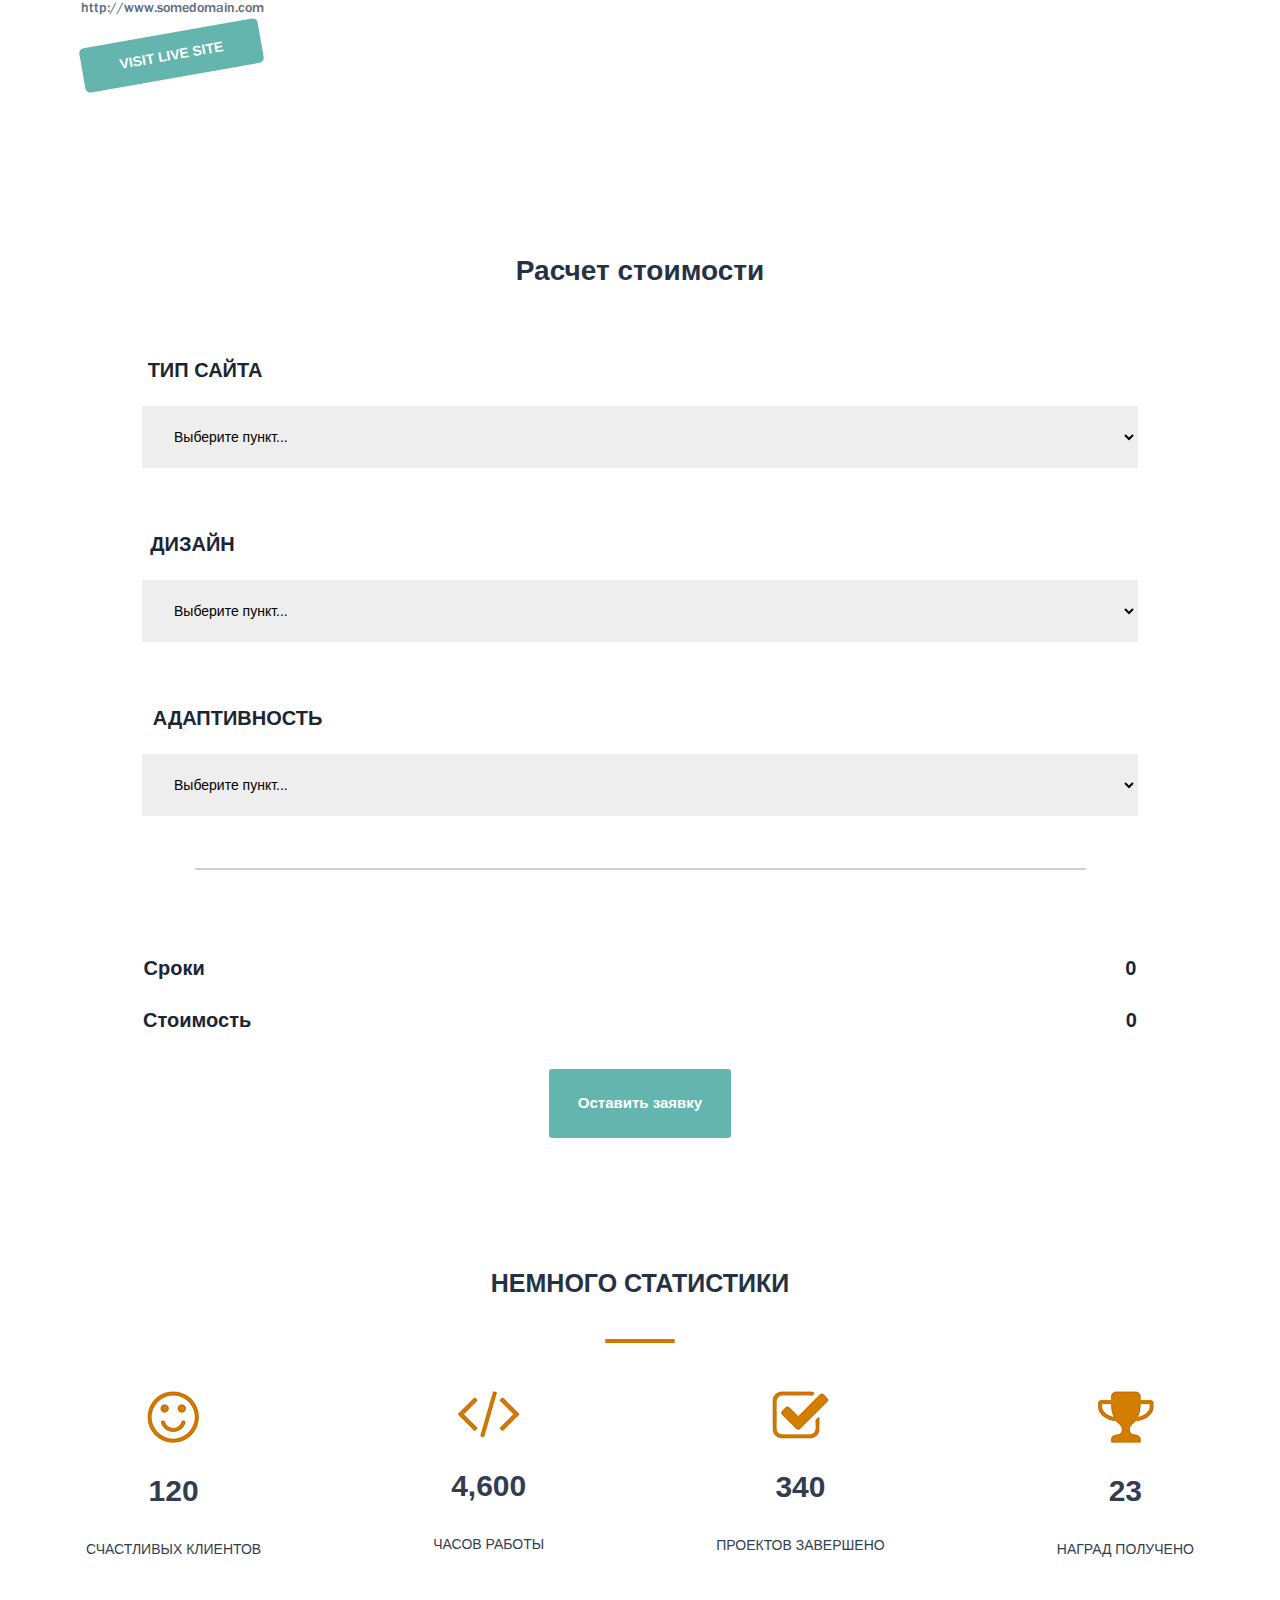
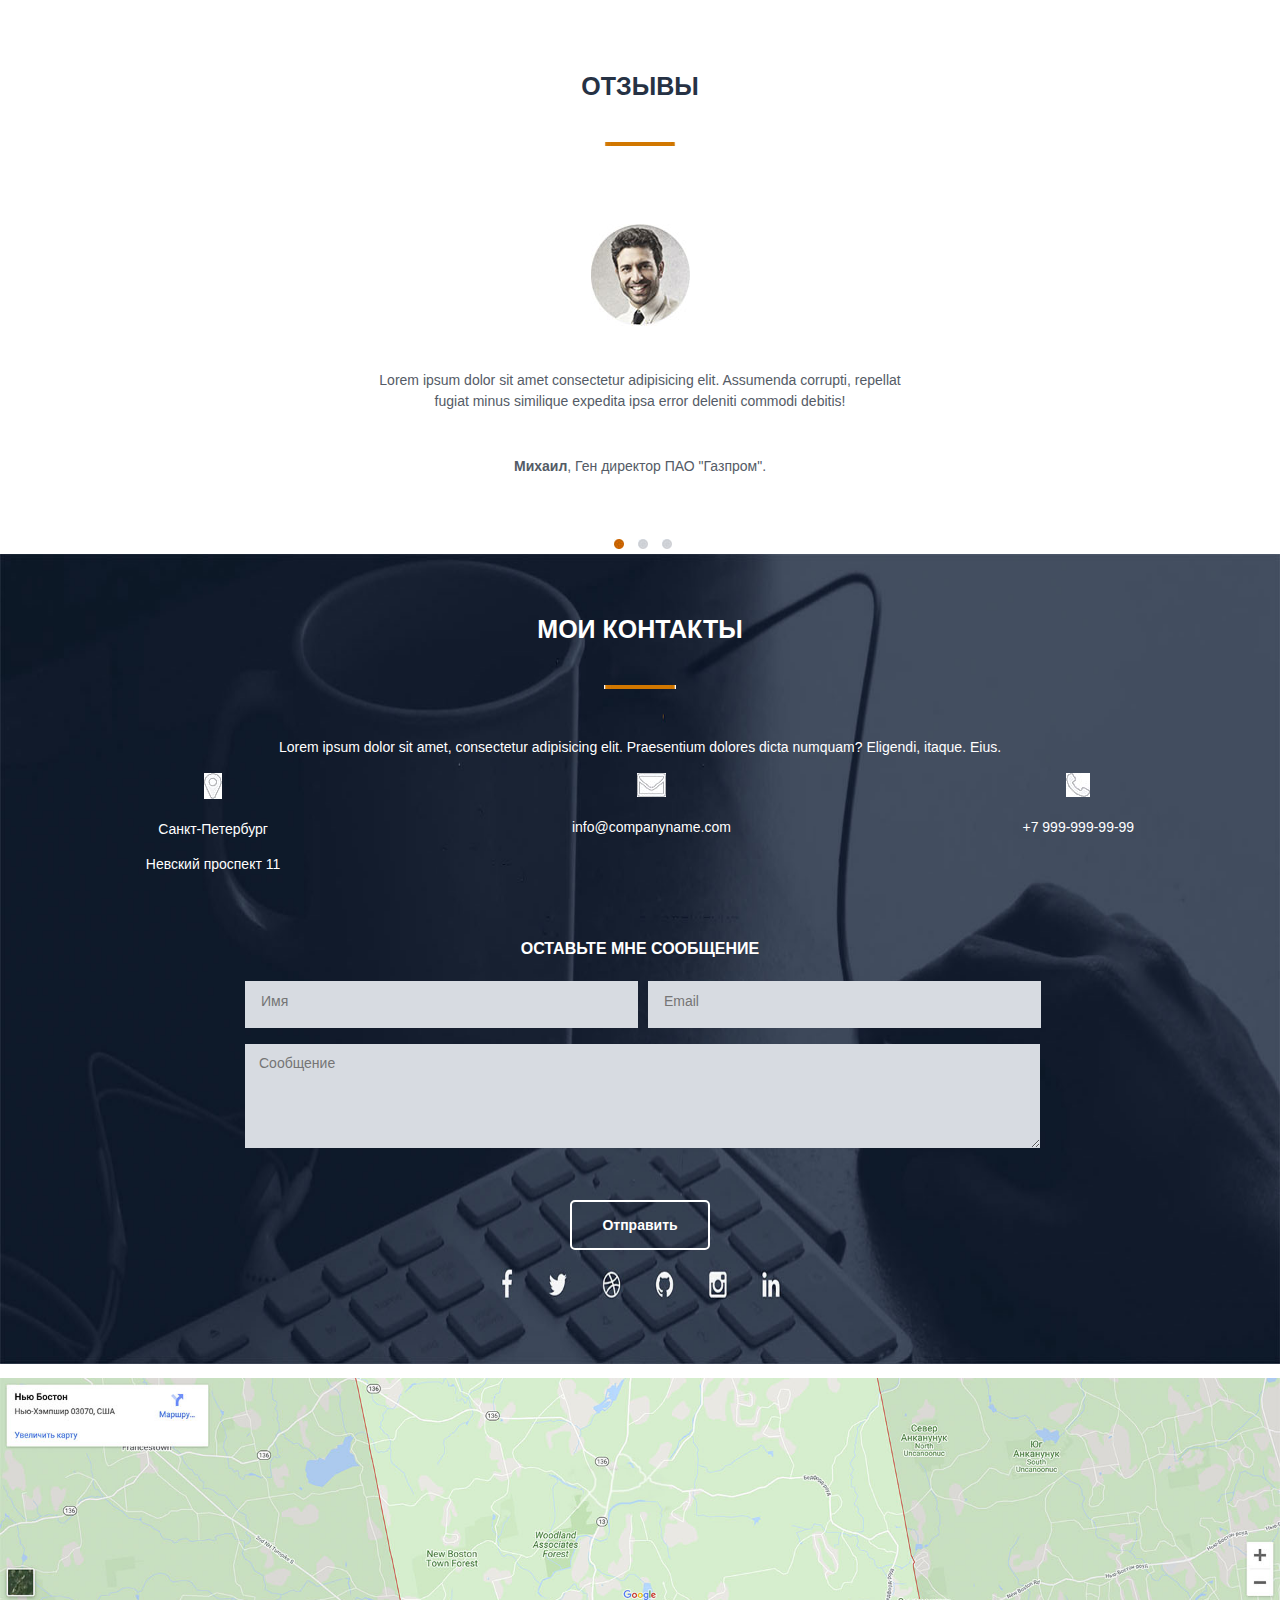
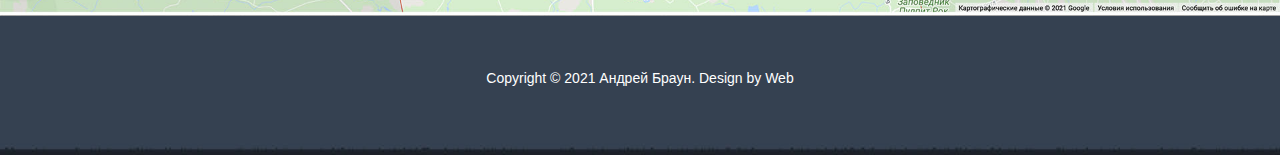
==== commit b0f88bc8: "Add files via upload" ====
--- a/src/index.html
+++ b/src/index.html
@@ -78,7 +78,7 @@
                     <div class="col-lg-6">
                         <div class="title_container">
                             <h1>Привет<br>Я Матвей Замятин</h1>
-                            <h4<i class="fa fa-css3 custom_css3" aria-hidden="true"></i>Изучаю веб-разработку</h4><br>
+                            <h4><i class="fa fa-css3 custom_css3" aria-hidden="true"></i>Изучаю веб-разработку</h4><br>
                             <input type="button" value="Обо мне">
                             <input type="button" value="Мои работы">
                         </div>
@@ -105,8 +105,8 @@
                             <p>Lorem ipsum dolor, sit amet consectetur adipisicing elit. Cupiditate ea nam rem repellendus placeat repellat explicabo sed ullam veniam, doloribus recusandae quaerat ab cumque, quo ipsa voluptas, dignissimos incidunt nihil nemo voluptatibus deserunt?</p>
                         </div>
                         
-                        <div class="col-xl-2 col-lg-4 col-md-4 col-sm-5
-                        offset-xl-5 offset-lg-4 offset-md-4 offset-sm-3">
+                        <div class="col-xl-2 col-lg-3 col-md-4 col-6
+                        offset-xl-5 offset-lg-5 offset-md-4 offset-3">
                             <div class="download_img">
                                 <input type="submit" value="  Скачать резюме">
                             </div>
@@ -127,25 +127,25 @@
             </div>
             <div class="third_page_icons">
                 <div class="laptop_webdesign">
-                    <img src="img/laptop.jpg" alt="Ноутбук">
+                    <img src="img/laptop.png" alt="Ноутбук">
                     <p>Веб-дизайн</p>
                     <span>Lorem ipsum, dolor sit amet consectetur<br>adipisicing elit. Atque ad libero, rem
                         <br>eligendi maxime qui!</span>
                 </div>
                 <div class="sign_development">
-                    <img src="img/sign.jpg" alt="Знак">
+                    <img src="img/sign.png" alt="Знак">
                     <p>Разработка</p>
                     <span>Lorem ipsum dolor sit, amet consectetur
                         <br>adipisicing elit. Officiis aperiam libero<br>rerum.</span>
                 </div>
                 <div class="rocket_ceooptimization">
-                    <img src="img/rocket.jpg" alt="Ракета">
+                    <img src="img/rocket.png" alt="Ракета">
                     <p>CEO-Оптимизация</p>
                     <span>Lorem ipsum dolor sit amet consectetur,adipisicing elit.
                         <br>Eligendi assumenda nulla quia<br>itaque minima delectus?</span>
                 </div>
                 <div class="gramophone_marketing">
-                    <img src="img/gramophone.jpg" alt="Граммофон">
+                    <img src="img/gramophone.png" alt="Граммофон">
                     <p>Маркетинг</p>
                     <span>Lorem ipsum, dolor sit amet consectetur<br>adipisicing elit. Dolore repellat quos vero
                         <br>atque doloremque.</span>
@@ -189,6 +189,7 @@
             <div class="container">
                 <div class="row">
                     <h2>Расчет стоимости</h2>
+
                     <div class="site_type">
                         <h3>ТИП САЙТА</h3>
                             <select name="site_list" id="site_list">
@@ -202,7 +203,6 @@
                                 <option value="theme">Тематический сайт</option>
                                 <option value="handbook">Сайт-справочник</option>
                             </select>
-                        
                     </div>
                     <div class="website_design">
                         <h3>ДИЗАЙН</h3>
@@ -239,22 +239,22 @@
                 </div>
                 <div class="sixth_page_icons">
                     <div class="smile">
-                    <img src="img/smile.jpg" alt="Смайлик">
+                    <img src="img/smile.png" alt="Смайлик">
                     <h2>120</h2>
                     <span>СЧАСТЛИВЫХ КЛИЕНТОВ</span>
                     </div>
                     <div class="orange_sign">
-                        <img src="img/orangesign.jpg" alt="Скобки">
+                        <img src="img/orangesign.png" alt="Скобки">
                         <h2>4,600</h2>
                         <span>ЧАСОВ РАБОТЫ</span>
                     </div>
                     <div class="check_mark">
-                        <img src="img/checkmark.jpg" alt="Галочка">
+                        <img src="img/checkmark.png" alt="Галочка">
                         <h2>340</h2>
                         <span>ПРОЕКТОВ ЗАВЕРШЕНО</span>
                     </div>
                     <div class="cup">
-                        <img src="img/cup.jpg" alt="Кубок">
+                        <img src="img/cup.png" alt="Кубок">
                         <h2>23</h2>
                         <span>НАГРАД ПОЛУЧЕНО</span>
                     </div>
--- a/src/css/style.css
+++ b/src/css/style.css
@@ -129,6 +129,13 @@
     background: url("../img/mebg.png") right/40% auto no-repeat local, url("../img/bg.jpg") center/cover no-repeat local;
 }
 
+@media (max-width: 991px){
+    .first_page_main{
+        width: 100%;
+        height: 100%;
+        background: url("../img/mebg.png") right/100% auto no-repeat local, url("../img/bg.jpg") center/cover no-repeat local;
+    }
+}
 .title_container{
     float: left;
     color: #2c384a;
@@ -247,17 +254,6 @@
     color: #263244;
 }
 
-@media (max-width: 1000px){
-    .laptop_webdesign{
-        border-right: 3px solid #304154;
-    }
-    .sign_development{
-        border-right: 3px solid #304154;
-    }
-    .rocket_ceooptimization{
-        border-right: 3px solid #304154;
-    }
-}
 
 .third_page_icons{
     display: flex;
@@ -291,6 +287,7 @@
     transform: scale(1.2);
 }
 
+
 .orange_line2{
     text-align: center;
     margin-top: 32px;
@@ -332,6 +329,20 @@
 .gramophone_marketing p{
     margin-top: 15px;
     margin-bottom: 10px;
+}
+
+@media (max-width: 1000px){
+    .third_page_icons div{
+        float: none;
+    }
+    .third_page_icons{
+        display: block;
+        margin-bottom: 10px;
+    }
+
+    .orange_line2{
+        margin-bottom: 50px;
+    }
 }
 
 .cases h3{
@@ -427,26 +438,36 @@
     padding: 21px 27px 21px 27px;
 }
 
+
 .fifth_page_main h3{
     margin-bottom: 24px;
+    color: #1c2534;
+    font-weight: bold;
+    font-size: 20px;
+}
+
+
+.site_type h3{
     margin-right: 870px;
-    color: #1c2534;
-    font-weight: bold;
-    font-size: 20px;
-}
-
-
-@media (max-width: 1000px){
-    .site_type h3{
-        text-align: center;
-    }
-}
+}
+
 .website_design h3{
     margin-right: 895px;
 }
 
 .adaptability h3{
     margin-right: 805px;
+}
+
+@media (max-width: 1100px){
+    .fifth_page_main select{
+        width: 420px;
+    }
+
+    .fifth_page_main h3{
+        text-align: center;
+        margin-right: 0px;
+    }
 }
 
 .fifth_page_main p{
@@ -545,6 +566,20 @@
 .cup{
     text-align: center;
     padding-bottom: 4%;
+}
+
+@media (max-width: 1000px){
+    .sixth_page_icons div{
+        float: none;
+    }
+    .sixth_page_icons{
+        display: block;
+        margin-bottom: 10px;
+    }
+
+    .orange_line4{
+        margin-bottom: 50px;
+    }
 }
 
 .statistics h2{
@@ -663,6 +698,12 @@
     transition: all 0.3s;
 }
 
+@media (max-width: 991px){
+    .leave_me_a_message textarea{
+        width: 393px;
+    }
+}
+
 .leave_me_a_message textarea:focus{
     background-color: #d1d1d1;
 }
@@ -750,8 +791,8 @@
 }
 
 @media (max-width: 991px){
-    .title_container, .title_container input{
-        color: white;
+    .title_container, .title_container input, .title_container h4{
+        color: #fff;
         position: relative;
         z-index: 3
     }
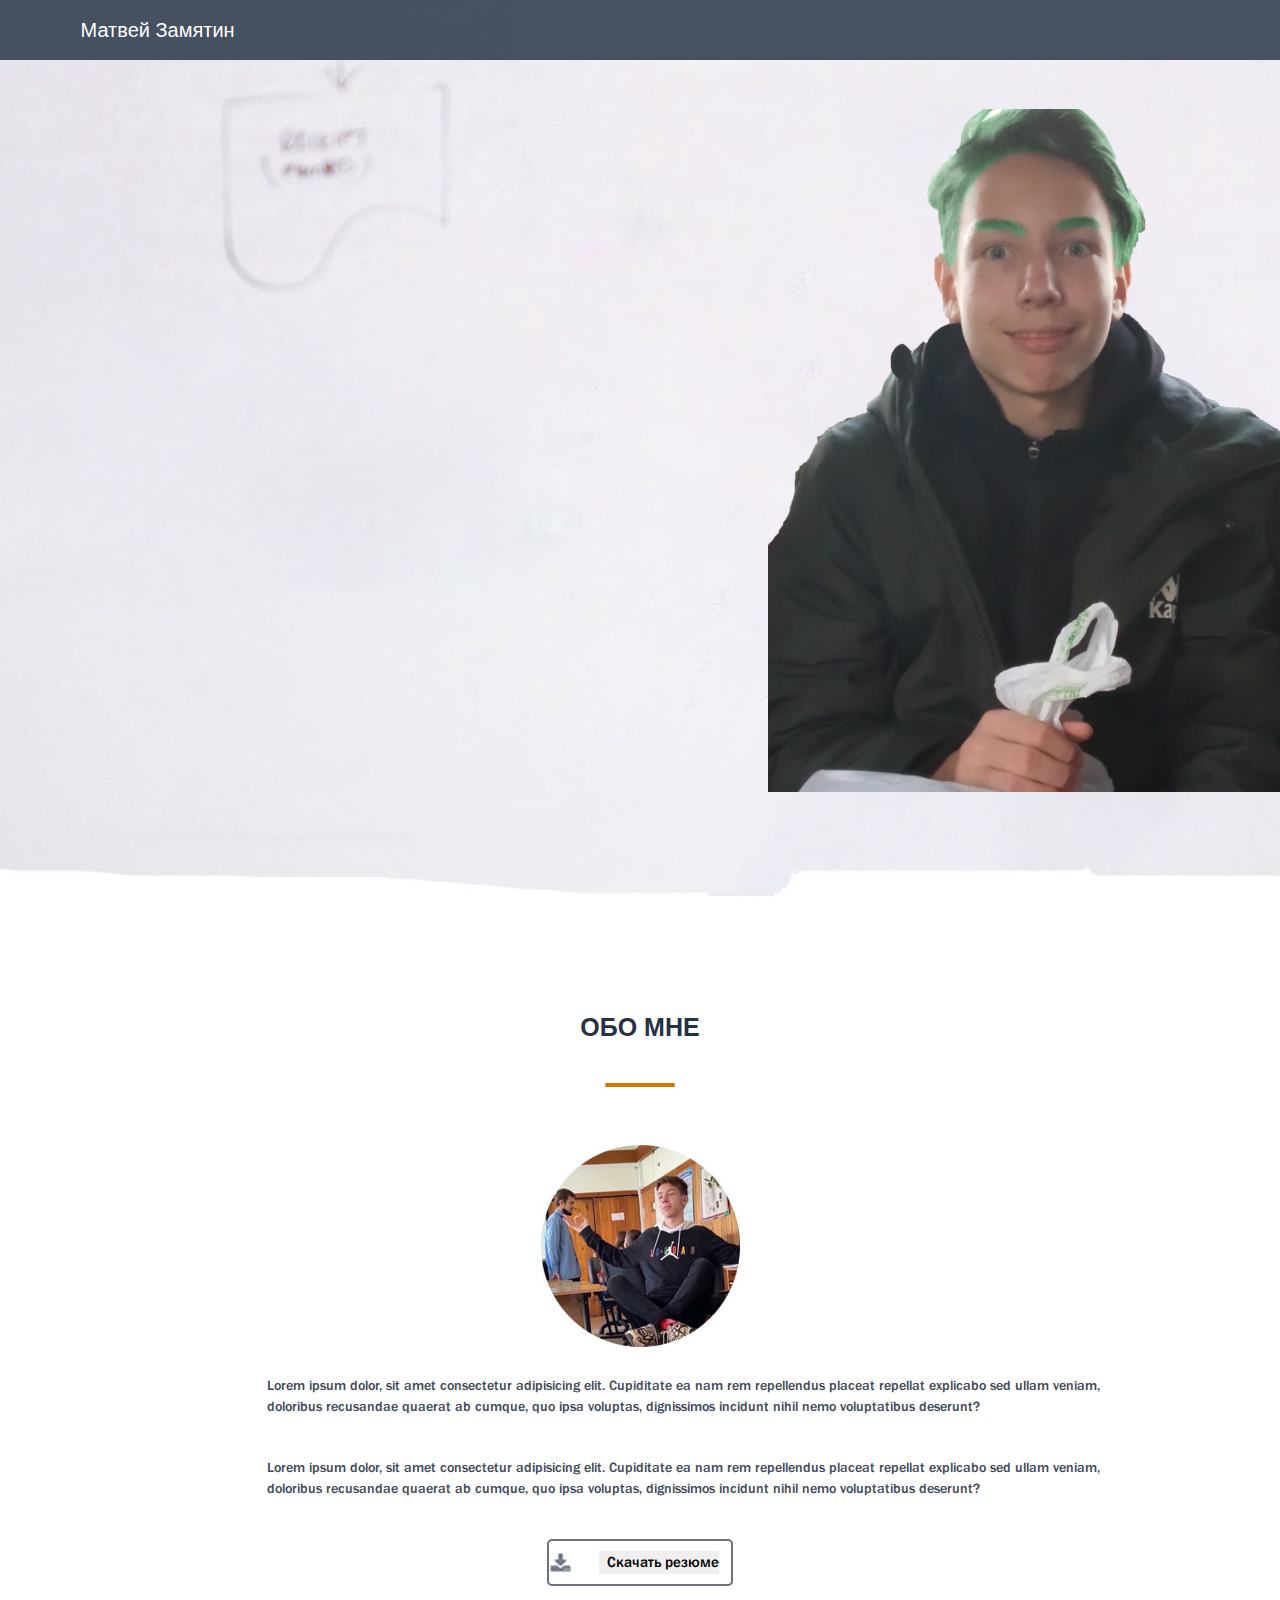
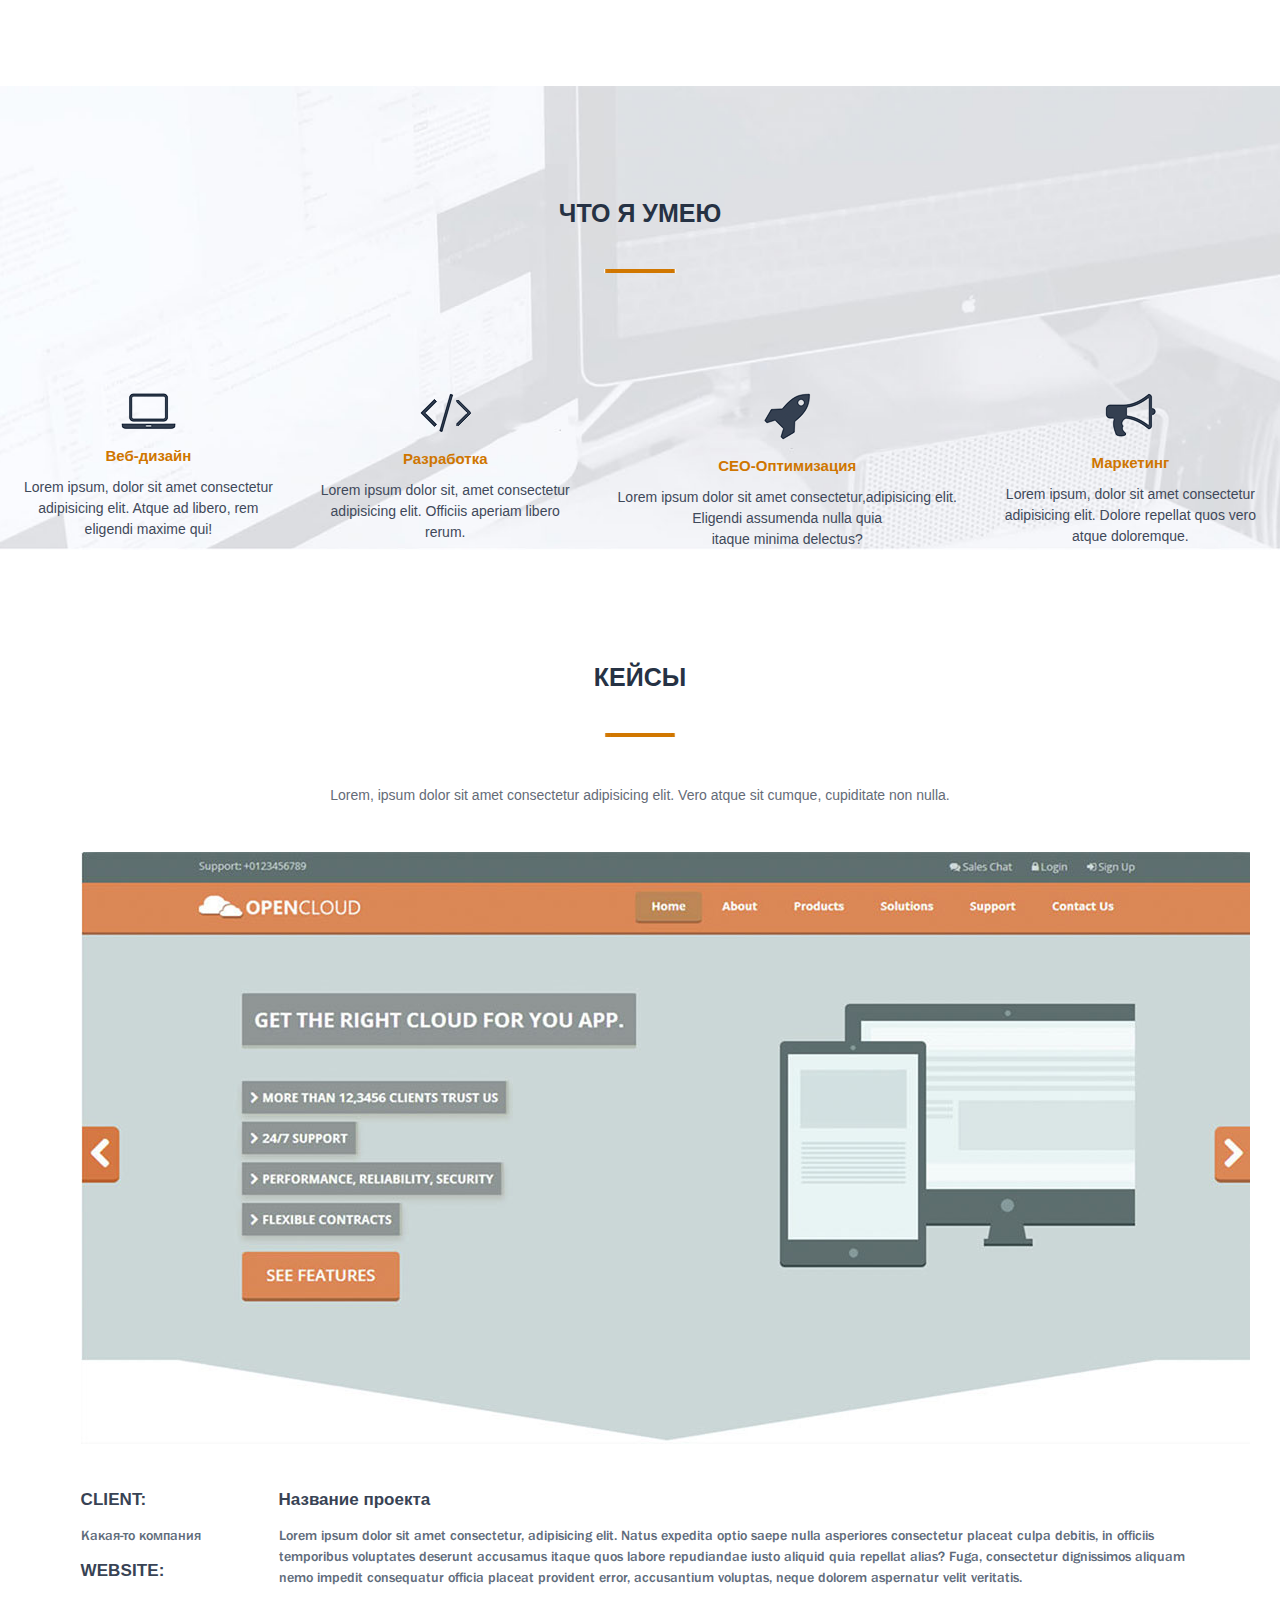
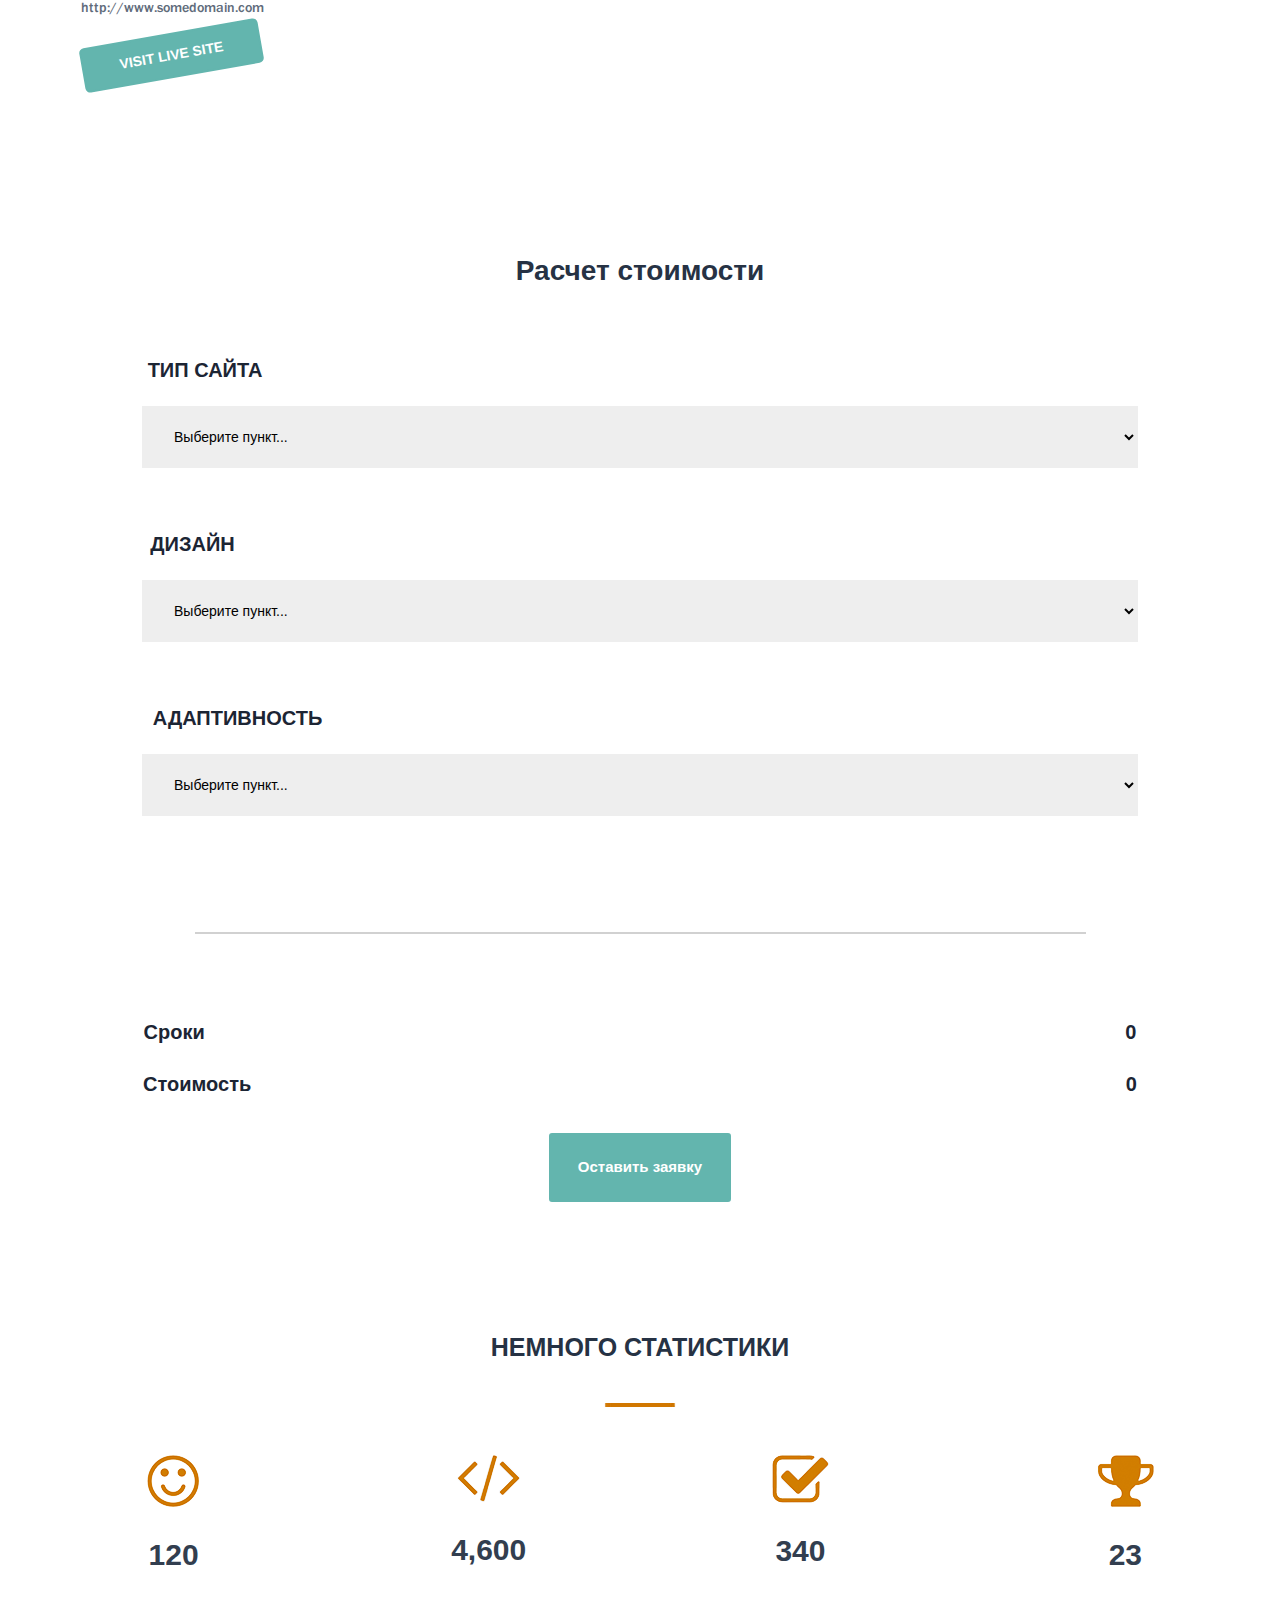
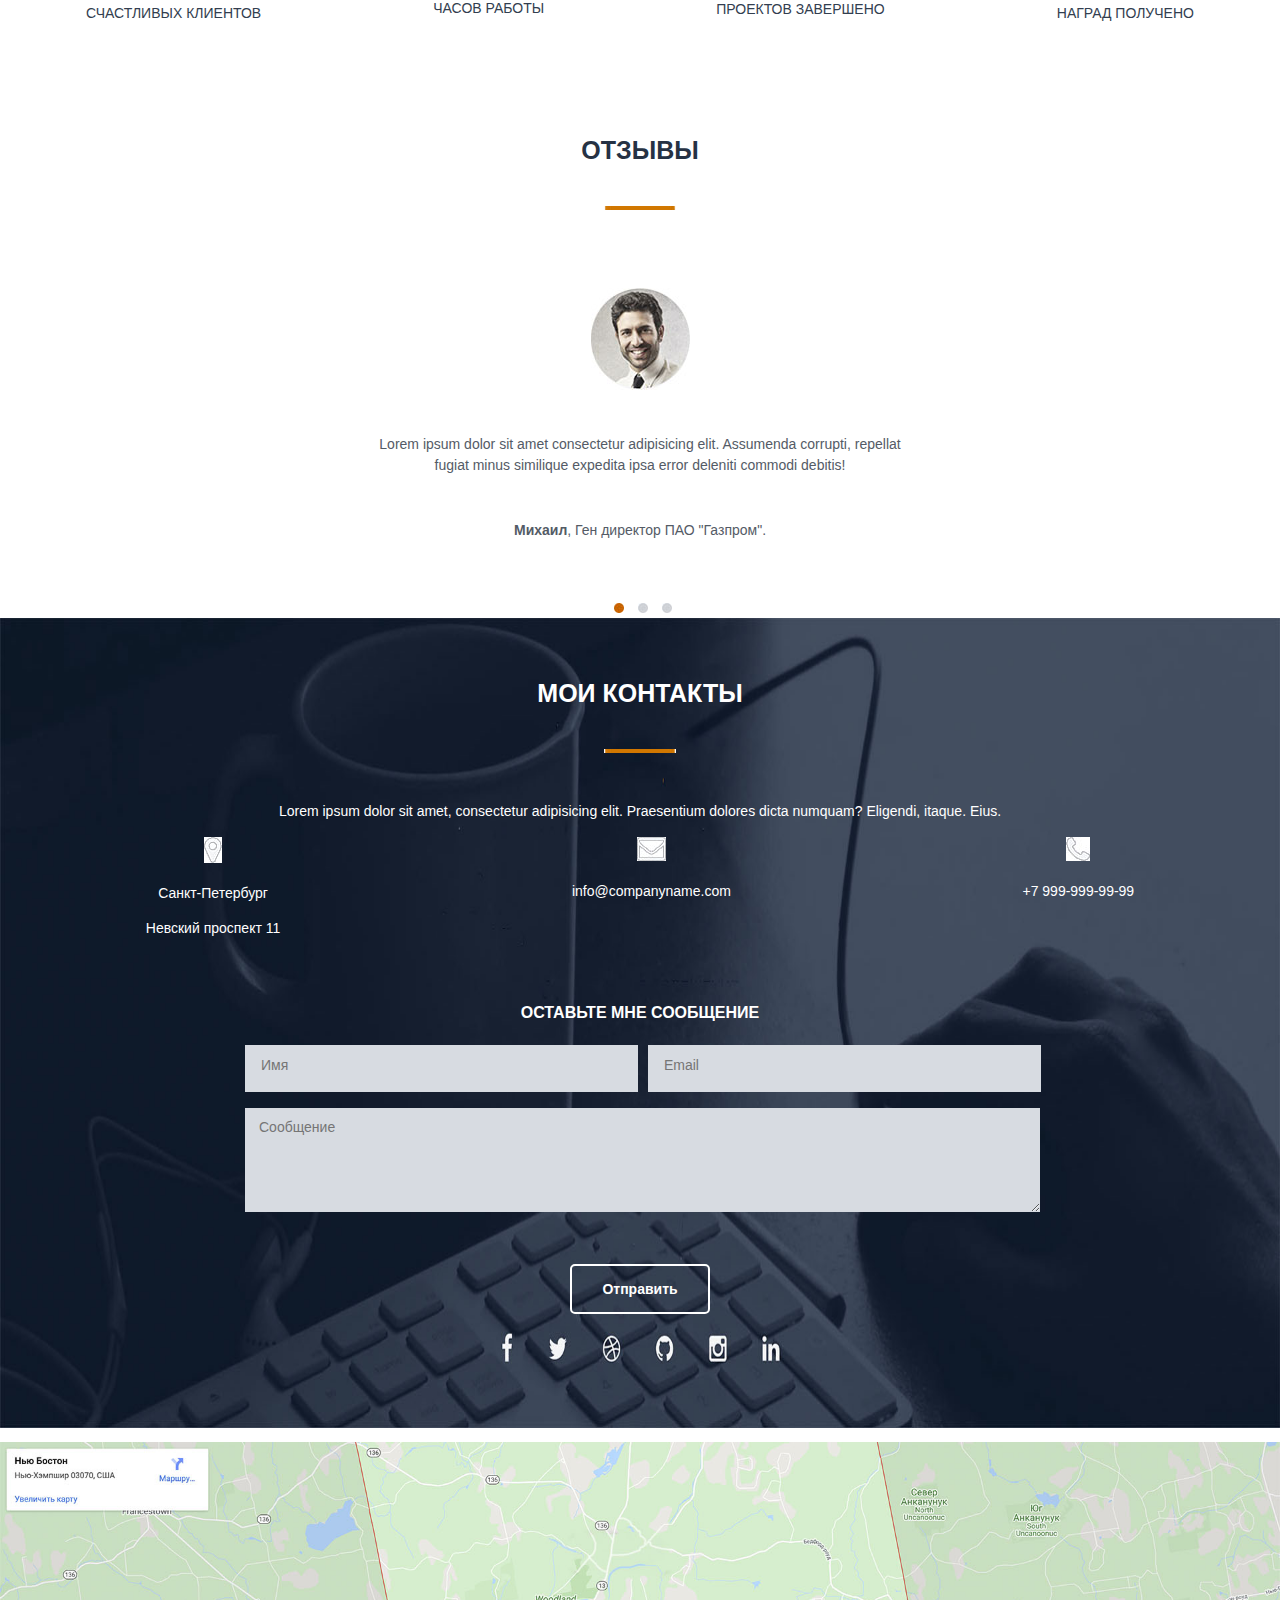
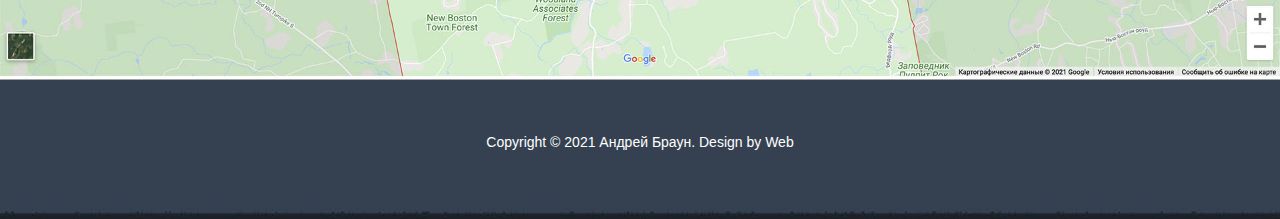
==== commit a47bd0df: "Add files via upload" ====
--- a/src/index.html
+++ b/src/index.html
@@ -163,7 +163,7 @@
                         </div>
                         <p>Lorem, ipsum dolor sit amet consectetur adipisicing elit. 
                             Vero atque sit cumque, cupiditate non nulla.</p>
-                        <div class="col-12">
+                        <div class="opencloud_img">
                             <p><img src="img/fourthpageimg.jpg" alt="OpenCloud"></p>
                         </div>
                     </div>
@@ -208,7 +208,8 @@
                         <h3>ДИЗАЙН</h3>
                         <select name="design_options" id="design_options">
                             <option value="" disabled selected>Выберите пункт...</option>
-                            <option value="design">Дизайн</option>
+                            <option value="design">Шаблонный дизайн</option>
+                            <option value="design">Уникальный дизайн</option>
                         </select>
                     </div>
                     <div class="adaptability">
@@ -220,7 +221,9 @@
                             <option value="pc_and_mobile">Мобильные устройства и ПК</option>
                         </select>
                     </div>
-                    <p><img src="img/total_line.jpg" alt="Линия подитога"></p>
+                    <div class="total_line_img">
+                        <p><img src="img/total_line.jpg" alt="Линия подитога"></p>
+                    </div>
                     <div class="price_and_time">
                         <h5 class="timing">Сроки 0</h5>
                         <h5 class="price">Стоимость 0</h5>
--- a/src/css/style.css
+++ b/src/css/style.css
@@ -418,6 +418,18 @@
     font-size: 17px;
 }
 
+@media (max-width: 1200px){
+    .opencloud_img img{
+        max-width: 600px;
+    }
+}
+
+@media (max-width: 800px){
+    .opencloud_img img{
+        max-width: 400px;
+    }
+}
+
 .fifth_page_main h2{
     text-align: center;
     padding-top: 112px;
@@ -521,9 +533,28 @@
     border-radius: 10px;
 }
 
+@media (max-width: 1200px){
+    .total_line_img img{
+        max-width: 600px;
+    }
+}
+
+@Media (max-width: 800px){
+    .total_line_img img{
+        max-width: 400px;
+    }
+}
+
 .sixth_page_main{
     background: url("../img/stats_bg.jpg") center/80% 50% no-repeat local;
     background-attachment: fixed;
+}
+
+@media (max-width: 1000px){
+    .sixth_page_main{
+        background: url("../img/stats_bg.jpg") center/auto 100% no-repeat local;
+        background-attachment: fixed;
+    }
 }
 
 
@@ -629,6 +660,12 @@
 
 .eighth_page_main{
     background: url("../img/contact_bg.jpg") center/100% 100% no-repeat local ;
+}
+
+@media(max-width: 1000px){
+    .eighth_page_main{
+        background: url("../img/contact_bg.jpg") center/auto 100% no-repeat local;
+    }
 }
 
 .eighth_page_main p{
